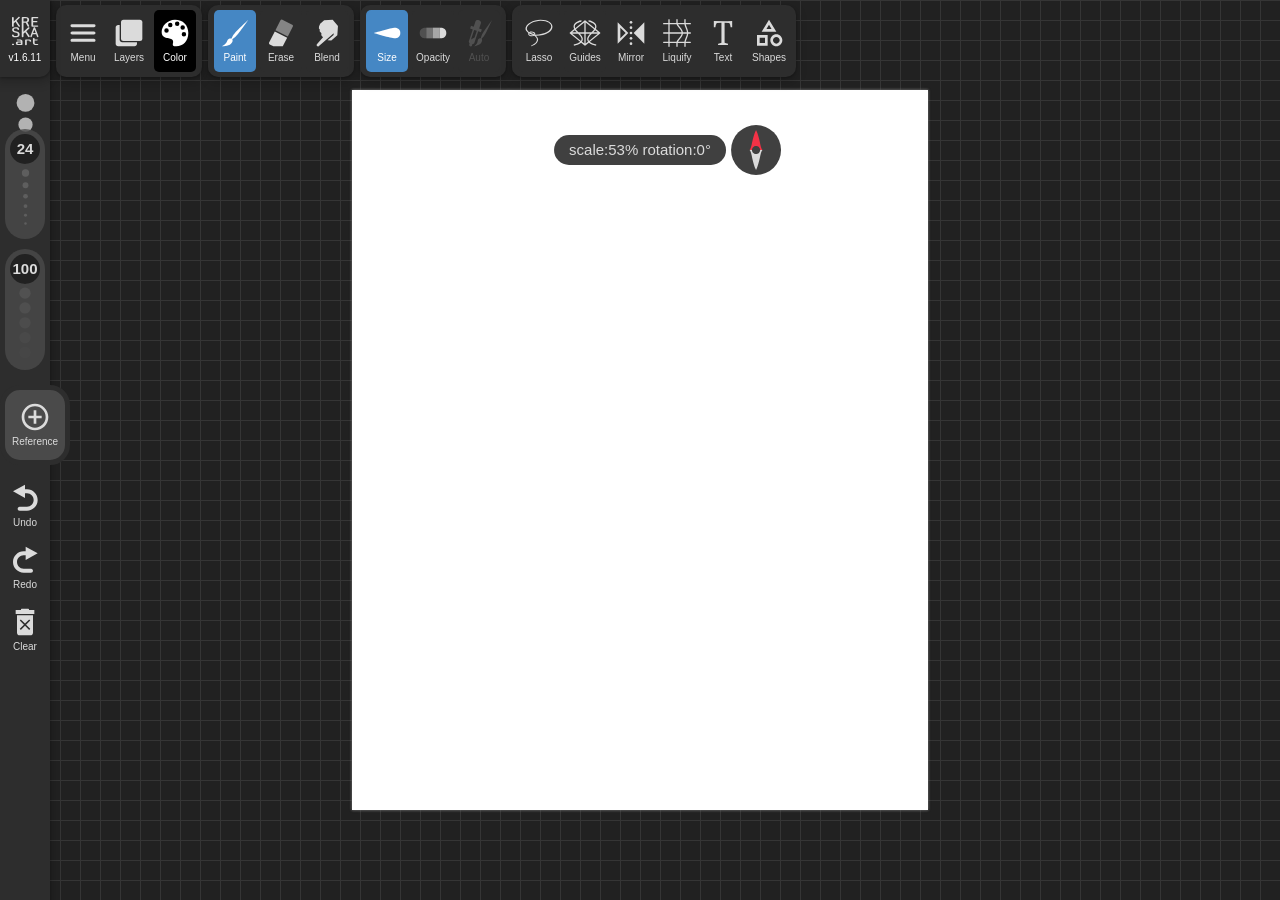
==== index.html @ fa2fbaab "Add KRESKA.art archive Co-authored-by: Perplexity <noreply@perplexity.ai>" ====
<!DOCTYPE html>
<html lang="en" translate="no">

<head>

    <meta name="viewport" content="width=device-width, initial-scale=1, maximum-scale=1, user-scalable=no" />

    <meta name="color-scheme" content="light">
    <meta content="text/html;charset=utf-8" http-equiv="Content-Type">
    <meta content="utf-8" http-equiv="encoding">

    <title>KRESKA.art - Drawing and Painting App</title>
    <meta name="description"
        content="Create stunning digital art with KRESKA.art using beautiful brushes and a simple interface. Ideal for artists of all levels on any device.">
    <meta name="keywords"
        content="KRESKA.art, drawing app, painting app, digital art, creativity, pro create, online painting, free, drawing, painting, painting application, like procreate, procreate alternative">

    <meta property="og:title" content="KRESKA.art - Drawing and Painting App">
    <meta property="og:description"
        content="Create stunning digital art with KRESKA.art using beautiful brushes and a simple interface. Ideal for artists of all levels on any device.">
    <meta property="og:image" content="https://kreska.art/kreska.png">
    <meta property="og:url" content="https://kreska.art/app/">
    <meta property="og:type" content="website">

    <meta name="author" content="Michal Bednarczyk">
    <meta name="robots" content="index, follow">
    <meta name="google" content="notranslate">

    <link rel="canonical" href="https://kreska.art/app/">

    <link rel="manifest" href="./site.webmanifest">

    <meta name="apple-mobile-web-app-capable" content="yes">
    <meta name="apple-mobile-web-app-status-bar-style" content="black-translucent">
    <meta name="apple-mobile-web-app-title" content="KRESKA.art">

    <link rel="apple-touch-icon" sizes="180x180" href="./apple-touch-icon.png">
    <link rel="icon" type="image/png" sizes="32x32" href="./favicon-32x32.png">
    <link rel="icon" type="image/png" sizes="16x16" href="./favicon-16x16.png">
    <link rel="shortcut icon" href="./favicon.ico">
    <link rel="mask-icon" href="./safari-pinned-tab.svg" color="#2d2d2d">

    <meta name="theme-color" content="#2d2d2d">
    <meta name="msapplication-TileImage" content="./192.png">
    <meta name="msapplication-TileColor" content="#2d2d2d">

    <meta name="format-detection" content="telephone=no">

    
    <style>
        
        
        
        @font-face {
            font-family: 'Anton';
            font-style: normal;
            font-weight: 400;
            src: url('./fonts/anton-regular-400.woff2') format('woff2');
            font-display: swap;
        }

        
        
        
        @font-face {
            font-family: 'Caveat';
            font-style: normal;
            font-weight: 400;
            src: url('./fonts/caveat-variable.woff2') format('woff2');
            font-display: swap;
        }

        @font-face {
            font-family: 'Caveat';
            font-style: normal;
            font-weight: 700;
            src: url('./fonts/caveat-variable.woff2') format('woff2');
            font-display: swap;
        }

        
        
        
        @font-face {
            font-family: 'Comic Relief';
            font-style: normal;
            font-weight: 400;
            src: url('./fonts/comic-relief-regular-400.woff2') format('woff2');
            font-display: swap;
        }

        @font-face {
            font-family: 'Comic Relief';
            font-style: normal;
            font-weight: 700;
            src: url('./fonts/comic-relief-regular-700.woff2') format('woff2');
            font-display: swap;
        }

        
        
        
        @font-face {
            font-family: 'Dancing Script';
            font-style: normal;
            font-weight: 400;
            src: url('./fonts/dancing-script-variable.woff2') format('woff2');
            font-display: swap;
        }

        @font-face {
            font-family: 'Dancing Script';
            font-style: normal;
            font-weight: 700;
            src: url('./fonts/dancing-script-variable.woff2') format('woff2');
            font-display: swap;
        }

        
        
        
        @font-face {
            font-family: 'Doto';
            font-style: normal;
            font-weight: 400;
            src: url('./fonts/doto-variable.woff2') format('woff2');
            font-display: swap;
        }

        @font-face {
            font-family: 'Doto';
            font-style: normal;
            font-weight: 700;
            src: url('./fonts/doto-variable.woff2') format('woff2');
            font-display: swap;
        }

        
        
        

        @font-face {
            font-family: 'Lobster Two';
            font-style: normal;
            font-weight: 400;
            src: url('./fonts/lobster-two-regular-400.woff2') format('woff2');
            font-display: swap;
        }

        @font-face {
            font-family: 'Lobster Two';
            font-style: italic;
            font-weight: 400;
            src: url('./fonts/lobster-two-italic-400.woff2') format('woff2');
            font-display: swap;
        }

        @font-face {
            font-family: 'Lobster Two';
            font-style: normal;
            font-weight: 700;
            src: url('./fonts/lobster-two-regular-700.woff2') format('woff2');
            font-display: swap;
        }

        @font-face {
            font-family: 'Lobster Two';
            font-style: italic;
            font-weight: 700;
            src: url('./fonts/lobster-two-italic-700.woff2') format('woff2');
            font-display: swap;
        }

        @font-face {
            font-family: 'Shadows Into Light';
            font-style: normal;
            font-weight: 400;
            src: url('./fonts/shadows-into-light-regular-400.woff2') format('woff2');
            font-display: swap;
        }

        @font-face {
            font-family: 'DynaPuff';
            font-style: normal;
            font-weight: 400;
            src: url('./fonts/dynapuff-variable.woff2') format('woff2');
            font-display: swap;
        }

        @font-face {
            font-family: 'DynaPuff';
            font-style: normal;
            font-weight: 700;
            src: url('./fonts/dynapuff-variable.woff2') format('woff2');
            font-display: swap;
        }



        html {
            visibility: hidden;
            
            
            
        }

        html,
        body {
            box-sizing: border-box
        }


        * {
            -webkit-user-select: none;
            user-select: none;
            touch-action: none;
            -webkit-tap-highlight-color: rgb(0 0 0 / 0%);
        }

        *,
        *:before,
        *:after {
            box-sizing: inherit;
            margin: 0;
            -webkit-tap-highlight-color: rgba(0, 0, 0, 0);
            -webkit-tap-highlight-color: transparent
        }


        
        
        

        body.app.safari .hide-safari {
            display: none;
        }

        
        
        

        body.app.light {
            background-color: #dbdbdb;
            background-image: url(body_light.png);
        }


        .light #logo_btn {
            color: #000000;
            
            
            background: rgb(255 255 255);
        }

        .light #color .toggle,
        .light #toggles .toggle {
            background-color: #dbdbdb;
        }

        .light .modal,
        .light #btn_add_layer {
            background-color: #dbdbdb;
        }


        .light .wrap {
            background-color: #ffffff;
            
        }

        .light .brushes-buttons {
            color: #000000;
            
            text-shadow: none;
            background-position-y: -100px;
        }

        .light .highlight {
            background-color: #7eb5e7;

        }

        .light .miniature.highlight {
            background-color: #7eb5e7;

        }

        .light .on {
            background-color: #7eb5e7;
        }

        .pebble:active .icon,
        .btn:active .icon,
        .selection:active .icon,
        #drawback:active .icon {
            transform: scale(0.6);
        }

        .pebble:not(:active) .icon,
        .btn:not(:active) .icon,
        #drawback:not(:active) .icon .selection:not(:active) .icon {
            transition: transform 0.2s linear;
        }

        

        

        .swatch.selected {
            
            
            
            transform: scale(1.3);
            border-radius: 10px;
            z-index: 1;
        }

        


        .light .toggle.off,
        .light .toggle {
            background-color: #bdbdbd;
        }

        .light .menu-button {
            background-color: #f9f9f9;
        }

        .light hr {
            background: #bdbdbd;
        }

        .light #ar_close,
        .light #snapshot,
        .light #ui_hide_btn,
        .light #add_still,
        .light #togglebgrcamera,
        .light.bgloaded .bgonly #peek_btn,
        .light.bgloaded #add_ref {
            background-color: #ffffff;
            
            
            
        }

        .light #altbtns [data-tool="add_ref"],
        .light #altbtns [data-tool="peekcontrol"],
        .light .bgonly #peek_btn,
        .light #add_ref {
            background-color: #ffffff;
            border: 5px solid #ffffff;
            
            box-shadow: none;
            box-shadow: inset 0px 0px 0px 4px rgb(219 219 219);
        }

        .light #brush_preview_wrapper {
            background-color: #ffffff;
        }

        .light #brush_icon {
            background-color: #000000;
        }

        
        .light .btn.tools,
        .light #drawback,
        .light #bgrtoolfloat,
        .light .selection,
        .light #vertical_flip,
        .light #horizontal_flip {
            background-color: rgb(255 255 255);
            color: #323232;
        }

        .light .toggle.off .togglethumb {
            background-color: #ffffff;
            color: #323232;
        }

        .light .layer-button {
            background-color: #ffffff;
        }

        .light .layer-button.highlight {
            background-color: #7eb5e7;
            box-shadow: 0px 0px 0px 3px #ffffff;
        }

        .light .miniature {
            text-shadow: none;
            background-color: #eaeaea;
            
        }

        .light .togglethumb {
            background-color: #7eb5e7;
            color: #ffffff;
        }

        .light .nav-group,
        .light #altbtns,
        .light #second_row,
        .light #modals {
            background-color: #ffffff;
        }


        .light .on.off {
            background-color: #ffffff;
        }

        .light .on.off .label {
            color: #000000;
        }

        .light #modals #values,
        .light #modals #wand,
        
        .light #modals #dropper,
        .light #modals #fill {
            background-color: #ffffff;
        }

        .light .horizontal-slider {
            background-color: #ffffff;
        }

        .light .slider-flame {
            background-color: rgb(189 189 189 / 50%);
        }

        .light .horizontal-slider .slider-flame {
            background-color: rgb(63 149 228 / 70%);
            
        }


        .light .slider-thumb,
        .light .horizontal-slider .slider-thumb {
            background-color: #ffffff;
            color: #323232;
        }

        .light #perspective_status,
        .light .perspective-handle .handle-label {
            background-color: #ffffff;
            color: #323232;
        }

        .light #blend_slider.horizontal-slider {
            background-color: #bdbdbd;
        }

        .light #stabilizer_slider.horizontal-slider,
        .light #dilution_slider.horizontal-slider,
        .light #min_size_slider.horizontal-slider {
            background-color: #ffffff;
        }



        .light .new-plain {
            background-color: #ffffff;
        }

        .light #colorfloat {
            background-color: #ffffff;
        }


        .light #imagefloat,
        .light #welcome {
            background-color: #ffffff;
        }

        .light #imagefloat_preview_canvas {
            background-color: #dbdbdb;
        }

        .light #modal_title,
        .light #modals,
        .light #welcome_title,
        .light #colorfloat_title,
        .light #imagefloat_title,
        .light .toggle,
        .light .toggle.off,
        .light .btn,
        .light .pebble {
            color: #323232;
        }


        .light .icon,
        .light .on.off .icon,
        .light .fav-icon,
        .light #controls .icon {
            fill: #323232;
        }

        



        .light #controls .pebble.on.off {
            background-color: #ffffff;
        }

        .light #controls .pebble.on {
            background-color: #7eb5e7;
        }

        .light #controls .pebble {
            background-color: #ffffff;
            
        }

        .light #controls #drag.pebble {
            background-color: #dbdbdb;
        }

        .light #controls .on.off .icon {
            fill: #323232;
        }

        .light #controls .on .icon {
            fill: #ffffff;
        }

        .light .key {
            background-color: #323232;
            color: #ffffff;
        }

        
        
        


        body {
            image-rendering: auto;
            background-color: #212121;
            padding: 0;
            margin: 0;
            overflow: hidden;
            font-family: 'Helvetica Neue', Helvetica, Arial, sans-serif;
            font-size: 15px;
            
            height: 100%;
            background-image: url(body_dark.png);
            background-repeat: repeat;
        }

        


        .crisp {
            
            
            image-rendering: pixelated;
            
            
        }


        #color_hex {
            
            border-bottom-width: 0px;
            border-bottom-left-radius: 0px;
            border-bottom-right-radius: 0px;
            cursor: pointer;
        }

        #last_color_hex {
            
            border-top-width: 0px;
            height: 35px;
            line-height: 32px;
            border-top-left-radius: 0px;
            border-top-right-radius: 0px;
            font-size: 15px;
            cursor: pointer;
        }

        .light .color_preview {
            border: 2px solid #ffffff;
        }

        .color_preview {
            border: 2px solid #444444;
            border-radius: 10px;
            
            margin: 0px 50px;
            display: block;
            width: 180px;
            font-size: 20px;
            font-weight: bold;
            
            text-align: center;
            height: 50px;
            line-height: 50px;
            color: #ffffff;
            text-shadow: -1px 0 black, 0 1px black, 1px 0 black, 0 -1px black;
            
        }

        textarea,
        input.text,
        input[type="text"],
        input[type="button"],
        input[type="submit"],
        .input-checkbox {
            -webkit-appearance: none;
            appearance: none;
            border-radius: 0;
        }

        body ::-webkit-scrollbar {
            width: 20px;
        }

        body ::-webkit-scrollbar-thumb {
            background: #8f8f8f;
            border: 0;
            border-radius: 10px;
        }

        #debug {
            float: right;
            position: fixed;
            right: 0px;
            top: 100px;
            font-size: 10px;
            font-family: monospace;
            
            
            display: none;
            padding: 9px;
            border-radius: 20px;
            touch-action: none;
            pointer-events: none;
        }


        .app #colorfloat {
            width: 280px;
            height: 230px;
        }



        #colorfloat,
        #imagefloat,
        #welcome {
            cursor: move;
            
            
            
            width: 300px;
            height: 300px;
            transform: translate(55px, 80px);
            
            
            border-radius: 10px;
            
            
            position: absolute;
            
            background-color: #2d2d2d;
            
            
            
            box-shadow: 0px 0px 5px 0px rgb(0 0 0 / 50%);
            
            
            
        }

        #colorfloat {
            transform: translate(227px, 80px);
        }



        #welcome_inner {
            top: 40px;
            left: 0px;
            right: 0px;
            bottom: 10px;
            position: absolute;
            overflow: hidden;
            background-color: #424242;
            padding: 10px;
            margin: 10px 0px;
            border-radius: 10px;
            color: #dedede;
            
        }



        


        input[type="file"] {
            display: none;
        }

        

        canvas {
            
            position: fixed;
            
            pointer-events: none;
            

            
            
            object-fit: contain;
        }

        #easel {
            
            transform-origin: top left;
            position: fixed;
            pointer-events: none;
            width: 0px;
            height: 0px;
            
            
            box-shadow: 0px 0px 5px 0px rgb(0 0 0 / 50%), 0px 0px 5px 0px rgb(255 255 255 / 50%);
            
        }

        #easel_layers {
            position: absolute;
            top: 0;
            left: 0;
            width: 100%;
            height: 100%;
            pointer-events: none;
            isolation: isolate;
            background-color: #FFFFFF;
        }

        #selectionBox {
            
            position: absolute;
            border: 1px solid #dbdbdb;
            box-shadow: 0px 0px 0px 1px rgb(45 45 45);
            background: rgb(255 255 0 / 30%);
            
            z-index: 10002;
            box-sizing: border-box;
            
            transform-origin: 0 0;
            
        }

        .light .if_handle {
            background: #ffffff;
        }

        .if_handle {
            position: absolute;
            width: 36px;
            height: 36px;
            background: #dbdbdb;
            
            box-shadow: 0px 0px 0px 3px rgb(45 45 45);
            
            
            
            border-bottom-right-radius: 18px;
            cursor: nw-resize;
            
            
            bottom: 6px;
            right: -4px;
        }

        .handle {
            position: absolute;
            width: 44px;
            height: 44px;
            
            border: 5px solid #dbdbdb;
            box-shadow: 0px 0px 0px 3px rgb(45 45 45);
            box-sizing: border-box;
            
            border-radius: 12px;
        }

        #perspectiveBox {
            position: absolute;
            top: 0;
            left: 0;
            width: 100%;
            height: 100%;
            pointer-events: none;
            z-index: 10002;
        }

        .perspective-handle {
            position: absolute;
            width: 0px;
            height: 0px;
            pointer-events: none;
        }

        .perspective-handle .handle-box {
            position: absolute;
            left: -22px;
            top: -22px;
            width: 44px;
            height: 44px;
            border: 5px solid #dbdbdb;
            box-shadow: 0px 0px 0px 3px rgb(45 45 45);
            box-sizing: border-box;
            border-radius: 50%;
            background: rgb(0 0 0 / 25%);
            display: flex;
            align-items: center;
            justify-content: center;
        }

        .perspective-handle .handle-dot {
            width: 8px;
            height: 8px;
            border-radius: 50%;
            background: #ffffff;
        }

        .perspective-handle .handle-label {
            position: absolute;
            left: 0px;
            top: -46px;
            transform: translateX(-50%);
            background: rgb(45 45 45);
            color: #dbdbdb;
            font-size: 11px;
            font-weight: bold;
            padding: 2px 6px;
            border-radius: 6px;
            white-space: nowrap;
            box-shadow: 0 2px 4px rgb(0 0 0 / 30%);
        }

        .perspective-handle[data-vp="1"] .handle-box {
            border-color: #00e5ff;
        }

        .perspective-handle[data-vp="1"] .handle-dot {
            background: #00e5ff;
        }

        .perspective-handle[data-vp="2"] .handle-box {
            border-color: #e91e63;
        }

        .perspective-handle[data-vp="2"] .handle-dot {
            background: #e91e63;
        }

        .perspective-handle[data-vp="3"] .handle-box {
            border-color: #00e676;
        }

        .perspective-handle[data-vp="3"] .handle-dot {
            background: #00e676;
        }

        .perspective-handle[data-vp="rot"] .handle-box {
            border-color: #ff9800;
        }

        .perspective-handle[data-vp="rot"] .handle-dot {
            background: #ff9800;
        }

        #perspective_status {
            position: fixed;
            left: 50%;
            bottom: 30px;
            transform: translateX(-50%);
            background-color: rgb(0 0 0 / 75%);
            color: white;
            padding: 10px 20px;
            border-radius: 8px;
            font-size: 20px;
            font-weight: bold;
            min-width: 230px;
        }

        #sizeLabel {
            position: fixed;
            left: 50%;
            bottom: 30px;
            transform: translateX(-50%);
            
            background-color: rgb(0 0 0 / 75%);
            color: white;
            padding: 10px 20px;
            border-radius: 8px;
            font-size: 20px;
            font-weight: bold;
        }






        button {
            
            
            border: 0px;
            outline: 0px;
            color: currentcolor;
            display: block;
        }

        span+span {
            margin-left: 4px;
        }

        span {
            display: inline-block;
            vertical-align: middle;
            
            
            line-height: normal;
            
            
            
            
            text-align: center;
            touch-action: none;
            pointer-events: none;
        }

        .light .collapsible {
            color: #323232;
        }


        .collapsible {
            
            
            
            
            color: #7eb5e7;
            cursor: pointer;
            padding: 7px 0px;
            
            
            
            
            
            font-size: 17px;
            font-weight: bold;
            
            
            
            
            
            
            
            
            border-bottom: 3px solid #4a4a4a;
            
            
        }

        .collapsible:after {
            
            content: '\002B';
            
            
            
            
            float: right;
            
            
            touch-action: none;
            pointer-events: none;
        }

        .active:after {
            
            
            
            content: "\2212";
            
            
        }


        .quick_inner {
            padding: 0px 0px 10px 0px;
            display: flex;
            overflow: hidden;
            justify-content: space-between;
        }

        .cat_inner {
            padding: 10px 0px 20px 0px;
            
            display: block;
            overflow: hidden;
            
            
            
            
        }


        .cat_container .layer-button {
            width: 114px;
            margin-left: 7px;
        }

        .light .layer-collapsible .cat_container {
            background-color: #ffffff;
        }

        .layer-collapsible .cat_container {
            float: left;
            position: relative;
            margin: 10px 5px;
            background-color: #2d2d2d;
            width: 253px;
            border-radius: 15px;
        }

        .cat_container {
            
            margin: 0px 5px;
            
            
            
            
            border-radius: 10px;
            
            
            
            
            
            
            
            
        }



        #toggles {
            position: relative;
            
            
            
            
            border-bottom-right-radius: 15px;
            border-bottom-left-radius: 15px;
            
            
            border-top-style: none;
            margin: 0px 5px;
            
            padding-bottom: 10px;
        }

        #color .toggle,
        #toggles .toggle {
            background-color: #212121;
        }

        .right #row_toggle {
            float: right;
        }


        #first_row .toggle {
            width: 89px;
            height: 50px;
            margin: 0px 0px;
            position: relative;
            float: left;
            background-color: #ffffff00;
        }

        #shapes .toggle,
        #crop .toggle,
        #perspective .toggle {
            width: 177px;
            margin: 4px 0px;
            height: 62px;
            margin: 5px;
        }

        #shapes .togglethumb,
        #crop .togglethumb,
        #perspective .togglethumb {
            width: 115px;
            height: 52px;
            line-height: 50px;
        }

        #menu .toggle {
            
            margin: 4px 0px;
            height: 50px;
        }

        #menu .togglethumb {
            width: 169px;
            height: 40px;
            line-height: 38px;
        }

        #menu p {
            margin: 5px 5px 5px 5px;
        }

        .toggle {
            
            
            
            
            height: 30px;
            background-color: #181818;
            border-radius: 50px;
            padding: 5px;
            margin: 7px 7px;
            cursor: pointer;
            
            
            
            
            color: white;
        }

        .togglethumb {
            width: 169px;
            height: 20px;
            background-color: #4587c4;
            
            border-radius: 50px;
            text-align: center;
            line-height: 17px;
            padding-top: 1px;
            font-weight: bold;
            float: right;
            
        }

        .toggle.off {
            
            color: #dbdbdb;
        }

        .toggle.off .togglethumb {
            float: left;
            background-color: #2d2d2d;
            
            
        }

        .toggle.off div:nth-child(2) {
            display: none;
        }

        .toggle:not(.off) div:nth-child(1) {
            display: none;
        }


        #altbtns {
            
            background-color: #2d2d2d;
            border-radius: 10px;
            
            margin: 0px 0px 5px 0px;
            box-shadow: 0 4px 8px 3px rgb(0 0 0 / 15%), 0 1px 3px rgb(0 0 0 / 30%);
        }

        .light.bgloaded .bgonly #refbtns {
            
            background-color: #ffffff;
            
            border: 5px solid #ffffff;
            
            
            
        }

        .bgloaded .bgonly #refbtns {
            position: fixed;
            bottom: 0px;
            width: 50px;
            height: 235px;
            display: flex;
            align-items: center;
            flex-direction: column;
            justify-content: center;
            left: 55px;
            width: 50px;
            background-color: #2d2d2d;
            border-radius: 50px;
            border: 5px solid #2d2d2d;
            margin: 0px 0px 5px 0px;
            box-shadow: 0 4px 8px 3px rgb(0 0 0 / 15%), 0 1px 3px rgb(0 0 0 / 30%);
        }

        #refbtns {
            display: none;
        }

        .bgloaded .bgonlycontrolls,
        .bgloaded .bgonly>div {
            opacity: 1;
            touch-action: auto;
            pointer-events: all;
        }

        .bgonly,
        .bgonlycontrolls {
            display: contents;
        }

        
        .bgonlycontrolls,
        .bgonly>div,
        .erase #magic_tgl_btn,
        .erase #magiccontrol,
        .erase #toggle-magic {
            opacity: 0.2;
            touch-action: none;
            pointer-events: none;
        }

        .btn[data-tool="bgrtogglecontrol"],
        .btn[data-tool="bgropacitycontrol"],
        .bgloaded [data-tool="add_ref"],
        .bgonly #peek_btn,
        .btn[data-tool="peekcontrol"],
        .bgloaded #add_ref {
            display: none;
        }


        .bgloaded [data-tool="peekcontrol"],
        .bgloaded .bgonly #peek_btn,
        .bgonly #add_ref {
            display: flex;
            width: 70px;
            border-radius: 20px;
            
        }


        .bgloaded [data-tool="bgrtogglecontrol"],
        .bgloaded [data-tool="bgropacitycontrol"] {
            display: flex;
        }

        .ar #second_row {
            width: 0px;
        }

        .ar.bgloaded .right .bgonly #refbtns {
            right: 10px;
            bottom: 10px;
        }

        .ar.bgloaded .bgonly #refbtns {
            left: 10px;
            bottom: 10px;
        }

        .ar #brush_size_slider,
        .ar #brush_opacity_slider,
        .ar #undo_btn,
        .ar #redo_btn,
        .ar #layer_clear_btn,
        .ar #nav_brushes,
        .ar #nav_toggle_sm,
        .ar #nav_toggles,
        .ar #nav_tools,
        .ar [data-tool="undocontrol"],
        .ar [data-tool="sizecontrol"],
        .ar [data-tool="penopacitycontrol"],
        .ar [data-tool="redocontrol"] {
            display: none;
        }

        .ar #altbtns {
            padding-left: 10px;
            padding-right: 10px;
            border-radius: 15px;
        }




        .right #ar_butons #ui_hide_btn {
            bottom: 235px;
            left: 0px;
        }

        .right #ar_butons #togglebgrcamera {
            bottom: 55px;
            left: 0px;
            
            
            
            
        }

        .right #ar_butons #add_still {
            bottom: 115px;
            left: 0px;
        }

        .right #ar_butons #snapshot {
            bottom: 175px;
            left: 0px;
        }

        .right #ar_butons #ar_close {
            bottom: -5px;
            left: 0px;
            
            
            border-bottom-right-radius: 10px;
            border-bottom-left-radius: 10px;
        }

        #ar_butons #ui_hide_btn {
            bottom: 235px;
            
            
            
            right: 0px;
            border-top-left-radius: 10px;
            border-top-right-radius: 10px;
        }

        #ar_butons #togglebgrcamera {
            bottom: 55px;
            right: 0px;
            
            
        }

        #ar_butons #add_still {
            bottom: 115px;
            right: 0px;
        }

        #ar_butons #snapshot {
            bottom: 175px;
            right: 0px;
        }


        #ar_butons #ar_close {
            bottom: -5px;
            right: 0px;
            border-bottom-right-radius: 10px;
            border-bottom-left-radius: 10px;
            
            
            
        }

        #ar_close,
        #snapshot,
        #ui_hide_btn,
        #add_still,
        #togglebgrcamera {
            background-color: #2d2d2d;
            
            position: absolute;
            margin: 10px;
            padding: 0px;
            
            width: 55px;
            height: 60px;
            border-radius: 0px;
            line-height: 10px;
            
            
        }

        #capture,
        #cursor {
            width: 100%;
            height: 100%;
            top: 0px;
            left: 0px;
            position: fixed;
            touch-action: none;
            cursor: crosshair;
        }

        #crsr {
            width: 200px;
            height: 200px;
            touch-action: none;
            display: none;
        }

        #svg {
            position: absolute;
            top: 0;
            left: 0;
            width: 100%;
            height: 100%;
            
        }

        .light .menu_group {
            background-color: #f9f9f9;
        }

        .menu_group {
            
            
            background-color: #2d2d2d;
            
            margin-top: 5px;
            padding: 4px 8px;
            border-radius: 30px;
            
            
            border-bottom-left-radius: 15px;
            
        }

        a {
            touch-action: auto;
            pointer-events: all;
            color: #03A9F4;
            
            text-decoration: none;
        }

        .delayed-text {
            opacity: 0;
            animation: showText 1s forwards;
            animation-delay: 10s;
        }

        @keyframes showText {
            to {
                opacity: 1;
            }
        }




        .notouch {
            touch-action: none;
            pointer-events: none;
        }

        #brush_preview_wrapper {
            position: absolute;
            
            margin: 82px 55px;
            width: 200px;
            height: 200px;
            background-color: rgb(0 0 0);
            border-radius: 10px;
            box-shadow: 0 4px 8px 3px rgb(0 0 0 / 15%), 0 1px 3px rgb(0 0 0 / 30%);
            text-shadow: -1px 0 black, 0 1px black, 1px 0 black, 0 -1px black;
            pointer-events: none;
            
            
            color: #ffffff;
        }

        #brush_pe_size {
            position: absolute;
            top: 15px;
            left: 145px;
        }

        #brush_px_size {
            position: absolute;
            top: 15px;
            left: 20px;
        }

        #brush_pe_opacity {
            position: absolute;
            top: 165px;
            left: 20px;
        }




        #brush_preview {
            position: absolute;
            
            
            
            
            
            
            
            
            
            pointer-events: none;
            
            
            
            
            
            
        }

        #brush_icon {
            position: relative;
            
            
            
            
            pointer-events: none;
            width: 200px;
            height: 200px;
            background-color: #ffffff;
            
            border-radius: 50%;
            
            box-shadow: 0px 0px 20px 0px rgb(0 0 0 / 50%);
        }

        #pin {
            cursor: move;
            position: absolute;
            transform: translate(100px, 100px);
            
            
            
            
            
            
            width: 70px;
            height: 70px;
            
            background-color: rgb(0 0 0 / 60%);
            border-radius: 50px;
            
            
        }

        #pin .icon {
            width: 100%;
            height: 100%;
            bottom: 0px;
            fill: rgb(255 255 255);
        }

        #pin .label {
            background-color: rgb(33 33 33);
            top: 77px;
            left: -46px;
            color: #ffffff;
            padding: 4px 10px;
            width: 162px;
            height: 33px;
            justify-content: center;
            box-shadow: 0 4px 8px 3px rgb(0 0 0 / 15%), 0 1px 3px rgb(0 0 0 / 30%);
        }

        .light #pin .label {
            background-color: rgb(255 255 255);
            color: #323232;
        }


        #keyboard_ui {
            position: absolute;
            border-radius: 25px;
            bottom: 20px;
            left: 50%;
            transform: translate(-50%, -50%);
            width: 0px;
            height: 0px;
            background-color: #ff7272;
            pointer-events: none;
        }

        #keyboard_ui .pebble {
            pointer-events: none;
            top: -90px;
            left: -30px;
            background-color: rgb(45 45 45);
            
            box-shadow: 0 4px 8px 3px rgb(0 0 0 / 15%), 0 1px 3px rgb(0 0 0 / 30%);
        }

        .light #keyboard_ui .pebble {
            background-color: rgb(255 255 255);
        }



        .hidden,
        .pebble.hidden,
        .btn.hidden,
        #adjust.hidden,
        #selection.hidden,
        #liquify.hidden,
        #crop.hidden,
        #text.hidden,
        #shapes.hidden,
        #perspective.hidden,
        #perspectiveBox.hidden {
            display: none;
        }


        .disabled {
            
            opacity: 0.2;
            pointer-events: none;
            touch-action: none;
        }

        


        .thumb_alternate .slider-flame {
            
            box-shadow: 0px 0px 0px 3px #ff5722;
        }

        #modals.hide-icons #color {
            top: 40px;
        }

        #modals.hide-icons #color_hex {
            width: auto;
        }

        #modals.hide-icons #last_color_hex {
            width: auto;
        }

        #modals.hide-icons #values,
        #modals.hide-icons #wand,
        #modals.hide-icons #dropper,
        #modals.hide-icons #fill {
            display: none;
        }

        #modals {
            color: #dbdbdb;
            width: 300px;
            
            cursor: move;
            top: 80px;
            bottom: 0px;
            border-radius: 10px;
            position: absolute;
            background-color: #2d2d2d;
            
            
            
            
            
            left: 55px;
            
            
            box-shadow: 0 4px 8px 3px rgb(0 0 0 / 15%), 0 1px 3px rgb(0 0 0 / 30%);
            
        }

        #modal_menu {
            padding-left: 15px;
        }

        #modals #modal_menu .btn {
            height: 42px;
        }

        #modals #modal_menu .icon {
            bottom: 1px;
        }

        h2 {
            border-bottom: 5px solid #4a4a4a;
            margin-bottom: 15px;
            padding: 10px 0px;
            
            
            
            
            
            
            
            
            
        }


        .modal {
            top: 110px;
            left: 0px;
            cursor: ns-resize;
            right: 0px;
            bottom: 10px;
            position: absolute;
            overflow: hidden;
            background-color: #212121;
            
            border-radius: 15px;
            box-shadow: 0px 0px 2px 0px rgb(0 0 0 / 50%);
            
        }

        .modal_flame {
            position: absolute;
            left: 10px;
            right: 10px;
            padding-bottom: 200px;
        }

        #colorfloat #colorfloat_title {
            width: 40px;
        }

        #colorfloat_title,
        #imagefloat_title {
            width: 100px;
            height: 50px;
            
            float: left;
            line-height: 50px;
            color: #dbdbdb;
            
        }

        h1,
        h3 {
            font-size: 18px;
        }

        .light #font_title,
        .light #guides_title {
            color: #323232;
        }

        #font_title,
        #guides_title {
            
            line-height: 50px;
            color: #dbdbdb;
            text-transform: capitalize;
            
            height: 40px;
            width: 100%;
            margin-top: 0px;
            text-align: center;
        }

        .light #font_inner,
        .light #guides_inner {
            background-color: #dbdbdb;
            color: #323232;
        }

        #font_inner,
        #guides_inner {
            top: 10px;
            
            
            
            position: relative;
            
            
            background-color: #212121;
            padding: 10px;
            border-radius: 15px;
            box-shadow: 0px 0px 2px 0px rgb(0 0 0 / 50%);
            
            margin-bottom: 20px;
            display: flex;
            flex-direction: row;
            flex-wrap: wrap;
            justify-content: space-between;
        }

        #modal_title,
        #welcome_title {
            
            
            
            width: 200px;
            height: 50px;
            
            float: left;
            line-height: 50px;
            
            
            border-radius: 0px;
            
            color: #dbdbdb;
            
            
            
            
            
            
            
            text-transform: capitalize;
        }

        .icon {
            vertical-align: text-bottom;
            width: 32px;
            height: 32px;
            fill: #dbdbdb;
            touch-action: none;
            pointer-events: none;
            position: relative;
            bottom: 8px;
        }

        #modals .icon.link {
            width: 24px;
            height: 24px;
        }


        .on .icon {
            fill: #ffffff;
        }

        .on.off .icon {
            fill: #dbdbdb;
        }

        .new-icon {
            width: 60px;
            touch-action: none;
            pointer-events: none;
            fill: black;
        }

        .fav-icon {
            position: relative;
            width: 30px;
            height: 20px;
            touch-action: none;
            pointer-events: none;
            fill: #ffffff;
        }

        .div {
            float: left;
            width: 12px;
            height: 50px;
            background-color: #000000;
            border: 5px solid #212121;
        }

        .on {
            background-color: #4587c4;
            
            
            
            
        }

        .on.off {
            background-color: #2d2d2d;
            
            
        }



        .tgl {
            border: 5px solid #212121;
            
            height: 50px;
            background-color: #4a4a4a;
            border-radius: 10px;
            
            
            cursor: pointer;
            position: relative;
            float: left;
        }

        .tgl.off .tglthumb {
            left: 0px;
            background-color: #212121;
            
        }

        #tgl-draw-erase .icon {
            top: 8px;
            width: 40px;
            height: 25px;
            
            float: left;
        }

        .tglthumb {
            margin: 5px;
            width: 31px;
            height: 31px;
            background-color: #ff5722;
            position: absolute;
            
            left: 40px;
            border-radius: 5px;
        }


        .menu-icon {
            
            
            
            
            touch-action: none;
            pointer-events: none;
            right: 0px;
            padding: 0px;
            margin-top: -6px;
            margin-right: 36px;
            margin-left: 5px;
            float: right;
            
            
            
            border-radius: 50px;
        }

        #controls .icon {
            fill: #ffffff;
        }



        .btn.right,
        .right {
            right: 0px;
            float: right;
        }

        .btn.left,
        .left {
            left: 0px;
            float: left;

        }


        .btn.move,
        .move {
            cursor: move;
            
            
        }




        #btn_add_layer {
            
            float: left;
            width: 220px;
            height: 40px;
            text-align: center;
            line-height: 40px;
            background-color: #4a4a4a;
            border-radius: 50px;
            margin: 10px 10px 10px 15px;
            cursor: pointer;
        }

        .light .quick-btn,
        .light .round-btn {
            background-color: #f9f9f9;
        }

        .round-btn {
            position: relative;
            margin: 10px 0px 10px 0px;
            border-radius: 40px;
            float: left;
            width: 40px;
            height: 40px;
            cursor: pointer;
            background-color: #444444;
            display: flex;
            justify-content: center;
            align-items: center;
        }

        #menu_inner .quick-btn .icon {
            bottom: 0px;
            
            height: 34px;
            width: 34px;
        }

        .quick-btn {
            position: relative;
            
            border-radius: 5px;
            float: left;
            width: 42px;
            height: 42px;
            cursor: pointer;
            background-color: #2d2d2d;
            display: flex;
            align-items: center;
            justify-content: center;
        }

        #checkers,
        #checkerboard-btn,
        #checkerboard-color-btn {
            background-color: #ededed;
            background-image: linear-gradient(45deg, #bfbfbf 26%, transparent 26%, transparent 74%, #bfbfbf 74%, #bfbfbf), linear-gradient(45deg, #bfbfbf 26%, transparent 26%, transparent 74%, #bfbfbf 74%, #bfbfbf);
            background-size: 40px 40px;
            background-position: 0 0, 20px 20px;
        }

        .light #checkers,
        .light #checkerboard-color-btn {
            background-color: #ffffff;
        }

        .light #checkers,
        .light #checkerboard-btn {
            background-color: #ededed;
        }

        .light #cflt-dual-color-btn,
        .light #dual-color-btn {
            border: 2px solid #ffffff;
        }

        #dual-color-btn {
            float: right;
            border: 2px solid #444444;
        }

        #cflt-dual-color-btn {
            pointer-events: auto;
            float: right;
            border: 2px solid #444444;
            margin: 8px 25px 0px 0px;
            
            
        }

        .round-btn .color-label {
            position: absolute;
            font-family: inherit;
            font-weight: bold;
            color: #ffffff;
            pointer-events: none;
            user-select: none;
            
            
            text-shadow: -1px 0 black, 0 1px black, 1px 0 black, 0 -1px black;
        }

        #dual-color-btn .color-label {
            font-size: 15px;
        }

        #dual-color-btn .left-label {
            left: 6px;
        }

        #dual-color-btn .right-label {
            right: 6px;
        }

        #cflt-dual-color-btn .color-label {
            font-size: 15px;
        }

        #cflt-dual-color-btn .left-label {
            left: 6px;
        }

        #cflt-dual-color-btn .right-label {
            right: 6px;
        }

        .clf-label {
            font-size: 13px;
            text-align: center;
            font-weight: bold;
        }

        #clf-color-btn {
            position: absolute;
            
            bottom: 0px;
            right: 0px;
            
            
            cursor: pointer;
        }

        #menu,
        #layers,
        #color {
            top: 100px;
            left: 0px;
            
            right: 0px;
            position: absolute;
            bottom: 0px;
        }

        #menu_inner {
            top: 10px;
        }

        #layers_inner {
            top: 60px;
        }

        #brushes_inner {
            top: 0px;
        }

        #color_inner {
            top: 10px;
        }

        #colorfloat_inner {
            top: 50px;
            cursor: unset;
        }

        .row {
            display: flex;
            min-height: 10px;
            position: relative;
            
            width: 100%;
            justify-content: space-between;
            align-items: center;
            
            margin: 10px 0px;
            align-content: center;
            flex-wrap: wrap;
        }

        .col {
            display: flex;
            
            
            
            
            
            padding: 7px;
            margin: 10px 0px;
            text-align: center;
            float: left;
            width: 122px;
            height: 180px;
            align-content: flex-start;
            flex-wrap: wrap;
            justify-content: center;
            align-items: stretch;
            
            font-size: 14px;
        }

        #history,
        #custom-palettes {
            display: inline-block;
            cursor: pointer;
            
            
        }


        #palettes {
            padding: 0px 5px;
        }

        .swatch {
            position: relative;
            float: left;
            width: 54px;
            height: 54px;
            cursor: pointer;
            
            
            
            box-shadow: 3px 3px 0px 0px rgb(0 0 0 / 20%);
            
        }


        



        .swatch:not([data-color])::before,
        .swatch:not([data-color])::after {
            content: '';
            position: absolute;
            background: #999999;
            transform: translate(-50%, -50%);
            left: 28px;
            top: 28px;
        }


        .swatch:not([data-color])::before {
            width: 16px;
            height: 4px;
        }

        .swatch:not([data-color])::after {
            width: 4px;
            height: 16px;
        }



        #brushes {
            top: 110px;
            left: 0px;
            
            right: 0px;
            position: absolute;
            bottom: 0px;
            
        }

        #brushes_toggles {
            position: absolute;
            width: 100%;
            top: 50px;
            
            
            
        }

        .brushes-buttons {
            position: relative;
            background-position-y: 5px;
            background-position-x: 10px;
            
            
            height: 100px;
            
            
            
            
            
            
            font-size: 15px;
            
            
            padding: 10px;
            color: #efefef;
            
            
            cursor: pointer;
            text-shadow: -1px 0 black, 0 1px black, 1px 0 black, 0 -1px black;
        }

        .highlight .fav,
        .highlight .tune {
            display: block;
        }

        .fav {
            position: relative;
            
            float: right;
            height: 20px;
            width: 30px;
            
            
            display: none;
        }

        .brushes-buttons .tune {
            position: absolute;
            
            
            height: 20px;
            width: 30px;
            top: 70px;
            right: 10px;
            
            
            
        }

        .tune {
            display: none;
        }

        .miniature .tune {
            position: absolute;
            bottom: 5px;
            right: 10px;
        }


        #miniatures,
        #brushes_lineup,
        #menu_lineup,
        #color_lineup {
            
            
            
            
            
            position: relative;
            
            
        }

        #brushes_lineup img {
            position: absolute;
            width: 196px;
            background-color: aqua;
            
        }

        .padding-10 {
            padding: 10px;
        }

        .padding-20 {
            padding: 20px;
        }

        #min_preview_bgr {
            background-color: unset;
            border: 2px solid #999999;
        }

        #min_bgr {
            background-color: unset;
            cursor: auto;
            padding-bottom: 20px;
            
        }

        #min_bgr .layer-button {
            background-color: #444444;
            margin: 0px 0px 10px 0px;
            height: 38px;
            line-height: 31px;
            width: 240px;
            padding: 4px 4px 0px 0px;
            left: 50%;
            transform: translate(-50%, 0%);
            
            font-weight: unset;
        }

        .light #min_bgr .layer-button {
            background-color: #ffffff;
            
        }


        .miniature {
            
            
            
            background-color: #2d2d2d;
            
            margin: 0px 0px 10px 0px;
            cursor: pointer;
            border-radius: 10px;
            
            
            
            user-select: none;
            position: relative;
            
            text-shadow: -1px 0 black, 0 1px black, 1px 0 black, 0 -1px black;
        }

        .wrap {
            border-radius: 10px;
            background-color: #2d2d2d;
            
            margin-top: 10px;
            
            
            
            
        }


        .brushes-buttons.highlight {
            border-bottom-right-radius: 0px;
            border-bottom-left-radius: 0px;
            border-bottom-style: none;
        }

        .highlight {
            
            
            
            background-color: #4587c4;
            
            
            
            border: 0px;
        }

        

        

        

        #min_bgr .layer-name {
            margin-bottom: 5px;
            
            float: left;
            left: 50%;
            transform: translate(-50%, 0%);
            
            
            width: 100%;
        }

        .layer-name {
            position: relative;
            text-align: center;
            
            
            
            
            
            
            line-height: 18px;
            
            
            
            
            padding: 0px 10px 5px 10px;
            
            word-break: break-word;
        }

        .layer-opacity {
            position: absolute;
            
            height: 30px;
            
            
            
            
            
            
            
            
            padding: 5px 15px;
            right: 0px;
        }

        .layer-blend-mode {
            position: relative;
            text-align: center;
            
            
            padding: 5px 60px;
            
            user-select: none;
            word-break: break-word;
        }

        .highlight .layer-blend-mode {
            
        }

        .light .layer-blend-mode {
            color: #2d2d2d;
        }

        .layer-blend-warning {
            
            text-align: center;
            font-size: 14px;
            
            padding: 4px 10px 8px 10px;
            color: #999999;
            user-select: none;
            word-break: break-word;
            clear: both;
        }

        .light .layer-blend-warning {
            
        }

        .layer-collapsible {
            position: relative;
            width: 100%;
            padding: 0px 8px;
            
            
            
            display: none;
            overflow: hidden;
        }

        .layer-bgr-actions {
            position: relative;
            width: 100%;
            padding: 0px 8px;
            overflow: hidden;
        }

        .settings .layer-collapsible {
            display: inline-block;
        }

        .layer-collapsible .cat_inner {
            display: none;
            padding: 0px 0px 5px 0px;
        }

        .settings.mode .layer-collapsible .cat_inner {
            display: block;
        }

        .settings.mode .layer-collapsible .collapsible:after {
            content: "\2212";
        }

        .layer-collapsible .collapsible {
            color: #dbdbdb;
            padding: 5px 15px;
            border-bottom: unset;
            text-align: center;
            font-weight: normal;
            font-size: 15px;
        }

        .light .layer-collapsible .collapsible {
            color: #323232;
        }

        

        .collapsible-toggle {
            position: relative;
            width: 100%;
            line-height: 33px;
            float: left;
            text-align: center;
            height: 35px;
            background-color: #ff7272;
            border-radius: 50px;
            
        }




        .mini_canvas {
            position: relative;
            
            left: 50%;
            transform: translate(-50%, 0%);
            background-color: white;
            border-radius: 10px;
            
            padding: 0px;
            border: 2px solid #dbdbdb;
        }

        .mini_canvas.horizontal {
            width: 80%;
            
        }

        .mini_canvas.vertical {
            height: 100%;
        }

        .highlight .preview {
            padding-bottom: 5px;
        }

        #min_bgr .preview {
            padding-bottom: 10px;
        }

        .preview {
            position: relative;
            
            
            
            
            
            
            
            
            
            
            padding: 0px 10px;
            padding-bottom: 5px;
        }

        #imagefloat_menu {
            position: absolute;
            bottom: 10px;
            right: 0px;
            text-shadow: -1px 0 black, 0 1px black, 1px 0 black, 0 -1px black;
            left: 50%;
            
            transform: translateX(-50%);
            width: 170px;
            
            
            
        }

        #imagefloat_preview_canvas {
            width: 280px;
            height: 280px;
            position: absolute;
            bottom: 10px;
            
            
            
            background-color: #212121;
            border-radius: 15px;
            box-shadow: 0px 0px 2px 0px rgb(0 0 0 / 50%);
            left: 0px;
            
            
        }

        


        .layer-button {
            cursor: pointer;
            width: 121px;
            
            position: relative;
            padding: 4px;
            background-color: #2d2d2d;
            
            
            border-radius: 50px;
            text-align: center;
            float: left;
            margin: 5px;
            
        }


        .layer-button.highlight {
            background-color: #4587c4;
            
            box-shadow: 0px 0px 0px 3px #2d2d2d;
            color: #ffffff;
        }


        hr {
            border: 0;
            height: 3px;
            background: #444444;
            margin: 15px 90px;
        }

        .menu-button {
            cursor: pointer;
            width: 100%;
            text-align: center;
            
            
            background-color: #2d2d2d;
            
            
            border-radius: 30px;
            
            margin: 5px 0px;
            
            
            font-size: 16px;
            
            line-height: 40px;
        }

        .menu-button.small,
        .toggle.small,
        .small {
            font-size: 14px;
        }

        .primary {
            background-color: #4587c4;
            border: 5px solid #4587c4;
            font-weight: bold;
        }

        .light .primary {
            background-color: #7eb5e7;
            border: 5px solid #7eb5e7;
            color: white;
            font-weight: bold;
        }

        .light .primary .icon {
            fill: #ffffff;
        }


        .secondary {
            
            border: 5px solid #4587c4;
        }

        .light .secondary.red,
        .secondary.red {
            border: 5px solid #e74c3c;
        }


        .light .secondary {
            
            border: 5px solid #7eb5e7;
        }

        .tertiary {
            
            border: 5px solid #4a4a4a;
        }

        .light .tertiary {
            
            border: 5px solid #bdbdbd;
        }

        .quaternary,
        .menu-button.quaternary,
        .container-button.quaternary {
            background-color: transparent;
            border: 5px solid #2d2d2d;
        }

        .light .quaternary,
        .light .menu-button.quaternary,
        .light .container-button.quaternary {
            background-color: transparent;
            border: 5px solid #f9f9f9;
        }

        .menu-button.donate {
            border: 5px solid #7bb0e0;
        }

        .left-float {
            float: left;
        }

        .right-float {
            float: right;
        }

        .clear {
            clear: both;
        }




        #controls {
            
            width: 300px;
            height: 300px;
            position: absolute;
            
            
            
            
            
        }

        #controls.forimage {
            
            touch-action: none;
            pointer-events: none;
        }


        #controls.forimage .pebble {
            opacity: 0.1;
            
            pointer-events: none;
            display: none;
        }

        #controls.forimage .pebble.forimage {
            
            
            opacity: 1;
            pointer-events: auto;
            display: flex;
        }

        #controls.forimage #drag.forimage {
            
            
            opacity: 1;
            width: 259px;
            height: 190px;
            top: 82px;
            left: 24px;
            
            align-items: start;
        }

        .pebble {
            position: absolute;
            font-size: 10px;
            border-radius: 10px;
            width: 65px;
            height: 65px;
            
            
            
            
            
            padding: 2px;
            
            
            cursor: pointer;
            color: #ffffff;
            display: flex;
            justify-content: center;
            
            
            align-items: center;
        }


        #drag {
            cursor: move;
            top: -58px;
            left: -47px;
            background-color: rgb(33 33 33);
            
            width: 400px;
            height: 400px;
            
            border-radius: 5%;
            
            box-shadow: 0 4px 8px 3px rgb(0 0 0 / 15%), 0 1px 3px rgb(0 0 0 / 30%);
        }

        #drag .icon {
            top: 0px;
        }

        #controls.forimage #drag .icon {
            top: 42px;
            left: 0px;
        }

        #pancontrol {
            cursor: move;
            top: 180px;
            left: 190px;
            
            background-color: orange;
        }

        #scalecontrol {
            top: 180px;
            left: 50px;
            
            background-color: orange;
            cursor: n-resize;
        }

        #rotatecontrol {
            top: 180px;
            left: 120px;
            background-color: orange;
        }

        #peekcontrol {
            top: -30px;
            left: 120px;
            background-color: purple;
        }

        #bgrtogglecontrol {
            top: -30px;
            left: 190px;
            background-color: purple;
        }

        #bgropacitycontrol {
            top: -30px;
            left: 50px;
            background-color: purple;
            cursor: n-resize;
        }

        #undocontrol {
            top: 250px;
            left: 50px;
            background-color: red;
        }

        #clearcontrol {
            top: 250px;
            left: 120px;
            background-color: red;
        }

        #redocontrol {
            top: 250px;
            left: 190px;
            background-color: red;
        }

        #blendcontrol {
            top: 40px;
            left: 120px;
            
        }

        #pressurecontrol {
            top: 40px;
            left: 190px;
            
        }

        #opacitycontrol {
            top: 40px;
            left: 260px;
            
        }

        #paintcontrol {
            top: 40px;
            left: -20px;
            
            
        }

        #erasecontrol {
            top: 40px;
            left: 50px;
            
            
        }

        #magiccontrol {
            top: -30px;
            left: 260px;
            
        }

        #sizecontrol {
            top: 110px;
            left: 260px;
            background-color: blue;
            cursor: n-resize;
        }

        #penopacitycontrol {
            top: 180px;
            left: 260px;
            background-color: blue;
            cursor: n-resize;
        }

        #mirrorcontrol {
            top: 180px;
            left: -20px;
            background-color: #009688;
        }

        #guidescontrol {
            top: 250px;
            left: -20px;
            
        }

        #liquifycontrol {
            top: 250px;
            left: 260px;
            background-color: #E91E63;
        }

        #lassocontrol {
            top: 110px;
            left: -20px;
            
        }

        #valuescontrol {
            top: 110px;
            left: 50px;
            background-color: #009688;
        }

        #modals #values,
        #modals #wand,
        
        #modals #dropper,
        #modals #fill {
            position: absolute;
            right: 0px;
            background-color: #4a4a4a;
            border-radius: 10px;
            height: 40px;
            width: 40px;
            
        }

        #modals #values {
            top: 0px;
            left: 0px;
        }

        #modals #wand {
            top: 44px;
            left: 0px;
        }

        #modals #fill {
            top: 44px;
        }

        

        #eyedroppercontrol {
            top: 110px;
            left: 190px;
            background-color: #795548;
        }

        #quicksavecontrol {
            top: 250px;
            left: 260px;
            background-color: #E65100;
        }

        #hideuicontrol {
            top: -30px;
            left: -20px;
            background-color: #00BCD4;
        }

        #controls_close_btn {
            top: -70px;
            left: 325px;
            background-color: #2d2d2d;
            border-radius: 50%;
            height: 40px;
            width: 40px;
        }

        #controls.forimage #controls_close_btn {
            top: 70px;
            left: 255px;
        }

        .nolabels .label {
            display: none;
        }

        .nolabels .btn {
            height: 45px;
        }

        .nolabels #ui_show_btn,
        .nolabels #logo_btn {
            height: 60px;
        }

        .nolabels .icon {
            bottom: 0px;
        }



        .key,
        .label {
            
            padding: 2px 0px;
            
            width: max-content;
            touch-action: none;
            pointer-events: none;
            position: absolute;
            
            display: flex;
            
            align-items: center;
            position: absolute;
            
            border-radius: 30px;
            
        }

        .key {
            left: -5px;
            top: -5px;
            min-width: 20px;
            
            
            background-color: #000000;
            
            padding: 2px 6px;
        }



        .label {
            
            
            
            top: 40px;
        }


        .on .label {
            color: #ffffff;
        }

        .on.off .label {
            color: #dbdbdb;
        }

        #rotation,
        #panx,
        #pany,
        #scale {
            position: relative;
            width: 100px;
            top: 300px
        }


        .new-plain {
            display: flex;
            
            background-color: #9d9d9d;
            border-radius: 5px;
            
            
            
            box-shadow: 0px 0px 4px 0px rgb(0 0 0 / 20%);
            align-items: center;
            
            justify-content: center;
            cursor: pointer;
            margin-bottom: 5px;
        }

        #new_a4 {
            width: 96px;
            height: 126px;
        }

        #new_720 {
            width: 44px;
            height: 74px;
        }

        #new_1280 {
            width: 100px;
            height: 40px;
        }

        .new_square {
            width: 83px;
            height: 100px;
            
        }

        .new_custom {
            
            width: 150px;
            height: 40px;
            
        }

        #loadimage {
            position: absolute;
            overflow: hidden;
            display: inline-block;
            left: 100px;
            top: 90px;
            background-color: coral;
            width: 150px;
        }

        #stickers {
            width: 100%;
            
            
            position: fixed;
            bottom: 10px;
            right: 10px;
        }

        .right #mem {
            left: 10px;
        }

        #mem {
            position: fixed;
            bottom: 6px;
            right: 10px;
            color: white;
            text-shadow: -1px 0 black, 0 1px black, 1px 0 black, 0 -1px black;
        }

        #loading,
        #saving {
            
            width: 30px;
            display: none;
            position: fixed;
            bottom: 30px;
            right: 10px;
        }

        #stickers .show {
            display: inline-block
        }


        #feedback {
            top: 150px;
            border-radius: 30px;
            position: fixed;
            left: 50%;
            transform: translate(-50%, -50%);
            padding: 0px 10px;
            background-color: rgb(0 0 0 / 75%);
            color: #dbdbdb;
            
            
            
        }

        #selection,
        #adjust,
        #liquify,
        #crop,
        #text,
        #shapes,
        #perspective {
            position: absolute;
            width: 100%;
            display: flex;
            
            
            top: 5px;
            
            flex-wrap: wrap;
            justify-content: center;
            height: 0px;
        }

        #text_apply,
        #shapes_apply {
            margin-right: 0px;
            
            width: 155px;
        }

        #text_reset.selection>.icon,
        #shapes_clear.selection>.icon,
        #shapes_reset.selection>.icon {
            width: 40px;
            
        }

        #text_reset,
        #shapes_clear,
        #shapes_reset {
            height: 62px;
            width: 50px;
        }

        #selectionstamp {
            background-color: #4587c4;
            
            color: white;
        }

        .light #selectionstamp .icon {
            fill: white;
        }


        #liquify_reset {
            height: 62px;
            width: 62px;
        }

        #liquify_reset.selection>.icon {
            width: 52px;
        }

        #crop_reset,
        #perspective_clear {
            height: 62px;
            width: 60px;
        }

        #selection_stabilizer,
        #selectionreset {
            
            
            
            
            height: 62px;
            
            
            width: 60px;
            
        }

        .selection {
            
            
            
            
            font-size: 13px;
            float: left;
            border-radius: 5px;
            background-color: rgb(45 45 45);
            color: #dbdbdb;
            width: 162px;
            text-align: left;
            line-height: 15px;
            margin: 5px 0px 5px 5px;
            box-shadow: 0 4px 8px 3px rgb(0 0 0 / 15%), 0 1px 3px rgb(0 0 0 / 30%);
        }

        .selection>.icon {
            
            bottom: 0px;
            top: 10px;
            height: 40px;
            width: 50px;
            float: left;
            margin: 0px;
            left: 5px;
            
        }

        #drawback {
            
            
            
            
            border-radius: 5px;
            background-color: rgb(45 45 45);
            color: #dbdbdb;
            width: 210px;
            text-align: left;
            font-size: 13px;
            line-height: 17px;
            
            box-shadow: 0 4px 8px 3px rgb(0 0 0 / 15%), 0 1px 3px rgb(0 0 0 / 30%);
        }

        #drawback>.icon {
            
            bottom: 0px;
            top: 10px;
            height: 40px;
            width: 50px;
            float: left;
            margin: 0px;
            left: 5px;
            
        }

        #drawback p {
            overflow: hidden;
            padding: 13px;
        }

        .selection p {
            overflow: hidden;
            padding: 8px;
        }

        .icon.rotate-90 {
            transform: rotate(90deg);
        }

        .icon.rotate-180 {
            transform: rotate(180deg);
        }

        .nolabels .btn.tools,
        .nolabels #bgrtoolfloat,
        .nolabels #vertical_flip,
        .nolabels #horizontal_flip {
            height: 61px;
        }


        .btn.tools,
        #bgrtoolfloat,
        #vertical_flip,
        #horizontal_flip {
            background-color: rgb(45 45 45);
            line-height: 12px;
            margin: 5px 0px 5px 5px;
            box-shadow: 0 4px 8px 3px rgb(0 0 0 / 15%), 0 1px 3px rgb(0 0 0 / 30%);
        }

        #shapes .btn.tools,
        #perspective .btn.tools {
            width: 60px;
        }

        .perspective-limit {
            opacity: 0.35;
        }

        #feedback_text {
            
            padding: 5px;
            
            
            
            line-height: 20px;
            
            
            
            
            
            text-align: center;
        }

        #preloader {
            position: fixed;
            top: 0;
            left: 0;
            width: 100%;
            height: 100%;
            background-color: rgb(33 33 33);
            color: white;
            display: flex;
            align-items: center;
            z-index: 9999;
            flex-direction: column;
            justify-content: center;
            opacity: 1;
            transition: opacity 1s ease;
            background-image: url(body_dark.png);
            background-repeat: repeat;
        }

        #preloader svg {
            margin-bottom: 30px;
            fill: #ffffff;
        }

        #restore,
        #glrestore,
        #errorRestore {
            display: flex;
            font-size: large;
            font-weight: bold;
            width: 240px;
            height: 40px;
            border-radius: 50px;
            background-color: #212121;
            align-items: center;
            justify-content: center;
            border: 2px dashed rgb(55 55 55);
        }

        #restore,
        #glrestore {
            bottom: 100px;
            position: absolute;
        }

        #errorRestore {
            margin: 15px auto 0 auto;
            position: relative;
        }

        #errorRestore a,
        #errorRestore a:link,
        #errorRestore a:visited,
        #restore a,
        #restore a:link,
        #restore a:visited {
            color: #03A9F4 !important;
            text-decoration: none;
        }

        .bevel {
            
            text-shadow: -1px 0 black, 0 1px black, 1px 0 black, 0 -1px black;
        }


        #needle {
            position: absolute;
            height: 50px;
            width: 50px;
            right: -55px;
            top: -10px;
            float: right;
            
            padding: 5px;
            background-color: rgb(0 0 0 / 75%);
            border-radius: 50%;
        }

        .centered {
            position: absolute;
            top: 50%;
            left: 50%;
            transform: translate(-50%, -50%);
        }

        #modals .btn {
            height: 50px;
            margin: 0px;
        }


        #modals .icon {
            bottom: 0px;
            width: 32px;
        }

        #menu_inner .icon {
            bottom: 1px;
            width: 32px;
        }

        #modals #min_bgr .icon {
            bottom: 2px;
            margin: 0px 6px 0px 0px;
            width: 28px;
        }

        #colorfloat .btn,
        #imagefloat .btn {
            height: 50px;
            color: #d5d5d5;
            margin: 0px;
        }

        #colorfloat .icon,
        #imagefloat .icon,
        #font_close_btn .icon,
        #guides_close_btn .icon {
            bottom: 0px;
        }

        #modal_paint_btn,
        #modal_erase_btn,
        #modal_blend_btn {
            float: right;
        }

        .modal_toggle #modal_paint_btn.on:not(.off),
        .modal_toggle #modal_erase_btn.on:not(.off),
        .modal_toggle #modal_blend_btn.on:not(.off) {
            background-color: #4a4a4a;
        }

        .light .modal_toggle #modal_paint_btn.on:not(.off),
        .light .modal_toggle #modal_erase_btn.on:not(.off),
        .light .modal_toggle #modal_blend_btn.on:not(.off) {
            background-color: #323232;
        }

        #modals #modal_blend_btn.btn {
            margin-right: 15px;
        }


        .btn {
            display: flex;
            text-align: center;
            
            
            
            cursor: pointer;
            width: 42px;
            height: 62px;
            padding: 0px;
            margin: 3px 2px;
            
            
            
            border-radius: 5px;
            
            
            
            position: relative;
            
            
            
            float: left;
            
            color: #dbdbdb;
            font-size: 10px;
            
            justify-content: center;
            align-items: center;
        }

        .btn-thumb {
            width: 40px;
            height: 28px;
            padding-top: 12px;
            position: absolute;
            
            
            font-weight: bold;
            border-radius: 50px;
            pointer-events: none;
            text-align: center;
        }

        

        .vertical-slider.cursor {
            cursor: n-resize;
        }

        .horizontal-slider.cursor {
            cursor: e-resize;
        }


        




        .vertical-slider {
            width: 50px;
            min-height: 80px;
            
            
            
            
            
            
            
        }

        .horizontal-slider {
            height: 50px;
            
            
            
            width: 242px;
            border-radius: 30px;
            margin: 5px;
            background-color: #2d2d2d;
        }

        .slider-container {
            position: relative;
            float: left;
            
            padding: 5px;
            
            
            
            
            
            
            
            
            border-radius: 40px;
            
            
            
            
            
        }

        .slider-thumb {
            position: absolute;
            background-color: #212121;
            color: #dbdbdb;
            font-weight: bold;
            border-radius: 50px;
            pointer-events: none;
            text-align: center;
            
            
            
        }

        .slider-flame {
            position: absolute;
            box-shadow: none;
            background-color: rgb(74 74 74 / 80%);
            border-radius: 50px;
            pointer-events: none;
            
        }

        .vertical-slider .slider-flame {
            bottom: 5px;
            
            width: 40px;
        }

        .horizontal-slider .slider-flame {
            
            
            
            
            height: 40px;
            
            
            
            background-color: rgb(80 170 255 / 70%);
            
        }

        .vertical-slider .slider-thumb {
            width: 30px;
            margin-top: 10px;
            margin-left: 5px;
            height: 30px;
            line-height: 30px;
            
        }

        .horizontal-slider .slider-thumb {
            width: 30px;
            margin-left: 10px;
            margin-top: 5px;
            height: 30px;
            
            line-height: 30px;
            
        }


        .ar.bgloaded .right .bgonly #peek_btn {
            left: -70px;
        }

        .right #peek_btn {
            left: -20px;
        }

        .bgloaded .right .bgonly #peek_btn {
            left: -20px;
        }

        .right #add_ref {
            left: -20px;
        }

        .bgloaded .right .bgonly #refbtns {
            right: 55px;
            left: auto;
        }

        .right .bgonly #peek_btn {
            left: 0px;
        }

        

        #add_ref {
            width: 70px;
            height: 80px;
            line-height: 20px;
            background-color: #4a4a4a;
            border-radius: 20px;
            border: 5px solid #2d2d2d;
            margin: 10px 0px 10px 0px;
            left: 0px;
            
        }


        .nolabels #altbtns [data-tool="add_ref"],
        .nolabels #altbtns [data-tool="peekcontrol"] {
            height: 65px;
        }


        #altbtns [data-tool="add_ref"],
        #altbtns [data-tool="peekcontrol"] {
            margin: -8px 0px 0px 0px;
            width: 70px;
            height: 75px;
            line-height: 15px;
            background-color: #4a4a4a;
            border-radius: 20px;
            border: 5px solid #2d2d2d;
        }


        #peek_btn {
            width: 70px;
            height: 80px;
            line-height: 20px;
            background-color: #4a4a4a;
            border-radius: 20px;
            border: 5px solid #2d2d2d;
            margin: 10px 0px 10px 0px;
            left: 0px;
            
        }

        #font_close_btn,
        #guides_close_btn {
            right: 0px;
            float: right;
            height: 40px;
            top: 2px;
            position: absolute;
        }


        #colorfloat_close_btn,
        #imagefloat_close_btn,
        #welcome_close_btn {
            right: 0px;
            float: right;
            
        }

        

        .transparent {
            background-color: #ffffff00;
            box-shadow: 0px 0px 0px rgb(0 0 0 / 0%);
        }


        #third_row {
            display: none;
            position: absolute;
            
            width: 100%;
            left: 0px;
            right: 0px;
            bottom: 0px;
            
            
            
            
            
            
            
        }

        #first_row {
            
            
            
            
            
            
            
            
            
            margin-left: 50px;
            
            
            
        }

        #first_row.right {
            margin-right: 55px;
            margin-left: 0px;
        }

        #second_row {
            
            position: fixed;
            
            
            
            
            background-color: #2d2d2d;
            
            height: 100%;
            width: 50px;
            padding-top: 80px;
            
            
            
            
            
            box-shadow: 0 4px 8px 3px rgb(0 0 0 / 15%), 0 1px 3px rgb(0 0 0 / 30%);
        }

        #redo_btn,
        #undo_btn,
        #layer_clear_btn {
            margin: 0px;
            width: 50px;
            
            
            
        }

        #ui_show_btn {
            
            float: left;
            margin: 0px;
            width: 50px;
            height: 77px;
            opacity: 0.6;
            border-radius: 0px;
            
            
            
            
            
            
            
            
            
            
        }

        #ui {
            
            opacity: 1;
            
            
            
            
            
        }

        
        #ui.hide,
        #pin.hide,
        #controls.hide {
            pointer-events: none;
            display: none;
            
        }

        .right #logo_btn {
            border-bottom-right-radius: 0px;
            border-bottom-left-radius: 10px;
        }

        #logo_btn {
            position: absolute;
            width: 50px;
            
            border-radius: 0px;
            margin: 0px;
            margin-bottom: 0px;
            height: 77px;
            line-height: 32px;
            
            border-bottom-right-radius: 10px;
            border-bottom-left-radius: 0px;
            background: rgb(45 45 45);
            box-shadow: 0 4px 8px 3px rgb(0 0 0 / 15%), 0 1px 3px rgb(0 0 0 / 30%);
            
            color: #ffffff;
            
        }

        #nav_toggle_sm {
            display: none;
        }


        

        #main_slider,
        #brush_size_slider,
        #brush_opacity_slider {
            background-size: contain;
            background-repeat: no-repeat;
            background-position: center;
            background-position-y: center;
            background-origin: content-box;
        }

        #main_slider.vertical-slider {
            background-image: url(icons/opacity_img.svg);
            height: auto;
            min-height: 150px;
            background-color: #2d2d2d;
        }

        .light #main_slider.vertical-slider {
            background-color: #ffffff;
        }

        #brush_size_slider.vertical-slider {
            background-image: url(icons/dots.svg);
            
            height: 20%;
        }

        #brush_opacity_slider.vertical-slider {
            background-image: url(icons/opacity_dots.svg);
            height: 16%;
        }

        #min_size_slider.horizontal-slider,
        #dilution_slider.horizontal-slider,
        #stabilizer_slider.horizontal-slider {
            height: 50px;
            width: 245px;
            margin: 0px 7px;
            float: none;
            display: inline-block;
        }

        

        .slider-label {
            position: absolute;
            top: 50%;
            left: 50%;
            transform: translate(-50%, -50%);
            text-align: center;
            font-weight: bold;
            width: 100%;
        }


        #layer_slider.horizontal-slider {
            width: 254px;
            margin: 0px 12px;
            
            float: none;
            display: none;
            margin-bottom: 20px;
        }

        .settings #layer_slider.horizontal-slider {
            display: inline-block;
        }

        #reference_slider.horizontal-slider {
            width: 240px;
            margin: 10px 20px;
            
            
            
            background-color: rgb(24 24 24);
        }

        .light #reference_slider.horizontal-slider {
            background-color: rgb(255 255 255);
        }

        #reference_slider.horizontal-slider .slider-flame {
            background-color: rgb(112 112 112 / 50%);
        }

        .light #reference_slider.horizontal-slider .slider-flame {
            background-color: rgb(190 190 190 / 50%);
        }


        #blend_slider.horizontal-slider {
            width: 100%;
            margin: 5px 0px;
            
            float: none;
            
            
            background-color: #181818;
        }

        
        #liquify .horizontal-slider,
        #perspective .horizontal-slider {
            width: 150px;
            margin-top: 12px;
            color: #b2b2b2;
            box-shadow: 0 4px 8px 3px rgb(0 0 0 / 15%), 0 1px 3px rgb(0 0 0 / 30%);
        }

        #liquify .slider-label,
        #perspective .slider-label {
            font-weight: normal;
        }

        .light #liquify .horizontal-slider,
        .light #perspective .horizontal-slider {
            color: #b2b2b2;
        }

        #liquify .horizontal-slider .slider-flame,
        #perspective .horizontal-slider .slider-flame {
            background-color: rgb(189 189 189 / 50%);
        }

        .nav-group {
            background-color: #2d2d2d;
            margin: 5px 0px 0px 6px;
            
            padding: 2px 4px;
            border-radius: 10px;
            
            box-shadow: 0 4px 8px 3px rgb(0 0 0 / 15%), 0 1px 3px rgb(0 0 0 / 30%);
            position: relative;
            float: left;
        }

        .light #font,
        .light #guides {
            background-color: #ffffff;
        }

        
        .nolabels #guides {
            top: 58px;
        }

        .container-button.half {
            width: 107px;
            border-radius: 10px;
            margin-bottom: 10px;
        }

        .container-button[data-font] {
            font-size: 22px;
        }

        .container-button[data-font="0"] {
            font-family: "Arial";
        }

        .container-button[data-font="1"] {
            font-family: "Courier New";
        }

        .container-button[data-font="2"] {
            font-family: "Times New Roman";
        }

        .container-button[data-font="3"] {
            font-family: "Anton";
        }

        .container-button[data-font="4"] {
            font-family: "Caveat";
        }

        .container-button[data-font="5"] {
            font-family: "Comic Relief";
        }

        .container-button[data-font="6"] {
            font-family: "Dancing Script";
        }

        .container-button[data-font="7"] {
            font-family: "Doto";
        }

        .container-button[data-font="8"] {
            font-family: "DynaPuff";
        }

        .container-button[data-font="9"] {
            font-family: "Lobster Two";
        }

        .container-button[data-font="10"] {
            font-family: "Shadows Into Light";
        }






        #font,
        #guides {
            top: 73px;
            
            position: absolute;
            width: 240px;
            
            
            background-color: #2d2d2d;
            color: #dbdbdb;
            
            
            
            border-radius: 10px;
            
            box-shadow: 0 4px 8px 3px rgb(0 0 0 / 15%), 0 1px 3px rgb(0 0 0 / 30%);
        }

        #font_container,
        #guides_container {
            position: relative;
            display: flex;
            
            float: left;
            justify-content: center;
        }

        .light .container-button {
            background-color: #ffffff;
            color: #323232;
            
        }


        .container-button {
            cursor: pointer;
            width: 100%;
            
            
            
            background-color: #2d2d2d;
            
            
            border-radius: 50px;
            text-align: center;
            
            margin: 0px 0px 5px 0px;
            
            line-height: 36px;
        }


        video {
            display: none; 
            position: fixed;
            top: 0;
            left: 0;
            width: 100vw;
            height: 100vh;
            object-fit: cover;
            
            
            
            z-index: -1;
        }

        body.ar video {
            display: block;
        }

        #magic_tgl_btn.once {
            padding-top: 10px;
        }

        #magiccontrol.once {
            padding-top: 10px;
        }

        .once::before {
            content: "once";
            position: absolute;
            top: 0px;
            
            
            
            
            background: #000000;
            
            color: #ffffff;
            
            font-weight: normal;
            
            padding-top: 2px;
            width: 100%;
            height: 16px;
            
            
            
            text-align: center;
            
            border-top-left-radius: 4px;
            border-top-right-radius: 4px;
        }

        #brushes .new::before {
            
            position: relative;
            margin-right: 5px;
        }

        .collapsible.new::before {
            position: relative;
            right: unset;
        }


        .new::before {
            content: "New";
            position: absolute;
            
            
            
            
            right: 0px;
            background: #D32F2F;
            
            color: #ffffff;
            font-size: 14px;
            font-weight: normal;
            padding: 2px 4px 2px 4px;
            transform: translate(-10px, 0px) rotate(10deg);
            border-radius: 4px;
            
            text-shadow: none;
            height: 18px;
            line-height: 14px;
        }

        .tilt::after {
            content: "Tilt";
            
            top: 0;
            
            margin-left: 6px;
            margin-right: 6px;
            
            background: #212121;
            
            color: #ffffff;
            font-size: 15px;
            font-style: italic;
            padding: 2px 8px 2px 4px;
            
            border-radius: 4px;
            
            text-shadow: none;
        }


        .nolabels .btn.new::before {
            transform: translate(10px, -21px) rotate(15deg);
        }

        .btn.new::before {
            position: absolute;
            font-size: 12px;
            height: 18px;
            line-height: 14px;
            transform: translate(10px, -30px) rotate(15deg);
        }

        .menu-button.new::before {
            
            
            
            
            
            
            transform: translate(-14px, 0px) rotate(15deg);
        }


        .overlay {
            display: none;
            position: fixed;
            top: 0;
            left: 0;
            width: 100%;
            height: 100%;
            z-index: 999999;
            background-color: rgba(0, 0, 0, 0.9);
            color: #fff;
            font-family: Arial, sans-serif;
            text-align: center;
            padding: 20px;
            box-sizing: border-box;
        }


        .overlay.is-visible {
            display: flex;
            flex-direction: column;
            align-items: center;
            justify-content: center;
        }

        .overlay .msg {
            
            margin-bottom: 20px;
            line-height: 1.4;
        }

        .overlay button {
            padding: 12px 24px;
            font-size: 16px;
            color: #fff;
            border-radius: 6px;
            cursor: pointer;
            border: 2px dashed rgb(55 55 55);
        }

        #errorOverlay {
            z-index: 10000000 !important;
            overflow-y: auto;
            -webkit-overflow-scrolling: touch;
            pointer-events: auto !important;
            touch-action: auto !important;
            user-select: auto !important;
            -webkit-user-select: auto !important;
            background-color: rgb(33, 33, 33);
            background-image: url(body_dark.png);
            background-repeat: repeat;
        }

        #errorOverlay .error-details {
            width: 100%;
            max-width: 620px;
            max-height: 180px;
            overflow-y: auto;
            -webkit-overflow-scrolling: touch;
            background: #1e1e1e;
            color: #ff8080;
            border-radius: 6px;
            padding: 12px;
            margin-bottom: 20px;
            font-family: monospace, Courier, sans-serif;
            font-size: 13px;
            text-align: left;
            white-space: pre-wrap;
            word-break: break-all;
            user-select: text !important;
            -webkit-user-select: text !important;
            box-sizing: border-box;
            border: 2px dashed rgb(55 55 55);
        }

        #errorOverlay .overlay-actions {
            display: flex;
            gap: 10px;
            flex-wrap: wrap;
            justify-content: center;
            margin-bottom: 15px;
        }

        #errorOverlay .overlay-actions button {
            background: #212121;
            color: #fff;
            padding: 10px 18px;
            font-size: 15px;
            border-radius: 50px;
            cursor: pointer;
            border: 2px dashed rgb(55 55 55);
        }

        #errorOverlay .overlay-actions button:hover {
            color: #03A9F4;
        }















        #errorOverlay #errorReloadBtn:hover {
            color: #ff5555;
        }

        @media (max-width: 650px) {




            #nav_panels.disp {
                display: none;
            }

            #nav_brushes.disp {
                display: none;
            }

            #second_row {
                
                display: none;
            }

            #brush_preview_wrapper {
                margin: 82px 5px;
            }

            #third_row {
                
                display: flex;
                justify-content: center;
            }

            #nav_tools.disp {
                display: block;
            }

            #nav_tools {
                display: none;
            }

            #nav_toggle_sm .icon {
                bottom: 0px;
            }

            .light #nav_toggle_sm {
                background-color: #ffffff;
            }

            .right #nav_toggle_sm {
                right: 0px;
                left: auto;
                
                border-bottom-right-radius: 0px;
                border-bottom-left-radius: 10px;
            }

            .nolabels #nav_toggle_sm {
                height: 110px;
            }

            #nav_toggle_sm {
                position: absolute;
                top: 0px;
                
                width: 50px;
                height: 130px;
                
                
                padding-bottom: 10px;
                
                left: 0px;
                display: flex;
                align-items: flex-end;
                justify-content: center;
                background-color: #2d2d2d;
                
                box-shadow: 0 4px 8px 3px rgb(0 0 0 / 15%), 0 1px 3px rgb(0 0 0 / 30%);
                cursor: pointer;
                
                border-bottom-right-radius: 10px;
                border-bottom-left-radius: 0px;
            }

            #needle {
                visibility: hidden;
            }

            #feedback {
                top: 170px;
                min-width: 220px;
            }

            .nolabels #font,
            #font,
            .nolabels #guides,
            #guides {
                top: 5px;
                z-index: 1;
                position: fixed;
            }

            #imagefloat_title,
            #imagefloat_100_btn {
                display: none;
            }

            #imagefloat_menu {
                width: 135px;
            }
        }

        
        @media (max-width: 760px) {

            #nav_toggles,
            #liquify_strength_slider {
                display: none;
            }

            

            


            .right .nav-group {
                float: right;
            }

            
        }

        
        @media (min-width: 500px) {


            

            .right .nav-group {
                float: right;
                position: relative;
            }

            



        }

        @media (min-height: 950px) {

            .bgloaded .right .bgonly #refbtns {
                right: 10px;
            }

            .bgloaded .bgonly #refbtns {
                left: 10px;
                bottom: 10px;
                
            }

        }

        @media (max-width: 360px) {
            

            

            #altbtns [data-tool="peekcontrol"] {
                width: 50px;
            }

            .nav-group {
                margin: 4px -9px 0px 5px;
                border-radius: 0;
                box-shadow: none;
                padding: 2px 2px;
                box-shadow: 3px 3px 0px 0px rgb(33 33 33);
            }

            .light .nav-group {
                box-shadow: 3px 3px 0px 0px rgb(178 178 178);
            }

            .right .nav-group {
                margin: 4px 0px 0px -4px;
            }

            .light .right .nav-group {
                box-shadow: -3px 3px 0px 0px rgb(178 178 178);
            }

            .right .nav-group {
                box-shadow: -3px 3px 0px 0px rgb(33 33 33);
            }

        }

        

        .cflt-wrapper {
            position: relative;
            
            
            
            
            margin: 60px 0px 0px 5px;
            
            
            
            
        }

        .cflt-column {
            float: left;
            margin: 10px 0px 0px 5px;
            width: 40px;
        }

        .cflt-slider {
            position: relative;
            pointer-events: auto;
            
            height: 30px;
            width: 220px;
            border-radius: 5px;
            cursor: pointer;
            user-select: none;
            background-repeat: no-repeat;
            
            float: left;
            margin: 0px 15px 0px 0px;
            
        }

        #cflthue {
            background-image:
                linear-gradient(to right,
                    #ff0000 0%,
                    #ffff00 16.6%,
                    #00ff00 33.3%,
                    #00ffff 50%,
                    #0000ff 66.6%,
                    #ff00ff 83.3%,
                    #ff0000 100%);
            border-bottom-left-radius: 0px;
            border-bottom-right-radius: 0px;
        }


        #cfltsaturation {
            background-image: linear-gradient(to right, #888, transparent);
            border-radius: 0px;
        }

        #cfltvalue {
            background-image: linear-gradient(to right, #000, transparent, #fff);
            border-top-left-radius: 0px;
            border-top-right-radius: 0px;
        }

        .cflt-handle {
            position: absolute;
            
            width: 10px;
            height: 30px;
            margin-left: -5px;
            border: 3px solid #fff;
            border-radius: 30px;
            pointer-events: none;
            box-shadow: 0px 0px 3px rgb(0 0 0 / 30%);
            
        }

        .cflt-preview-column {
            pointer-events: auto;
            
            position: relative;
            float: right;
            
            margin: 8px 12px 0px 0px;
            
            
            
            
            
            
            
        }


        #cflt-previous-preview {
            
            border-left-width: 0px;
            width: 80px;
            border-top-left-radius: 0px;
            border-bottom-left-radius: 0px;
        }

        #cflt-preview {
            
            width: 90px;
            border-right-width: 0px;
            border-top-right-radius: 0px;
            border-bottom-right-radius: 0px;
        }

        .light .cfl-label {
            color: #323232;
        }

        .cfl-label {
            width: 30px;
            height: 30px;
            float: left;
            text-align: center;
            line-height: 30px;
        }

        .light .cflt-preview-part {
            border: 2px solid #ffffff;
        }

        .cflt-preview-part {
            
            border-radius: 7px;
            
            
            float: left;
            position: relative;
            width: 80px;
            height: 40px;
            border: 2px solid #444444;
            font-size: 15px;
            font-weight: bold;
            text-align: center;
            line-height: 37px;
            color: #ffffff;
            text-shadow: -1px 0 black, 0 1px black, 1px 0 black, 0 -1px black;
        }

        #cflt-previous-preview {
            
            cursor: pointer;
            position: relative;
            margin-left: -1px;
        }

        .cflt-basic-colors {
            display: flex;
            flex-wrap: wrap;
            gap: 6px;
            justify-content: center;
            width: 200px;
            margin: 0 auto 10px;
        }

        

        .container_color_picker {
            
            
            
            
            margin: 20px 0px 0px 0px;
            
            
        }

        .picking_color {
            height: 100%;
            width: 100%;
            display: block;
            
            
            
            
            
        }

        .saturation,
        .hue {
            height: 100%;
            cursor: pointer;
            display: block;
            position: absolute;
            
            user-select: none;
            border-radius: 6px;
            
            
            
            
            
        }

        .saturation {
            width: 130px;
            height: 130px;
            
            
            
            top: 75px;
            left: 75px;
            
        }

        

        .hue {
            position: relative;
            width: 280px;
            
            height: 280px;
            border-radius: 50%;
            background: conic-gradient(red, yellow, lime, cyan, blue, magenta, red);
            cursor: pointer;
        }

        .center-cover {
            position: absolute;
            cursor: ns-resize;
            top: 50%;
            left: 50%;
            width: 200px;
            height: 200px;
            background: #212121;
            border-radius: 50%;
            transform: translate(-50%, -50%);
        }

        .light .center-cover {
            background: #dbdbdb;
        }

        .pointer {
            position: absolute;
            width: 20px;
            height: 20px;
            
            border: 3px solid #ffffff;
            border-radius: 50%;
            transform-origin: center center;
            pointer-events: none;
            left: 50%;
            top: 0%;
            transform: translate(-50%, -50%);
            box-shadow: 0 4px 8px 3px rgb(0 0 0 / 15%), 0 1px 3px rgb(0 0 0 / 30%);
            transition: width 0.2s cubic-bezier(0.68, -0.55, 0.27, 1.55), height 0.2s cubic-bezier(0.68, -0.55, 0.27, 1.55);
        }




        .bw_g {
            border-radius: 5px;
            width: 100%;
            height: 100%;
            background: linear-gradient(to bottom, rgba(255, 255, 255, 00), black), linear-gradient(to left, rgba(255, 255, 255, 00), white) !important;
            
            
        }

        

        .pointer[id="hue_pointer"] {
            left: 50%;
            background: #F00;
            border-radius: 50px;
            height: 40px;
            width: 40px;
        }


        :root {
            color-scheme: light dark;
        }

        @media (prefers-color-scheme: dark) {
            body {
                background: #212121;
                color: #fff;
                background-color: #212121;
                background-image: url(body_dark.png);
                background-repeat: repeat;
            }
        }


        

        .dot {
            position: relative;
        }

        .dot::after {
            content: '';
            position: absolute;
            top: 0px;
            right: 0px;
            width: 10px;
            height: 10px;
            background-color: #d32f2f;
            border-radius: 50%;
            
        }
    </style>

    <script type="text/javascript">
        (function () {
            document.documentElement.style.visibility = 'hidden';
            try {
                if (self !== top) {
                    top.location = self.location;
                } else {
                    document.documentElement.style.visibility = 'visible';
                }
            } catch (e) {
                document.documentElement.style.visibility = 'hidden';
            }
        })();
    </script>

</head>

<body class="app notranslate" translate="no">
    <video id="cameraPreview"></video>

    <svg display="none" version="1.1" xmlns="http://www.w3.org/2000/svg" xmlns:xlink="http://www.w3.org/1999/xlink">
        <defs>
            <symbol id="logo" viewbox="0 0 24 24">
                <path d="M0 0h24v24H0z" fill="none" />
                <g>
                    <path
                        d="m10.217 1.5132c-0.47429 0-0.65345 0.21742-0.6523 0.49705l-7.84e-5 14.135c0.00699 0.26918 0.18003 0.49665 0.65432 0.49665 0.46074 0 0.6507-0.22817 0.6507-0.49745v-2.0299l1.2737-1.1911 2.182 3.3662c0.16262 0.26928 0.48746 0.45576 0.92109 0.29005 0.43363-0.16571 0.42008-0.4765 0.24391-0.74578l-2.4796-3.7285 2.2357-2.0404c0.24392-0.22785 0.35268-0.52843-0.0132-0.76664-0.37943-0.23821-0.75893-0.093133-0.98929 0.12436l-3.1845 3.014c-0.05419 0.04146-0.18975 0.18655-0.18975 0.18655l-0.0023-6.8332h1.6937l1.3688 2.7135c0.12196 0.24856 0.40674 0.43526 0.82682 0.32134 0.4472-0.12429 0.47419-0.425 0.35223-0.67357l-1.3283-2.6305c0.82662-0.32107 1.2741-1.0046 1.2741-1.8021v-0.30048c0-1.1496-0.86736-1.9056-2.5884-1.9056zm0.6503 0.95278h1.5991c0.89438 0 1.2737 0.35208 1.2737 0.95278v0.30048c0 0.62142-0.37933 1.1185-1.2737 1.1185h-1.5991z" />
                    <path
                        d="m7.0055 8.5145c0.16261 0.26928 0.48784 0.45571 0.92148 0.29 0.43363-0.16571 0.42008-0.47642 0.24392-0.7457l-2.4799-3.7285 2.2359-2.0403c0.24392-0.22785 0.35232-0.52821-0.013586-0.76642-0.37943-0.23821-0.75886-0.093213-0.98923 0.12428l-3.1845 3.0139c-0.054187 0.041424-0.13551 0.12428-0.18972 0.18643v-2.9414c0-0.27964-0.18972-0.49714-0.65045-0.49714-0.4743 0-0.65046 0.2175-0.65046 0.49714v6.4628c0 0.26929 0.17616 0.49714 0.65046 0.49714 0.46074 0 0.65045-0.22785 0.65045-0.49714v-2.03l1.2738-1.1911z" />
                    <path
                        d="m21.383 8.763c0.35233 0 0.62336-0.13464 0.62336-0.47642s-0.27103-0.47642-0.62336-0.47642h-3.2794v-2.3096h2.6289c0.35234 0 0.62336-0.13464 0.62336-0.47642 0-0.33142-0.27102-0.47642-0.62336-0.47642h-2.6289v-2.0818h3.2794c0.35233 0 0.62336-0.13464 0.62336-0.47642 0-0.34178-0.27103-0.47642-0.62336-0.47642h-3.9298c-0.4743 0-0.65046 0.2175-0.65046 0.49714v6.2556c0 0.27964 0.17616 0.49713 0.65046 0.49713z" />
                    <path
                        d="m5.3522 16.642c1.721 0 2.5747-0.75606 2.5747-1.916v-0.34178c0-0.88034-0.52849-1.5432-1.5584-1.8228l-2.0191-0.54892c-0.47429-0.13464-0.70465-0.42464-0.70465-0.86998v-0.145c0-0.6007 0.39298-0.85963 1.2874-0.85963h0.46074c0.54205 0 0.90793 0.17607 0.90793 0.56963 0 0.27964 0.17617 0.49714 0.65046 0.49714 0.47428 0 0.65045-0.2175 0.65045-0.49714 0-1.0771-0.84017-1.5225-2.2088-1.5225h-0.46074c-1.721 0-2.5883 0.65249-2.5883 1.8125v0.145c0 0.69392 0.28457 1.4603 1.4635 1.7814l2.1953 0.59035c0.40654 0.11392 0.62336 0.43499 0.62336 0.86998v0.34178c0 0.61106-0.37944 0.9632-1.2738 0.9632h-0.89438c-0.5556 0-0.90793-0.17607-0.90793-0.57998 0-0.27964-0.17616-0.49714-0.65045-0.49714-0.47429 0-0.65046 0.2175-0.65046 0.49714 0 1.0771 0.84017 1.5328 2.2088 1.5328z" />
                    <path
                        d="m21.016 16.28c0.09678 0.24857 0.33876 0.42464 0.68961 0.33142 0.35085-0.10357 0.45973-0.37285 0.36295-0.62142l-2.4197-6.442c-0.096791-0.24857-0.25407-0.36249-0.58073-0.36249h-0.0605c-0.33876 0-0.48394 0.11392-0.58072 0.36249l-2.4197 6.442c-0.09679 0.25892-0.01212 0.51785 0.36296 0.62142 0.36294 0.09321 0.59282-0.08286 0.6896-0.33142l0.66542-1.7607h2.6132zm-1.0163-2.7239h-1.9236l0.7622-2.0403c0.08468-0.22786 0.12098-0.34178 0.18147-0.59035h0.01213c0.0605 0.24857 0.09678 0.36249 0.18148 0.59035z" />
                    <path
                        d="m3.7667 22.098c0-0.25216-0.20327-0.44917-0.75887-0.44917-0.58269 0-0.75886 0.19701-0.75886 0.44917v0.0788c0 0.25217 0.17617 0.44129 0.75886 0.44129 0.5556 0 0.75887-0.18912 0.75887-0.44129z" />
                    <path
                        d="m9.4582 22.539c0.46074 0 0.65046-0.16548 0.65046-0.37824v-2.4822c0-0.73285-0.84017-1.2372-2.2088-1.2372h-1.45c-0.35232 0-0.6369 0.09455-0.6369 0.3546 0 0.26005 0.28457 0.3546 0.6369 0.3546h1.45c0.56915 0 0.93503 0.14973 0.93503 0.54373v0.17336h-1.5313c-1.3687 0-2.1411 0.3546-2.1411 1.1663v0.33885c0 0.8274 0.77242 1.1662 2.1411 1.1662zm-0.62335-0.7092h-1.5313c-0.55559 0-0.86728-0.14184-0.86728-0.45705v-0.33097c0-0.30733 0.31168-0.46493 0.86728-0.46493h1.5313z" />
                    <path
                        d="m12.06 22.24c0 0.20488 0.16261 0.37824 0.6369 0.37824 0.46074 0 0.6369-0.17336 0.6369-0.37824v-3.089h1.1383c0.5556 0 0.92148 0.14973 0.92148 0.44917 0 0.21276 0.16262 0.37825 0.6369 0.37825 0.4743 0 0.6369-0.16549 0.6369-0.37825 0-0.81952-0.82662-1.1584-2.1953-1.1584h-1.7752c-0.47429 0-0.6369 0.16548-0.6369 0.37824z" />
                    <path
                        d="m21.343 22.539c0.35232 0 0.62335-0.10244 0.62335-0.3546 0-0.26004-0.27103-0.3546-0.62335-0.3546h-0.81307c-0.89437 0-1.3145-0.37036-1.3145-0.85893v-1.8203h1.7345c0.35233 0 0.62335-0.09455 0.62335-0.3546 0-0.26004-0.27102-0.3546-0.62335-0.3546h-1.7345v-0.72498c0-0.21276-0.16262-0.37824-0.6369-0.37824-0.47429 0-0.6369 0.16548-0.6369 0.37824v3.2545c0 0.89833 0.86727 1.5681 2.5883 1.5681z" />
                </g>
            </symbol>
            <symbol id="icon-rotate" viewBox="0 0 24 24">
                <path
                    d="m12 2v2a8 8 0 0 0-8 8 8 8 0 0 0 2.3438 5.6562l1.4297-1.4297a6 6 0 0 1-1.7734-4.2266 6 6 0 0 1 6-6v2l5-3-5-3zm5.6562 4.3438-1.416 1.416a6 6 0 0 1 1.7598 4.2402 6 6 0 0 1-6 6v-2l-5 3 5 3v-2a8 8 0 0 0 8-8 8 8 0 0 0-2.3438-5.6562z" />
            </symbol>
            <symbol id="icon-cross" viewbox="0 0 24 24">
                <path
                    d="M19 6.41L17.59 5 12 10.59 6.41 5 5 6.41 10.59 12 5 17.59 6.41 19 12 13.41 17.59 19 19 17.59 13.41 12z" />
            </symbol>
            <symbol id="icon-drag2" viewBox="0 0 24 24">
                <path d="m12 2-4 4h3v5h-5v-3l-4 4 4 4v-3h5v5h-3l4 4 4-4h-3v-5h5v3l4-4-4-4v3h-5v-5h3z" />
            </symbol>
            <symbol id="icon-flip" viewbox="0 0 24 24">
                <path
                    d="m11 2c-0.554 0-1 0.446-1 1v2h-7c-0.554 0-1 0.446-1 1v15c0 0.554 0.446 1 1 1h10c0.554 0 1-0.446 1-1v-2h7c0.554 0 1-0.446 1-1v-15c0-0.554-0.446-1-1-1h-10zm0 1h10v15h-6.168c1.206-1.274 2.006-2.9497 2.1621-4.834l1.9922 0.16406-2.5762-5.2305-3.4043 4.7344 1.9941 0.16602c-0.18818 2.2719-1.6185 4.1426-3.5684 5h-0.43164v-15z" />
            </symbol>
            <symbol id="icon-copy" viewbox="0 0 24 24">
                <path
                    d="m11 2c-0.554 0-1 0.446-1 1v2h-7c-0.554 0-1 0.446-1 1v15c0 0.554 0.446 1 1 1h10c0.554 0 1-0.446 1-1v-2h7c0.554 0 1-0.446 1-1v-15c0-0.554-0.446-1-1-1zm0 1h10v15l-10-2e-5v-15z" />
                <path
                    d="m16 6.5c-0.554 0-1 0.446-1 1v2h-2c-0.554 0-1 0.446-1 1s0.446 1 1 1h2v2c0 0.554 0.446 1 1 1s1-0.446 1-1v-2h2c0.554 0 1-0.446 1-1s-0.446-1-1-1h-2v-2c0-0.554-0.446-1-1-1z" />
            </symbol>
            <symbol id="icon-guides" viewbox="0 0 24 24">
                <path
                    d="m11.689 2.6211-7.0273 5.75c-0.12492-0.29173-0.2026-0.56114-0.24219-0.80859-0.15986-0.99912 0.23814-1.7102 0.91016-2.3262 1.344-1.232 3.7656-1.7559 3.7656-1.7559 0.26566-0.052403 0.43816-0.31071 0.38477-0.57617-0.052403-0.26566-0.31071-0.43816-0.57617-0.38477 0 0-2.5784 0.47616-4.2344 1.9941-0.82799 0.75899-1.43 1.8605-1.2148 3.2051 0.066364 0.41477 0.20362 0.8449 0.42188 1.2949l-3.1875 2.6074c-0.35882 0.29246-0.33736 0.48905 0 0.75782l7.6387 6.25c-0.044019 0.03692-0.084793 0.07513-0.13086 0.11133-1.5996 1.2568-4.2852 1.7793-4.2852 1.7793-0.26518 0.04882-0.44079 0.30307-0.39258 0.56836 0.048821 0.26518 0.30307 0.44079 0.56836 0.39258 0 0 2.8144-0.47753 4.7148-1.9707 0.10139-0.07966 0.19888-0.16478 0.29492-0.25195l2.5918 2.1211c0.28475 0.21802 0.34669 0.21094 0.62109 0l2.5918-2.1211c0.09604 0.08717 0.19353 0.17229 0.29492 0.25195 1.9004 1.4932 4.7148 1.9707 4.7148 1.9707 0.26529 0.04821 0.51954-0.1274 0.56836-0.39258 0.04821-0.26529-0.1274-0.51954-0.39258-0.56836 0 0-2.6856-0.52248-4.2852-1.7793-0.04606-0.03619-0.08684-0.07441-0.13086-0.11133l7.6387-6.25c0.35267-0.32573 0.26314-0.52826 0-0.75807l-3.1875-2.6074c0.21826-0.44977 0.35551-0.8799 0.42188-1.2947 0.21514-1.3446-0.38686-2.4461-1.2148-3.2051-1.656-1.518-4.2344-1.9941-4.2344-1.9941-0.26546-0.053389-0.52377 0.11911-0.57617 0.38477-0.05339 0.26546 0.11911 0.52377 0.38477 0.57617 0 0 2.4216 0.52384 3.7656 1.7559 0.67201 0.61601 1.07 1.3271 0.91016 2.3262-0.03959 0.24745-0.11727 0.51686-0.24219 0.80859l-7.0273-5.75c-0.30845-0.20163-0.31445-0.20703-0.62109 0zm-0.17773 1.4121v7.4785h-4.3242c-0.94498-0.84268-1.6047-1.5991-2.0449-2.2676zm0.97656 0 6.3691 5.2109c-0.44019 0.66846-1.0999 1.4249-2.0449 2.2676h-4.3242zm-8.1113 5.8379c0.35221 0.51934 0.81128 1.0664 1.3848 1.6406h-3.3906zm15.246 0 2.0059 1.6406h-3.3906c0.57349-0.57426 1.0326-1.1213 1.3848-1.6406zm-17.252 2.6172h4.4414c1.8454 1.6482 2.529 2.9539 2.6055 3.9102 0.046598 0.58248-0.11246 1.0775-0.41602 1.5156zm5.8613 0h3.2793v7.4785l-1.7578-1.4375c0.44138-0.61777 0.70875-1.3575 0.64062-2.209-0.091346-1.1418-0.74861-2.4002-2.1621-3.832zm4.2559 0h3.2793c-1.4135 1.4318-2.0708 2.6902-2.1621 3.832-0.06812 0.85152 0.19924 1.5912 0.64062 2.209l-1.7578 1.4375zm4.6992 0h4.4414l-6.6309 5.4258c-0.30356-0.43814-0.46261-0.93314-0.41602-1.5156 0.07649-0.95623 0.76011-2.262 2.6055-3.9102z" />
            </symbol>
            <symbol id="icon-menu" viewbox="0 0 48 48">
                <path
                    d="M7.55 37.25q-.95 0-1.625-.65T5.25 35q0-1 .675-1.65.675-.65 1.625-.65H40.5q.9 0 1.575.675.675.675.675 1.575 0 1.05-.675 1.675t-1.575.625Zm0-10.95q-.95 0-1.625-.675T5.25 24q0-1 .675-1.625t1.625-.625H40.5q.9 0 1.575.625.675.625.675 1.625t-.675 1.65q-.675.65-1.575.65Zm0-11q-.95 0-1.625-.675T5.25 13q0-1 .675-1.65.675-.65 1.625-.65H40.5q.9 0 1.575.65.675.65.675 1.65 0 1-.675 1.65-.675.65-1.575.65Z" />
            </symbol>
            <symbol id="icon-draw" viewbox="0 0 48 48">
                <path
                    d="M28.6 42.8q-.65 0-1.175-.525T26.9 41.05q0-.8.525-1.25.525-.45 1.175-.45 2.8 0 4.8-1.125t2-2.675q0-.9-1.375-1.975Q32.65 32.5 30.25 31.9l2.6-2.65q3.1 1.05 4.55 2.65 1.45 1.6 1.45 3.65 0 3.5-3.125 5.375T28.6 42.8ZM11.05 26.75q-3.35-.8-4.7-2.3Q5 22.95 5 21.3q0-1.85 1.2-3.35t6.2-3.1q3.2-.95 4.15-1.7.95-.75.95-1.8 0-1.1-1.075-1.975T13.15 8.5q-1.4 0-2.275.35t-1.575 1q-.5.6-1.2.625-.7.025-1.2-.425-.65-.45-.65-1.125T6.6 7.7q.95-1.05 2.65-1.825 1.7-.775 3.9-.775 3.45 0 5.6 1.675Q20.9 8.45 20.9 11.35q0 2.35-1.5 3.85T13.75 18q-3.45 1.1-4.4 1.85-.95.75-.95 1.45 0 .75 1.225 1.4 1.225.65 4.175 1.25Zm27-7.7-7.1-7.1 2.2-2.15q1-1.05 2.3-1.05 1.3 0 2.35 1.05l2.4 2.4q1.05 1.05 1.05 2.35t-1.05 2.3ZM11.5 38.5h1.45L29.8 21.6l-1.4-1.4-16.9 16.85Zm-2.8 3.95q-.45 0-.8-.35-.35-.35-.35-.8v-5.45q0-.2.35-.85l20.5-20.5 7.1 7.1L15 42.15q-.15.15-.85.3ZM28.4 20.2l1.4 1.4Z" />
            </symbol>
            <symbol id="icon-undo" viewbox="0 0 24 24">
                <path
                    d="m12 2-9 5 9 5v-3.5039h1.5c2.7959 0 5 2.204 5 5 0 2.7959-2.2041 5-5 5h-5.5c-2 0-2 3 0 3h5.5c4.406 0 8-3.594 8-8 0-4.4061-3.594-8-8-8h-1.5v-3.4961z" />
            </symbol>
            <symbol id="icon-redo" viewbox="0 0 24 24">
                <path
                    d="m12.5 2 9 5-9 5v-3.5039h-1.5c-2.7959 0-5 2.204-5 5 0 2.7959 2.2041 5 5 5h5.5c2 0 2 3 0 3h-5.5c-4.406 0-8-3.594-8-8 0-4.4061 3.594-8 8-8h1.5z" />
            </symbol>
            <symbol id="icon-clear" viewbox="0 0 24 24">
                <path
                    d="m6 7v13c0 1.108 0.892 2 2 2h8c1.108 0 2-0.892 2-2v-13h-12zm2.8574 3.0723 3.1426 3.1426 3.1426-3.1426 0.78516 0.78516-3.1426 3.1426 3.1426 3.1426-0.78516 0.78516-3.1426-3.1426-3.1426 3.1426-0.78516-0.78516 3.1426-3.1426-3.1426-3.1426 0.78516-0.78516z" />
                <path d="m9.5 2c-0.277 0-0.5 0.223-0.5 0.5v0.5h-4v3h14v-3h-4v-0.5c0-0.277-0.223-0.5-0.5-0.5z" />
            </symbol>
            <symbol id="icon-hide" viewbox="0 0 24 24">
                <rect x="4" y="4" width="4" height="4" ry="1" />
                <path d="m9 6 7 4v-3h5c1 0 1-2 0-2h-5v-3z" />
                <path d="m6 9-4 7h3v5c0 1 2 1 2 0v-5h3z" />
            </symbol>
            <symbol id="icon-eyedropper" viewbox="0 0 24 24">
                <path
                    d="m16.65 2.6497-3.3682 3.8671-1.9335-1.6841-1.6841 1.9335 1.9335 1.6841-7.5784 8.7009 0.12472 1.8088-0.84203 0.96675c-0.84203 0.96675 1.0915 2.6508 1.9335 1.6841l0.84203-0.96675 1.8088-0.12472 7.5784-8.7009 1.9335 1.6841 1.6841-1.9335-1.9335-1.6841 3.3682-3.8671c1.6841-1.9335-2.1831-5.3017-3.8671-3.3682zm-2.152 8.3267-4.2102 4.8338-3.6176 0.24944 5.8943-6.7673z" />
            </symbol>
            <symbol id="icon-color" viewbox="0 0 48 48">
                <path
                    d="M24.05 45.05q-4.35 0-8.15-1.65-3.8-1.65-6.725-4.55t-4.55-6.725Q3 28.3 3 24q0-4.45 1.675-8.275t4.6-6.65Q12.2 6.25 16.1 4.575 20 2.9 24.4 2.9q4.15 0 7.9 1.4t6.575 3.9q2.825 2.5 4.525 5.95 1.7 3.45 1.7 7.4 0 5.6-3.1 9.225T33.25 34.4H30.2q-.9 0-1.475.65-.575.65-.575 1.5 0 1.25.525 1.775.525.525.525 1.625 0 2.2-1.475 3.65-1.475 1.45-3.675 1.45ZM24 24Zm-11.1 1.25q.95 0 1.675-.725.725-.725.725-1.725t-.725-1.725q-.725-.725-1.675-.725-1.05 0-1.75.725t-.7 1.725q0 1 .7 1.725.7.725 1.75.725Zm6.05-8.15q1 0 1.725-.7.725-.7.725-1.75t-.725-1.725Q19.95 12.25 19 12.25q-1.1 0-1.775.675-.675.675-.675 1.675 0 1.1.675 1.8t1.725.7Zm10.2 0q1 0 1.725-.7.725-.7.725-1.75t-.725-1.725q-.725-.675-1.675-.675-1.1 0-1.775.675-.675.675-.675 1.675 0 1.1.675 1.8t1.725.7Zm6.2 8.15q1 0 1.725-.725.725-.725.725-1.725t-.725-1.725q-.725-.725-1.675-.725-1.1 0-1.775.725-.675.725-.675 1.725t.675 1.725q.675.725 1.725.725ZM23.9 40.5q.3 0 .525-.15.225-.15.225-.65 0-.65-.75-1.15-.75-.5-.75-2.4 0-2.45 1.625-4.375Q26.4 29.85 28.9 29.85h4.35q3.65 0 5.45-2.25 1.8-2.25 1.8-5.75 0-6.6-4.9-10.475T24.45 7.5q-7.1 0-12 4.8T7.55 24q0 6.9 4.8 11.7 4.8 4.8 11.55 4.8Z" />
            </symbol>
            <symbol id="icon-close" viewbox="0 0 48 48">
                <path
                    d="m24 27.2-9.9 9.9q-.7.7-1.625.7t-1.575-.7q-.7-.65-.7-1.575 0-.925.7-1.575L20.8 24l-9.9-9.9q-.65-.65-.65-1.6 0-.95.65-1.6.6-.65 1.55-.65.95 0 1.65.65l9.9 9.95 9.95-10q.65-.65 1.575-.65.925 0 1.625.65.65.7.65 1.625t-.65 1.575l-9.95 9.9 9.9 9.95q.7.7.7 1.625t-.7 1.575q-.65.7-1.6.7-.95 0-1.55-.7Z" />
            </symbol>
            <symbol id="icon-drag" viewbox="0 0 48 48">
                <path
                    d="M17 41.15q-1.6 0-2.85-1.225T12.9 37.1q0-1.75 1.225-2.925Q15.35 33 17 33t2.825 1.15Q21 35.3 21 37.05q0 1.65-1.175 2.875T17 41.15Zm14.1 0q-1.65 0-2.875-1.225T27 37.1q0-1.75 1.225-2.925Q29.45 33 31.1 33t2.825 1.15q1.175 1.15 1.175 2.9 0 1.65-1.175 2.875T31.1 41.15ZM17 28.05q-1.6 0-2.85-1.225T12.9 23.95q0-1.7 1.225-2.85Q15.35 19.95 17 19.95t2.825 1.15Q21 22.25 21 23.95q0 1.65-1.175 2.875T17 28.05Zm14.1 0q-1.65 0-2.875-1.225T27 23.95q0-1.7 1.225-2.85 1.225-1.15 2.875-1.15t2.825 1.15q1.175 1.15 1.175 2.85 0 1.65-1.175 2.875T31.1 28.05ZM17 15q-1.6 0-2.85-1.225T12.9 10.9q0-1.7 1.225-2.875T17 6.85q1.65 0 2.825 1.175Q21 9.2 21 10.9q0 1.65-1.175 2.875T17 15Zm14.1 0q-1.65 0-2.875-1.225T27 10.9q0-1.7 1.225-2.875T31.1 6.85q1.65 0 2.825 1.175Q35.1 9.2 35.1 10.9q0 1.65-1.175 2.875T31.1 15Z" />
            </symbol>
            <symbol id="icon-peek" viewbox="0 0 24 24">
                <path
                    d="m12 6c-6 0-9.9902 6.4863-9.9902 6.4863s3.9902 6.5137 9.9902 6.5137 9.9961-6.498 9.9961-6.498-3.9961-6.502-9.9961-6.502zm-0.013672 1.0742a5.3979 5.3979 0 0 1 5.3984 5.3984 5.3979 5.3979 0 0 1-5.3984 5.3984 5.3979 5.3979 0 0 1-5.3984-5.3984 5.3979 5.3979 0 0 1 5.3984-5.3984z" />
            </symbol>
            <symbol id="icon-onoff" viewbox="0 0 48 48">
                <path
                    d="M21.65 26.1V4.5h4.7v21.6Zm2.3 17.25q-3.95 0-7.45-1.5t-6.125-4.125Q7.75 35.1 6.25 31.6t-1.5-7.5q0-4.25 1.75-7.975Q8.25 12.4 11.45 9.65l3.4 3.35q-2.5 2.1-3.95 4.95-1.45 2.85-1.45 6.15 0 6.05 4.25 10.3 4.25 4.25 10.3 4.25 6.05 0 10.3-4.25 4.25-4.25 4.25-10.3 0-3.35-1.425-6.25t-3.975-5l3.45-3.4q3.2 2.75 4.95 6.575t1.75 8.125q0 3.95-1.525 7.45t-4.15 6.125Q35 40.35 31.5 41.85t-7.55 1.5Z" />
            </symbol>
            <symbol id="icon-off" viewbox="0 0 48 48">
                <path
                    d="M14 37.15q-5.5 0-9.325-3.85Q.85 29.45.85 24q0-5.5 3.825-9.325Q8.5 10.85 14 10.85h20q5.5 0 9.325 3.85 3.825 3.85 3.825 9.3 0 5.5-3.825 9.325Q39.5 37.15 34 37.15ZM14 33h20q3.75 0 6.375-2.625T43 24q0-3.75-2.625-6.375T34 15H14q-3.75 0-6.375 2.625T5 24q0 3.75 2.625 6.375T14 33Zm-.05-3.95q2.1 0 3.575-1.475T19 24q0-2.1-1.475-3.575T13.95 18.95q-2.1 0-3.575 1.475T8.9 24q0 2.1 1.475 3.575t3.575 1.475ZM24 24Z" />
            </symbol>
            <symbol id="icon-question" viewbox="0 0 48 48">
                <path
                    d="M24.2 35.65q.8 0 1.35-.55t.55-1.35q0-.8-.55-1.35t-1.35-.55q-.8 0-1.35.55t-.55 1.35q0 .8.55 1.35t1.35.55Zm-1.75-7.3h2.95q0-1.3.325-2.375T27.75 23.5q1.55-1.3 2.2-2.55.65-1.25.65-2.75 0-2.65-1.725-4.25t-4.575-1.6q-2.45 0-4.325 1.225T17.25 16.95l2.65 1q.55-1.4 1.65-2.175 1.1-.775 2.6-.775 1.7 0 2.75.925t1.05 2.375q0 1.1-.65 2.075-.65.975-1.9 2.025-1.5 1.3-2.225 2.575-.725 1.275-.725 3.375ZM24 44q-4.1 0-7.75-1.575-3.65-1.575-6.375-4.3-2.725-2.725-4.3-6.375Q4 28.1 4 24q0-4.15 1.575-7.8 1.575-3.65 4.3-6.35 2.725-2.7 6.375-4.275Q19.9 4 24 4q4.15 0 7.8 1.575 3.65 1.575 6.35 4.275 2.7 2.7 4.275 6.35Q44 19.85 44 24q0 4.1-1.575 7.75-1.575 3.65-4.275 6.375t-6.35 4.3Q28.15 44 24 44Zm0-3q7.1 0 12.05-4.975Q41 31.05 41 24q0-7.1-4.95-12.05Q31.1 7 24 7q-7.05 0-12.025 4.95Q7 16.9 7 24q0 7.05 4.975 12.025Q16.95 41 24 41Zm0-17Z" />
            </symbol>
            <symbol id="icon-erase" viewbox="0 0 48 48">
                <path
                    d="m41.622 39.957h-17.216l18.023-18.023a4.1905 4.1905 0 0 0-1.93e-4 -5.9195l-8.6103-8.6103a4.1856 4.1856 0 0 0-5.9193 0l-10.762 10.762-8.78e-4 8.43e-4 -7.55e-4 8.78e-4 -10.762 10.762a4.1903 4.1903 0 0 0 0 5.9195l7.0566 7.0564a1.1415 1.1415 0 0 0 0.80712 0.33426h27.384a1.1416 1.1416 0 0 0 0-2.2831zm-12.108-30.938a1.9051 1.9051 0 0 1 2.6908 0l8.6103 8.6103a1.9053 1.9053 0 0 1 0 2.691l-9.9557 9.9556-11.301-11.301zm-14.803 30.938-6.7223-6.722a1.9051 1.9051 0 0 1 0-2.6908l9.9557-9.9557 11.301 11.301-8.0676 8.0674z" />
            </symbol>
            <symbol id="icon-photocam" viewbox="0 0 48 48">
                <g transform="translate(-30.228 -136.87)" stroke-width=".80444">
                    <path
                        d="m67.787 154.7v2.4133h3.7975v24.133h-24.133v-12.654h-2.4133v12.654c0 0.64356 0.24006 1.2063 0.72274 1.689 0.48266 0.48266 1.047 0.72432 1.6906 0.72432h24.133c0.64355 0 1.2063-0.24178 1.689-0.72432 0.48266-0.48269 0.72431-1.0454 0.72431-1.689v-24.133c0-0.64355-0.24166-1.208-0.72431-1.6906-0.48266-0.4827-1.0455-0.72272-1.689-0.72272zm-4.3286 14.761-5.309 6.877-3.741-5.1079-4.7057 6.1134h19.67z" />
                    <path
                        d="m49.983 160.95q2.896 0 4.8669-1.9709 1.9709-1.9709 1.9709-4.9071 0-2.896-1.9709-4.8468-1.9709-1.9507-4.8669-1.9507-2.9362 0-4.887 1.9507-1.9508 1.9508-1.9508 4.8468 0 2.9362 1.9508 4.9071 1.9508 1.9709 4.887 1.9709zm0-2.4133q-1.9307 0-3.1775-1.267-1.2469-1.267-1.2469-3.1977 0-1.8904 1.2469-3.1373 1.2469-1.2468 3.1775-1.2468 1.8904 0 3.1574 1.2468 1.267 1.2469 1.267 3.1373 0 1.9307-1.267 3.1977-1.267 1.267-3.1574 1.267zm-13.675 8.2857q-0.96533 0-1.6893-0.72398-0.724-0.72402-0.724-1.6893v-20.634q0-0.92511 0.724-1.6692 0.724-0.74409 1.6893-0.74409h5.9126l2.9362-3.4993h9.6533l2.9362 3.4993h5.9126q0.9251 0 1.6692 0.74409 0.74411 0.74412 0.74411 1.6692v20.634q0 0.96532-0.74411 1.6893-0.74411 0.72398-1.6692 0.72398zm27.351-2.4133v-20.634h-7.0389l-2.9362-3.4993h-7.4009l-2.9362 3.4993h-7.0389v20.634z" />
                </g>
            </symbol>
            <symbol id="icon-fav" viewBox="0 -960 960 960">
                <path
                    d="m480-121-41-37q-105.768-97.121-174.884-167.561Q195-396 154-451.5T96.5-552Q80-597 80-643q0-90.155 60.5-150.577Q201-854 290-854q57 0 105.5 27t84.5 78q42-54 89-79.5T670-854q89 0 149.5 60.423Q880-733.155 880-643q0 46-16.5 91T806-451.5Q765-396 695.884-325.561 626.768-255.121 521-158l-41 37Zm0-79q101.236-92.995 166.618-159.498Q712-426 750.5-476t54-89.135q15.5-39.136 15.5-77.72Q820-709 778-751.5T670.225-794q-51.524 0-95.375 31.5Q531-731 504-674h-49q-26-56-69.85-88-43.851-32-95.375-32Q224-794 182-751.5t-42 108.816Q140-604 155.5-564.5t54 90Q248-424 314-358t166 158Zm0-297Z" />
            </symbol>
            <symbol id="icon-tune" viewBox="0 -960 960 960">
                <path
                    d="M450-130v-220h60v80h320v60H510v80h-60Zm-320-80v-60h220v60H130Zm160-160v-80H130v-60h160v-80h60v220h-60Zm160-80v-60h380v60H450Zm160-160v-220h60v80h160v60H670v80h-60Zm-480-80v-60h380v60H130Z" />
            </symbol>
            <symbol id="icon-fav-fill" viewBox="0 -960 960 960">
                <path
                    d="m480-121-41-37q-106-97-175-167.5t-110-126Q113-507 96.5-552T80-643q0-90 60.5-150.5T290-854q57 0 105.5 27t84.5 78q42-54 89-79.5T670-854q89 0 149.5 60.5T880-643q0 46-16.5 91T806-451.5q-41 55.5-110 126T521-158l-41 37Z" />
            </symbol>
            <symbol id="pressure" viewBox="0 0 24 24">
                <g>
                    <path d="m2 12s13 4 16 4c0 0 4 0 4-4s-4-4-4-4c-3 0-16 4-16 4z" />
                </g>
            </symbol>
            <symbol id="opacity" viewBox="0 0 24 24">
                <g fill-rule="evenodd">
                    <path d="m22 12c0-4.045-4-4-4-4h-1v8h1s4 0.04504 4-4z" />
                    <path d="m12 16h5v-8h-5z" fill-opacity=".7" />
                    <path d="m7 16h5v-8h-5z" fill-opacity=".4" />
                    <path d="m6 8s-4 0-4 4 4 4 4 4h1v-8z" fill-opacity=".2" />
                </g>
            </symbol>
            <symbol id="palete" viewBox="0 0 24 24">
                <path
                    d="m12 2c-6 0-10 5-10 9 0 6 6 4 8 6s-2 5 3 5 9-4 9-10-4-10-10-10zm1.6406 1.4473a1.671 1.671 0 0 1 1.6699 1.6719 1.671 1.671 0 0 1-1.6699 1.6699 1.671 1.671 0 0 1-1.6719-1.6699 1.671 1.671 0 0 1 1.6719-1.6719zm-5.1875 0.80859a1.671 1.671 0 0 1 1.6719 1.6699 1.671 1.671 0 0 1-1.6719 1.6719 1.671 1.671 0 0 1-1.6719-1.6719 1.671 1.671 0 0 1 1.6719-1.6699zm9.3086 1.9414a1.671 1.671 0 0 1 1.6719 1.6699 1.671 1.671 0 0 1-1.6719 1.6719 1.671 1.671 0 0 1-1.6719-1.6699 1.671 1.671 0 0 1 1.6719-1.6699zm-12.127 2.1875a1.671 1.671 0 0 1 1.6719 1.6699 1.671 1.671 0 0 1-1.6719 1.6719 1.671 1.671 0 0 1-1.6699-1.6699 1.671 1.671 0 0 1 1.6699-1.6699zm13.057 2.9043a1.671 1.671 0 0 1 1.6699 1.6719 1.671 1.671 0 0 1-1.6699 1.6699 1.671 1.671 0 0 1-1.6719-1.6699 1.671 1.671 0 0 1 1.6719-1.6719z" />
            </symbol>
            <symbol id="brush" viewBox="0 0 24 24">
                <path
                    d="m22 2c-10.899 10.44-10.924 10.433-12.567 14.153 0 0-2.5096-0.82786-3.312 1.8981-0.80238 2.7259-4.1212 3.949-4.1212 3.949s5 0 7-2 0.92356-3.3567 0.92356-3.3567c3.3375-2.3058 3.3499-2.3114 12.076-14.643z" />
            </symbol>
            <symbol id="stamp-brush" viewBox="0 0 24 24">
                <path
                    d="M 22 2 C 11.101 12.44 11.0766 12.4323 9.43359 16.1523 C 9.43359 16.1523 6.92349 15.3248 6.12109 18.0508 C 5.31871 20.7767 2 22 2 22 C 2 22 7 22 9 20 C 11 18 9.92383 16.6426 9.92383 16.6426 C 13.2613 14.3368 13.2739 14.3316 22 2 Z M 5.36133 2.5918 C 4.93405 2.58847 4.50941 2.65116 4.125 2.7793 C 3.09183 3.12369 2.22136 3.94647 2.33594 5.125 C 2.40588 5.84445 2.86505 6.52518 3.60938 6.66992 C 4.07646 6.76075 4.95163 6.61264 5 6 C 4.75539 5.95495 4.495 5.89088 4.28516 5.75391 C 3.43739 5.2005 3.44174 4.15213 4.28516 3.60156 C 4.87401 3.21718 5.75272 3.32755 6.29297 3.74023 C 6.50539 3.90252 6.65937 4.12475 6.75781 4.36914 C 7.31229 5.74578 6.31041 6.91928 5.49805 7.92773 C 5.30129 8.17199 5.10763 8.42254 4.93359 8.68359 C 4.6725 9.07524 4.54297 9.50543 4.54297 9.97656 C 4.54297 10.0619 4.53684 10.3488 4.60938 10.4043 C 4.73116 10.4976 5.22152 10.4141 5.37891 10.4141 C 5.4823 9.10441 6.51368 8.39703 7.34766 7.51172 C 7.97071 6.85033 8.37292 6.19048 8.46094 5.28516 C 8.48615 5.02579 8.45707 4.70129 8.37305 4.44922 C 7.95953 3.20867 6.64315 2.60177 5.36133 2.5918 Z M 5.01562 12.3125 C 4.71311 12.3125 4.42299 12.4327 4.20908 12.6466 C 3.99517 12.8605 3.875 13.1506 3.875 13.4531 C 3.875 13.7556 3.99517 14.0458 4.20908 14.2597 C 4.42299 14.4736 4.71311 14.5938 5.01562 14.5938 C 5.31814 14.5937 5.60826 14.4736 5.82217 14.2597 C 6.03608 14.0458 6.15625 13.7556 6.15625 13.4531 C 6.15625 13.1506 6.03608 12.8605 5.82217 12.6466 C 5.60826 12.4327 5.31814 12.3125 5.01562 12.3125 Z" />
            </symbol>
            <symbol id="erase_collapse" viewBox="0 0 24 24">
                <path d="m2 3 1-1 3 2 3-2 1 1-4 3z" />
                <path d="m2 10 4-3 4 3-1 1-3-2-3 2z" />
                <path
                    d="m9.6082 11.935-3.8341 7.5248c-0.23601 0.4632-0.053119 1.0261 0.41008 1.2622l2.5083 1.278h6.3076l2.9691-5.8048z" />
                <path
                    d="m14.704 4c-0.4632-0.23601-1.0261-0.053121-1.2622 0.41008l-3.4081 6.6888 8.3609 4.2602 3.4081-6.6888c0.23602-0.4632 0.05312-1.0261-0.41008-1.2622z"
                    fill-opacity=".5" />
            </symbol>
            <symbol id="blend_collapse" viewBox="0 0 24 24">
                <path d="m2 3 1-1 3 2 3-2 1 1-4 3z" />
                <path d="m2 10 4-3 4 3-1 1-3-2-3 2z" />
                <path
                    d="m9.975 21.76 10.242-8.9687-0.08486 1.2806-4.0965 3.5875 2.5613 0.1697 4.0965-3.5875 0.42426-6.4034-3.5875-4.0965-5.8055 0.25851-2.7311 2.3917-0.76761 1.8785-0.08485 1.2806 0.59791 0.68276-0.08485 1.2806 1.1958 1.3655-0.08486 1.2806 1.1958 1.3655-4.1814 4.8681c-0.68276 0.59791 0.51306 1.9634 1.1958 1.3655z" />
            </symbol>
            <symbol id="icon-liquify" viewBox="0 0 24 24">
                <path
                    d="m6 1.5117a0.489 0.489 0 0 0-0.48828 0.48828v2.5117h-3.5117a0.489 0.489 0 0 0-0.48828 0.48828 0.489 0.489 0 0 0 0.48828 0.48828h3.5117v6.0234h-3.5117a0.489 0.489 0 0 0-0.48828 0.48828 0.489 0.489 0 0 0 0.48828 0.48828h3.5117v6.0234h-3.5117a0.489 0.489 0 0 0-0.48828 0.48828 0.489 0.489 0 0 0 0.48828 0.48828h3.5117v2.5117a0.489 0.489 0 0 0 0.48828 0.48828 0.489 0.489 0 0 0 0.48828-0.48828v-2.5117h5.0234v2.5117a0.489 0.489 0 0 0 0.48828 0.48828 0.489 0.489 0 0 0 0.48828-0.48828v-2.5117h5.0234v2.5117a0.489 0.489 0 0 0 0.48828 0.48828 0.489 0.489 0 0 0 0.48828-0.48828v-2.5117h3.5117a0.489 0.489 0 0 0 0.48828-0.48828 0.489 0.489 0 0 0-0.48828-0.48828h-3.4492c0.13975-0.67964 0.50806-1.6249 0.9043-2.6191 0.4388-1.101 0.90028-2.2743 1.0098-3.4043h1.5352a0.489 0.489 0 0 0 0.48828-0.48828 0.489 0.489 0 0 0-0.48828-0.48828h-1.5352c-0.10863-1.1309-0.56648-2.3109-1.0039-3.416-0.39281-0.99241-0.76158-1.9351-0.90625-2.6074h3.4453a0.489 0.489 0 0 0 0.48828-0.48828 0.489 0.489 0 0 0-0.48828-0.48828h-3.5137c-0.007537-1.3929 0.001953-2.5059 0.001953-2.5059a0.489 0.489 0 0 0-0.48242-0.49414 0.489 0.489 0 0 0-0.49414 0.48242s-0.009485 1.1185-0.001953 2.5176h-5.0215v-2.5117a0.489 0.489 0 0 0-0.48828-0.48828 0.489 0.489 0 0 0-0.48828 0.48828v2.5117h-5.0234v-2.5117a0.489 0.489 0 0 0-0.48828-0.48828zm0.48828 3.9766h5.1465c0.36233 0.99508 1.279 1.9499 2.1133 3.0117 0.79944 1.0174 1.509 2.0805 1.707 3.0117h-8.9668v-6.0234zm6.2539 0h4.8125c0.1332 0.90459 0.57682 1.9075 0.99609 2.9668 0.41798 1.056 0.80991 2.1468 0.92383 3.0566h-3.0234c-0.18444-1.3123-1.0714-2.518-1.9336-3.6152-0.71288-0.90722-1.4081-1.7756-1.7754-2.4082zm-6.2539 7h8.9668c-0.19803 0.93123-0.90759 1.9943-1.707 3.0117-0.83432 1.0618-1.7509 2.0166-2.1133 3.0117h-5.1465v-6.0234zm9.9629 0h3.0234c-0.11487 0.90699-0.51002 1.9899-0.92969 3.043-0.42152 1.0577-0.86671 2.0642-0.99414 2.9805h-4.8086c0.36728-0.63262 1.0625-1.501 1.7754-2.4082 0.86217-1.0972 1.7492-2.3029 1.9336-3.6152z" />
            </symbol>
            <symbol id="brush_collapse" viewBox="0 0 24 24">
                <path
                    d="m22 2c-10.899 10.44-10.924 10.433-12.567 14.153 0 0-2.5096-0.82786-3.312 1.8981-0.80238 2.7259-4.1212 3.949-4.1212 3.949s5 0 7-2 0.92356-3.3567 0.92356-3.3567c3.3375-2.3058 3.3499-2.3114 12.076-14.643z" />
                <path d="m2 3 1-1 3 2 3-2 1 1-4 3z" />
                <path d="m2 10 4-3 4 3-1 1-3-2-3 2z" />
            </symbol>
            <symbol id="icon-layers" viewBox="0 0 24 24">
                <path
                    d="m3.8828 6c-1.0428 0-1.8828 0.83999-1.8828 1.8828v12.234c0 1.0428 0.83999 1.8828 1.8828 1.8828h12.234c1.0428 0 1.8828-0.83999 1.8828-1.8828v-1.1172h-11.117c-1.0428 0-1.8828-0.83999-1.8828-1.8828v-11.117h-1.1172z" />
                <rect x="6" y="2" width="16" height="16" ry="1.8824" />
            </symbol>
            <symbol id="icon-eraser" viewBox="0 0 24 24">
                <path
                    d="m7.3443 10.806-4.255 8.3508c-0.26192 0.51404-0.058951 1.1387 0.45509 1.4007l2.7836 1.4183h7l3.295-6.442z"
                    stroke-width="1.0414" />
                <path
                    d="m13 2c-0.51404-0.26192-1.1387-0.058952-1.4007 0.45509l-3.7822 7.423 9.2787 4.7278 3.7822-7.423c0.26192-0.51404 0.05895-1.1387-0.45509-1.4007z"
                    fill-opacity=".5" fill-rule="evenodd" stroke-linecap="square" stroke-linejoin="round"
                    stroke-width="1.0414" />
            </symbol>
            <symbol id="icon-smudge" viewBox="0 0 24 24">
                <path
                    d="m5.738 22 11.285-9.8822-0.09349 1.4111-4.5138 3.9529 2.8222 0.18699 4.5138-3.9529 0.46747-7.0556-3.9529-4.5138-6.3968 0.28484-3.0092 2.6353-0.8458 2.0699-0.093495 1.4111 0.65881 0.75231-0.093495 1.4111 1.3176 1.5046-0.093495 1.4111 1.3176 1.5046-4.6073 5.364c-0.75231 0.65881 0.56532 2.1634 1.3176 1.5046z"
                    fill-rule="evenodd" />
            </symbol>
            <symbol id="icon-layer-opacity" viewBox="0 0 24 24">
                <rect x="9.5" y="2" width="5" height="6" ry=".5" />
                <rect x="9.5" y="9" width="5" height="6" ry=".5" fill-opacity=".6" fill-rule="evenodd" />
                <rect x="9.5" y="16" width="5" height="6" ry=".5" fill-opacity=".3" fill-rule="evenodd" />
            </symbol>
            <symbol id="icon-brush-opacity" viewBox="0 0 24 24">
                <path
                    d="m22 1.9995c-7.549 10.512-7.5712 10.51-8.3722 13.904 0 0-2.2456-0.3039-2.4941 2.1201-0.24846 2.424-2.8543 3.9761-2.8543 3.9761s4.2151-0.78499 5.5871-2.785c1.372-2 0.25159-2.9748 0.25159-2.9748 2.4516-2.4678 2.4611-2.4745 7.8814-14.24z" />
                <circle cx="5" cy="19" r="3" fill-opacity=".29536" />
                <circle cx="5" cy="12" r="3" fill-opacity=".6962" />
                <circle cx="5" cy="5" r="3" />
            </symbol>
            <symbol id="icon-brush-size" viewBox="0 0 24 24">
                <path
                    d="m22 1.9995c-7.549 10.512-7.5712 10.51-8.3722 13.904 0 0-2.2456-0.3039-2.4941 2.1201-0.24846 2.424-2.8543 3.9761-2.8543 3.9761s4.2151-0.78499 5.5871-2.785c1.372-2 0.25159-2.9748 0.25159-2.9748 2.4516-2.4678 2.4611-2.4745 7.8814-14.24z" />
                <circle cx="6" cy="6" r="4" />
                <circle cx="6" cy="14" r="2" />
                <circle cx="6" cy="19" r="1" />
            </symbol>
            <symbol id="icon-mirror" viewBox="0 0 24 24">
                <path d="m13 4a1 1 0 0 1-1 1 1 1 0 0 1-1-1 1 1 0 0 1 1-1 1 1 0 0 1 1 1z" />
                <path d="m13 8a1 1 0 0 1-1 1 1 1 0 0 1-1-1 1 1 0 0 1 1-1 1 1 0 0 1 1 1z" />
                <path d="m13 12a1 1 0 0 1-1 1 1 1 0 0 1-1-1 1 1 0 0 1 1-1 1 1 0 0 1 1 1z" />
                <path d="m13 16a1 1 0 0 1-1 1 1 1 0 0 1-1-1 1 1 0 0 1 1-1 1 1 0 0 1 1 1z" />
                <path d="m13 20a1 1 0 0 1-1 1 1 1 0 0 1-1-1 1 1 0 0 1 1-1 1 1 0 0 1 1 1z" />
                <path d="m14 12 8-8v16z" />
                <path d="m2 4v16l8-8-8-8zm2 4 4 4-4 4v-8z" />
            </symbol>
            <symbol id="icon-mirror-h" viewBox="0 0 24 24">
                <g transform="rotate(90 12 12)">
                    <path d="m13 4a1 1 0 0 1-1 1 1 1 0 0 1-1-1 1 1 0 0 1 1-1 1 1 0 0 1 1 1z" />
                    <path d="m13 8a1 1 0 0 1-1 1 1 1 0 0 1-1-1 1 1 0 0 1 1-1 1 1 0 0 1 1 1z" />
                    <path d="m13 12a1 1 0 0 1-1 1 1 1 0 0 1-1-1 1 1 0 0 1 1-1 1 1 0 0 1 1 1z" />
                    <path d="m13 16a1 1 0 0 1-1 1 1 1 0 0 1-1-1 1 1 0 0 1 1-1 1 1 0 0 1 1 1z" />
                    <path d="m13 20a1 1 0 0 1-1 1 1 1 0 0 1-1-1 1 1 0 0 1 1-1 1 1 0 0 1 1 1z" />
                    <path d="m14 12 8-8v16z" />
                    <path d="m2 4v16l8-8-8-8zm2 4 4 4-4 4v-8z" />
                </g>
            </symbol>
            <symbol id="icon-save" viewBox="0 0 24 24">
                <path
                    d="m5 2-3 3v16c0 0.554 0.446 1 1 1h18c0.554 0 1-0.446 1-1v-18c0-0.554-0.446-1-1-1h-3v6c0 0.554-0.446 1-1 1h-9c-0.554 0-1-0.446-1-1v-6zm7 8.5c1.3807 0 2.5 1.1193 2.5 2.5s-1.1193 2.5-2.5 2.5-2.5-1.1193-2.5-2.5 1.1193-2.5 2.5-2.5z" />
                <path d="m8 3h3v5h-3z" />
            </symbol>
            <symbol id="icon-zoom" viewBox="0 0 24 24">
                <path
                    d="m11 2a9 9 0 0 0-9 9 9 9 0 0 0 9 9 9 9 0 0 0 5.2695-1.7305l3.7305 3.7305c1 1 3-1 2-2l-3.7305-3.7305a9 9 0 0 0 1.7305-5.2695 9 9 0 0 0-9-9zm0 2a7 7 0 0 1 7 7 7 7 0 0 1-7 7 7 7 0 0 1-7-7 7 7 0 0 1 7-7z" />
                <path d="m10 6v4h-4v2h4v4h2v-4h4v-2h-4v-4h-2z" />
            </symbol>
            <symbol id="icon-download" viewBox="0 0 24 24">
                <path
                    d="m7 2c-1.108 0-2 0.892-2 2v16c0 1.108 0.892 2 2 2h10c1.108 0 2-0.892 2-2v-12l-6-6zm6 1 5 5h-5zm-3 6h4v5h3l-5 6-5-6h3z" />
            </symbol>
            <symbol id="icon-lasso" viewBox="0 0 24 24">
                <path
                    d="m13.088 2c-6.9565 0-15.175 5.6522-9.0879 10-0.86957 2.6087 3.0031 2.643 4.5391 2.1328 3.7106 2.7829 1.7252 5.3084-2.4941 7.4199-0.20739 0.10379-0.17453 0.3641 0.12109 0.33203 3.4907-0.44998 7.4922-4.8965 3.4922-7.8965 15.391-0.043479 16.473-11.988 3.4297-11.988zm0.33678 0.87217c12.059 0.40689 9.4583 10.047-4.3329 10.395 0.86956-1.7391-2.2141-2.9645-4.4913-1.9182-5.3954-3.961 3.2688-8.6647 8.8242-8.4772zm-5.0262 10.206c-0.92104-0.54801-1.7946-0.65999-3.2484-1.3634 1.5111-0.44641 3.6051 0.10876 3.2484 1.3634zm-3.7031-0.66406c1.1394 0.62306 2.0839 0.76164 3.0156 1.1875-1.2194 0.42324-3.4464-0.08015-3.0156-1.1875z" />
            </symbol>
            <symbol id="icon-lasso-brush" viewBox="0 0 24 24">
                <path
                    d="m10.293 2c-5.2225 0-11.392 4.2433-6.8226 7.5074-0.65282 1.9584 2.2545 1.9842 3.4077 1.6012 2.7857 2.0892 1.2952 3.9852-1.8724 5.5704-0.1557 0.07792-0.13103 0.27334 0.090907 0.24927 2.6206-0.33782 5.6247-3.676 2.6217-5.9282 11.555-0.032641 12.367-8.9998 2.5748-8.9998zm0.25283 0.65477c9.0531 0.30547 7.1007 7.5426-3.2529 7.8039 0.65281-1.3056-1.6622-2.2256-3.3718-1.4401-4.0505-2.9737 2.454-6.5049 6.6246-6.3641zm-3.7734 7.662c-0.69146-0.41141-1.3473-0.49548-2.4387-1.0236 1.1344-0.33514 2.7065 0.08165 2.4387 1.0236zm-2.7801-0.49853c0.85539 0.46775 1.5645 0.57179 2.2639 0.8915-0.91545 0.31774-2.5873-0.060171-2.2639-0.8915z"
                    opacity=".5" stroke-width=".75074" />
                <path
                    d="m21.636 2.1999c-7.5018 10.406-7.5237 10.404-8.3239 13.767 0 0-2.2254-0.30529-2.476 2.097-0.25066 2.4022-2.8364 3.9361-2.8364 3.9361s4.1795-0.77049 5.5431-2.7505c1.3636-1.98 0.25475-2.9482 0.25475-2.9482 2.4345-2.4417 2.444-2.4483 7.8379-14.101z" />
            </symbol>
            <symbol id="icon-preview" viewBox="0 0 24 24">
                <path
                    d="M19,3H5C3.89,3,3,3.9,3,5v14c0,1.1,0.89,2,2,2h14c1.1,0,2-0.9,2-2V5C21,3.9,20.11,3,19,3z M19,19H5V7h14V19z M12,10.5 c1.84,0,3.48,0.96,4.34,2.5c-0.86,1.54-2.5,2.5-4.34,2.5S8.52,14.54,7.66,13C8.52,11.46,10.16,10.5,12,10.5 M12,9 c-2.73,0-5.06,1.66-6,4c0.94,2.34,3.27,4,6,4s5.06-1.66,6-4C17.06,10.66,14.73,9,12,9L12,9z M12,14.5c-0.83,0-1.5-0.67-1.5-1.5 s0.67-1.5,1.5-1.5s1.5,0.67,1.5,1.5S12.83,14.5,12,14.5z" />
            </symbol>
            <symbol id="icon-autocolor" viewBox="0 0 24 24">
                <path
                    d="m21.761 2.2329c-7.5018 10.406-7.5237 10.404-8.3239 13.767 0 0-2.2254-0.30529-2.476 2.097-0.25066 2.4022-2.8364 3.9361-2.8364 3.9361s4.1795-0.77049 5.5431-2.7505c1.3636-1.98 0.25475-2.9482 0.25475-2.9482 2.4345-2.4417 2.444-2.4483 7.8379-14.101z" />
                <path
                    d="m9.385 3.2506-1.3578 4.0617-2.0308-0.6789-0.6789 2.0308 2.0308 0.6789-3.0551 9.1388 0.67597 1.3549-0.33945 1.0154c-0.33945 1.0154 1.6914 1.6943 2.0308 0.6789l0.33945-1.0154 1.3549-0.67597 3.0551-9.1388 2.0308 0.6789 0.6789-2.0308-2.0308-0.67891 1.3578-4.0617c0.6789-2.0308-3.3828-3.3886-4.0617-1.3578zm1.0095 7.1109-1.6973 5.0771-2.7097 1.3519 2.3762-7.1079z"
                    stroke-width=".96463" />
            </symbol>
            <symbol id="icon-tools" viewBox="0 0 24 24">
                <path d="m8.5 7v-2l3.5-2.5 3.5 2.5v2l-3.5-2.5z" />
                <path d="m8.5 19v-2l3.5 2.5 3.5-2.5v2l-3.5 2.5z" />
            </symbol>
            <symbol id="icon-share" viewBox="0 0 24 24">
                <path
                    d="M18 16.08c-.76 0-1.44.3-1.96.77L8.91 12.7c.05-.23.09-.46.09-.7s-.04-.47-.09-.7l7.05-4.11c.54.5 1.25.81 2.04.81 1.66 0 3-1.34 3-3s-1.34-3-3-3-3 1.34-3 3c0 .24.04.47.09.7L8.04 9.81C7.5 9.31 6.79 9 6 9c-1.66 0-3 1.34-3 3s1.34 3 3 3c.79 0 1.5-.31 2.04-.81l7.12 4.16c-.05.21-.08.43-.08.65 0 1.61 1.31 2.92 2.92 2.92s2.92-1.31 2.92-2.92c0-1.61-1.31-2.92-2.92-2.92zM18 4c.55 0 1 .45 1 1s-.45 1-1 1-1-.45-1-1 .45-1 1-1zM6 13c-.55 0-1-.45-1-1s.45-1 1-1 1 .45 1 1-.45 1-1 1zm12 7.02c-.55 0-1-.45-1-1s.45-1 1-1 1 .45 1 1-.45 1-1 1z" />
            </symbol>
            <symbol id="icon-values" viewBox="0 0 24 24">
                <g>
                    <path d="m19 3h3l-7 18h-3z" fill-opacity=".2" />
                    <path d="m16 3h3l-7 18h-3z" fill-opacity=".4" />
                    <path d="m5 3h3l6 18h-3z" fill-opacity=".6" />
                    <path d="m2 3h3l6 18h-3z" fill-opacity=".8" />
                </g>
            </symbol>
            <symbol id="icon-float" viewBox="0 0 24 24">
                <rect x="4" y="4" width="4" height="4" ry=".8" />
                <rect x="10" y="4" width="4" height="4" ry=".8" />
                <rect x="16" y="4" width="4" height="4" ry=".8" />
                <rect x="4" y="10" width="4" height="4" ry=".8" />
                <rect x="10" y="10" width="4" height="4" ry=".8" />
                <rect x="16" y="10" width="4" height="4" ry=".8" />
                <rect x="4" y="16" width="4" height="4" ry=".8" />
                <rect x="10" y="16" width="4" height="4" ry=".8" />
                <rect x="16" y="16" width="4" height="4" ry=".8" />
            </symbol>
            <symbol id="icon-bucket" viewBox="0 0 24 24">
                <path
                    d="m13.738 2.1602c-0.1924 0.0043376-0.38511 0.063573-0.55469 0.18359l-3.4063 2.4102-3.0547-1.5625c-0.49318-0.25236-1.0933-0.057636-1.3457 0.43555-0.25236 0.49318-0.059589 1.0933 0.43359 1.3457l2.123 1.0859-5.3613 3.7949c-0.4522 0.32006-0.55834 0.94234-0.23828 1.3945l5.7773 8.1621c0.32006 0.4522 0.94234 0.55834 1.3945 0.23828l10.611-7.5098c0.45219-0.32006 0.55834-0.94234 0.23828-1.3945l-5.7773-8.1621c-0.20004-0.28262-0.51918-0.4291-0.83984-0.42188zm0.023438 1 5.7773 8.1621-16.389-0.65234 5.7891-4.0957 5.7734 2.9531c0.49318 0.25236 1.0933 0.059589 1.3457-0.43359s0.059589-1.0933-0.43359-1.3457l-4.8438-2.4785 2.9805-2.1094z" />
                <path d="m20 16s-2 2.17-2 3.5c0 1.1 0.9 2 2 2s2-0.9 2-2c0-1.33-2-3.5-2-3.5z" />
            </symbol>
            <symbol id="icon-video" viewBox="0 0 24 24">
                <path
                    d="M 3 5 C 2.41944 5 2 5.48442 2 6.1543 L 2 18.8457 C 2 19.5155 2.41944 20 3 20 L 17 20 C 17.5806 20 18 19.5155 18 18.8457 L 18 15.3848 L 22 18.8457 L 22 6.1543 L 18 9.61523 L 18 6.1543 C 18 5.48442 17.5806 5 17 5 Z M 13.6284 7.89273 C 13.6284 7.89273 16.3148 7.78114 16.2886 10.6056 C 16.2725 12.3428 14.8257 12.8107 14.8257 12.8107 C 14.8257 12.8107 15.2054 12.9908 15.6148 13.7072 C 16.0243 14.4238 16.6851 17.133 16.6851 17.133 L 14.2163 17.133 C 14.2163 17.133 13.8517 14.6331 13.4819 13.9767 C 13.1122 13.3203 12.4468 13.4553 12.4468 13.4553 L 12.4468 17.133 L 8.13794 17.1265 L 7.68461 15.6011 L 5.69257 15.6232 L 5.36272 17.1265 L 3.15765 17.1265 L 5.40338 7.93371 L 8.05181 7.93371 L 10.1982 16.3308 L 10.2203 7.90051 Z M 12.4468 9.59392 L 12.4468 11.8342 C 12.4468 11.8342 14.1305 12.1092 14.1382 10.7053 C 14.1448 9.37717 12.4468 9.59392 12.4468 9.59392 Z M 6.71197 10.2893 L 5.93397 13.9397 L 7.44125 13.9286 L 6.73541 10.2893 Z" />
            </symbol>
            <symbol id="icon-plus" viewBox="0 0 24 24">
                <path
                    d="M13 7h-2v4H7v2h4v4h2v-4h4v-2h-4V7zm-1-5C6.48 2 2 6.48 2 12s4.48 10 10 10 10-4.48 10-10S17.52 2 12 2zm0 18c-4.41 0-8-3.59-8-8s3.59-8 8-8 8 3.59 8 8-3.59 8-8 8z" />
            </symbol>
            <symbol id="icon-minus" viewBox="0 0 24 24">
                <path
                    d="M7 11v2h10v-2H7zm5-9C6.48 2 2 6.48 2 12s4.48 10 10 10 10-4.48 10-10S17.52 2 12 2zm0 18c-4.41 0-8-3.59-8-8s3.59-8 8-8 8 3.59 8 8-3.59 8-8 8z" />
            </symbol>
            <symbol id="icon-crop" viewBox="0 0 24 24">
                <path d="M0 0h24v24H0V0z" fill="none" />
                <path d="M17 15h2V7c0-1.1-.9-2-2-2H9v2h8v8zM7 17V1H5v4H1v2h4v10c0 1.1.9 2 2 2h10v4h2v-4h4v-2H7z" />
            </symbol>
            <symbol id="icon-aim" viewBox="0 0 24 24">
                <path
                    d="m11.188 24v-5.1024l-1.5207 1.5114-1.1428-1.1428 3.4757-3.49 3.4903 3.49-1.1428 1.1428-1.5294-1.5114v5.1024zm-6.4539-8.5243-1.1428-1.1428 1.5114-1.5207h-5.1024v-1.6302h5.1024l-1.5114-1.5294 1.1428-1.1428 3.49 3.4903zm14.532 0-3.4754-3.4757 3.4754-3.4903 1.1574 1.1428-1.5114 1.5294h5.0879v1.6302h-5.0879l1.5114 1.5207zm-7.2661-2.101q-0.57594 0-0.97533-0.3994-0.3994-0.3994-0.3994-0.97533t0.3994-0.97534q0.3994-0.3994 0.97533-0.3994 0.57594 0 0.97534 0.3994 0.3994 0.3994 0.3994 0.97534t-0.3994 0.97533q-0.3994 0.3994-0.97534 0.3994zm0-5.1654-3.4757-3.4754 1.1428-1.1574 1.5207 1.5114v-5.0879h1.6302v5.0879l1.5294-1.5114 1.1428 1.1574z" />
            </symbol>
            <symbol id="icon-kreska-file" viewBox="0 0 24 24">
                <path
                    d="m3.9785 4.5682c-0.37682 0-0.7036 0.14109-0.98242 0.41992s-0.41992 0.60542-0.41992 0.98242v12.059c0 0.377 0.14109 0.7036 0.41992 0.98242s0.6056 0.41992 0.98242 0.41992h16.043c0.37682 0 0.7036-0.14109 0.98242-0.41992s0.41992-0.60542 0.41992-0.98242v-12.059c0-0.377-0.14109-0.7036-0.41992-0.98242s-0.6056-0.41992-0.98242-0.41992zm0.00195 1.0977h16.039c0.07683 0 0.14677 0.031702 0.21094 0.095702 0.06417 0.064167 0.0957 0.1341 0.0957 0.21094v12.055c0 0.07683-0.03154 0.14677-0.0957 0.21094-0.06417 0.064-0.1341 0.0957-0.21094 0.0957h-16.039c-0.076832 0-0.14677-0.0317-0.21094-0.0957-0.064167-0.06417-0.095702-0.1341-0.095702-0.21094v-12.055c0-0.076833 0.031535-0.14677 0.095702-0.21094 0.064167-0.064 0.1341-0.095702 0.21094-0.095702z" />
                <path
                    d="m10.685 6.8156c-0.3208 0-0.442 0.14706-0.44122 0.3362l-5e-5 9.561c0.0047 0.18208 0.12177 0.33592 0.44258 0.33592 0.31165 0 0.44012-0.15434 0.44012-0.33648v-1.373l0.86152-0.80568 1.4759 2.2769c0.11 0.18214 0.32972 0.30828 0.62302 0.19619 0.2933-0.11209 0.28415-0.3223 0.16498-0.50445l-1.6772-2.522 1.5122-1.3801c0.16499-0.15412 0.23856-0.35742-0.0089-0.51855-0.25665-0.16112-0.51335-0.06299-0.66915 0.08412l-2.154 2.0387c-0.03665 0.02804-0.12835 0.12618-0.12835 0.12618l-0.0016-4.622h1.1456l0.92585 1.8354c0.08249 0.16813 0.27512 0.2944 0.55928 0.21736 0.3025-0.08407 0.32075-0.28748 0.23825-0.4556l-0.89846-1.7793c0.55912-0.21717 0.8618-0.67952 0.8618-1.219v-0.20324c0-0.7776-0.58668-1.289-1.7508-1.289zm0.43988 0.64448h1.0816c0.60495 0 0.86152 0.23815 0.86152 0.64448v0.20324c0 0.42032-0.25658 0.75655-0.86152 0.75655h-1.0816z" />
                <path
                    d="m8.513 11.551c0.10999 0.18214 0.32998 0.30825 0.6233 0.19616 0.2933-0.11209 0.28415-0.32225 0.16499-0.5044l-1.6774-2.522 1.5124-1.3801c0.16499-0.15412 0.23831-0.35728-0.00919-0.5184-0.25665-0.16112-0.5133-0.06305-0.66912 0.084062l-2.154 2.0386c-0.036653 0.02802-0.09166 0.084062-0.12833 0.1261v-1.9896c0-0.18915-0.12833-0.33628-0.43998-0.33628-0.32082 0-0.43997 0.14712-0.43997 0.33628v4.3715c0 0.18215 0.11916 0.33628 0.43997 0.33628 0.31165 0 0.43998-0.15412 0.43998-0.33628v-1.3731l0.8616-0.80567z" />
                <path
                    d="m18.238 11.719c0.23832 0 0.42165-0.09107 0.42165-0.32225s-0.18332-0.32225-0.42165-0.32225h-2.2182v-1.5622h1.7782c0.23832 0 0.42165-0.09107 0.42165-0.32225 0-0.22418-0.18332-0.32225-0.42165-0.32225h-1.7782v-1.4082h2.2182c0.23832 0 0.42165-0.09107 0.42165-0.32225s-0.18332-0.32225-0.42165-0.32225h-2.6582c-0.32082 0-0.43998 0.14712-0.43998 0.33628v4.2312c0 0.18915 0.11916 0.33625 0.43998 0.33625z" />
                <path
                    d="m7.3948 17.049c1.1641 0 1.7415-0.5114 1.7415-1.296v-0.23118c0-0.59548-0.35748-1.0438-1.0541-1.233l-1.3657-0.3713c-0.3208-0.09107-0.47662-0.28722-0.47662-0.58845v-0.09808c0-0.40633 0.26582-0.58145 0.8708-0.58145h0.31165c0.36665 0 0.61412 0.11909 0.61412 0.3853 0 0.18915 0.11916 0.33628 0.43998 0.33628 0.3208 0 0.43998-0.14712 0.43998-0.33628 0-0.72855-0.5683-1.0298-1.494-1.0298h-0.31165c-1.1641 0-1.7507 0.44135-1.7507 1.226v0.09808c0 0.46938 0.19248 0.98775 0.98992 1.205l1.4849 0.39932c0.27498 0.07705 0.42165 0.29422 0.42165 0.58845v0.23118c0 0.41332-0.25665 0.6515-0.8616 0.6515h-0.60495c-0.3758 0-0.61412-0.1191-0.61412-0.3923 0-0.18915-0.11916-0.33628-0.43998-0.33628s-0.43998 0.14712-0.43998 0.33628c0 0.72855 0.5683 1.0368 1.494 1.0368z" />
                <path
                    d="m17.99 16.804c0.06546 0.16814 0.22914 0.28722 0.46645 0.22418 0.23732-0.07005 0.31098-0.2522 0.2455-0.42032l-1.6367-4.3575c-0.06547-0.16814-0.17186-0.24519-0.3928-0.24519h-0.04092c-0.22914 0-0.32735 0.07705-0.3928 0.24519l-1.6367 4.3575c-0.06547 0.17514-0.0082 0.35028 0.24551 0.42032 0.2455 0.06305 0.40098-0.05605 0.46645-0.22418l0.4501-1.191h1.7676zm-0.68742-1.8424h-1.3011l0.51555-1.3801c0.05728-0.15412 0.08183-0.23118 0.12275-0.39932h0.0082c0.04092 0.16814 0.06546 0.24519 0.12276 0.39932z" />
            </symbol>
            <symbol id="icon-png-file" viewBox="0 0 24 24">
                <path
                    d="m3.9785 4.5682c-0.37682 0-0.7036 0.14109-0.98242 0.41992s-0.41992 0.60542-0.41992 0.98242v12.059c0 0.377 0.14109 0.7036 0.41992 0.98242s0.6056 0.41992 0.98242 0.41992h16.043c0.37682 0 0.7036-0.14109 0.98242-0.41992s0.41992-0.60542 0.41992-0.98242v-12.059c0-0.377-0.14109-0.7036-0.41992-0.98242s-0.6056-0.41992-0.98242-0.41992zm0.00195 1.0977h16.039c0.07683 0 0.14677 0.031702 0.21094 0.095702 0.06417 0.064167 0.0957 0.1341 0.0957 0.21094v12.055c0 0.07683-0.03154 0.14677-0.0957 0.21094-0.06417 0.064-0.1341 0.0957-0.21094 0.0957h-16.039c-0.076832 0-0.14677-0.0317-0.21094-0.0957-0.064167-0.06417-0.095702-0.1341-0.095702-0.21094v-12.055c0-0.076833 0.031535-0.14677 0.095702-0.21094 0.064167-0.064 0.1341-0.095702 0.21094-0.095702z" />
                <path
                    d="m7.8745 10.97c0 0.5431-0.25345 0.93235-0.85088 0.93235h-1.1315v-2.2177h1.1315c0.59742 0 0.85088 0.30778 0.85088 0.83278zm-2.8512 3.8742c0 0.23535 0.11768 0.4345 0.4345 0.4345 0.30775 0 0.4345-0.19914 0.4345-0.4345v-2.1091h1.1315c1.1496 0 1.7198-0.7513 1.7198-1.7651v-0.4526c0-1.0048-0.57028-1.6656-1.7198-1.6656h-1.566c-0.31682 0-0.4345 0.19009-0.4345 0.4345z" />
                <path
                    d="m12.762 14.962c0.12672 0.25345 0.2625 0.31682 0.44355 0.31682 0.30775 0 0.4345-0.19914 0.4345-0.4345v-5.6482c0-0.2444-0.12672-0.4345-0.4345-0.4345-0.31682 0-0.4345 0.19009-0.4345 0.4345v3.3672c0 0.2444 0.0181 0.46165 0.03621 0.62458h-0.0091l-2.091-4.1095c-0.13578-0.2625-0.2625-0.31682-0.44355-0.31682-0.31683 0-0.4345 0.19009-0.4345 0.4345v5.6482c0 0.23535 0.11768 0.4345 0.4345 0.4345 0.30775 0 0.4345-0.19914 0.4345-0.4345v-3.3672c0-0.2444-0.0181-0.46165-0.03621-0.62458h0.0091z" />
                <path
                    d="m17.134 15.279c1.1496 0 1.7289-0.80562 1.7289-1.8104v-1.5388c0-0.2444-0.12672-0.4345-0.4345-0.4345h-1.4121c-0.23535 0-0.41638 0.12672-0.41638 0.41638 0 0.2987 0.18104 0.41638 0.41638 0.41638h0.9776v1.1405c0 0.53405-0.25345 0.9776-0.85992 0.9776h-0.4526c-0.59742 0-0.85088-0.44355-0.85088-0.9776v-2.8965c0-0.5431 0.25345-0.9776 0.85088-0.9776h0.525c0.37112 0 0.60648 0.15388 0.60648 0.49785 0 0.2444 0.12672 0.4345 0.44355 0.4345 0.30775 0 0.4345-0.19009 0.4345-0.4345 0-0.9414-0.57028-1.3306-1.4845-1.3306h-0.525c-1.1496 0-1.7198 0.80562-1.7198 1.8104v2.8965c0 1.0048 0.57028 1.8104 1.7198 1.8104z" />
            </symbol>
            <symbol id="icon-psd-file" viewBox="0 0 24 24">
                <path
                    d="m3.9785 4.5684c-0.37682 0-0.7036 0.14109-0.98242 0.41992-0.27882 0.27882-0.41992 0.60542-0.41992 0.98242v12.058c0 0.377 0.14109 0.7036 0.41992 0.98242 0.27882 0.27882 0.6056 0.41992 0.98242 0.41992h16.043c0.37682 0 0.7036-0.14109 0.98242-0.41992 0.27882-0.27882 0.41992-0.60542 0.41992-0.98242v-12.058c0-0.377-0.14109-0.7036-0.41992-0.98242-0.27882-0.27882-0.6056-0.41992-0.98242-0.41992zm0.00195 1.0976h16.039c0.07683 0 0.14677 0.031702 0.21094 0.095702 0.06417 0.064167 0.0957 0.1341 0.0957 0.21094v12.055c0 0.07683-0.03154 0.14677-0.0957 0.21094-0.06417 0.064-0.1341 0.0957-0.21094 0.0957h-16.039c-0.076832 0-0.14677-0.0317-0.21094-0.0957-0.064168-0.064169-0.095702-0.1341-0.095702-0.21094v-12.055c0-0.076833 0.031535-0.14677 0.095702-0.21094 0.064168-0.064 0.13411-0.095702 0.21094-0.095702z" />
                <path
                    d="m8.007 10.971c0 0.5587-0.26072 0.9591-0.8753 0.9591h-1.164v-2.2814h1.164c0.61458 0 0.8753 0.3166 0.8753 0.85668zm-2.9332 3.9855c0 0.2421 0.12105 0.44695 0.44695 0.44695 0.3166 0 0.44695-0.20486 0.44695-0.44695v-2.1696h1.164c1.1826 0 1.7692-0.77288 1.7692-1.8158v-0.46558c0-1.0336-0.58665-1.7134-1.7692-1.7134h-1.6109c-0.3259 0-0.44695 0.19554-0.44695 0.44695z" />
                <path
                    d="m11.946 15.403c1.1826 0 1.7692-0.67975 1.7692-1.7227v-0.30728c0-0.7915-0.36315-1.3874-1.0708-1.6388l-1.3874-0.49352c-0.3259-0.12105-0.4842-0.38178-0.4842-0.78218v-0.13036c0-0.54008 0.27005-0.77288 0.8846-0.77288h0.31165c0.37248 0 0.62388 0.1583 0.62388 0.51215 0 0.25142 0.12105 0.44695 0.44695 0.44695 0.3259 0 0.44695-0.19554 0.44695-0.44695 0-0.96842-0.57732-1.3688-1.5178-1.3688h-0.31165c-1.1826 0-1.7785 0.58665-1.7785 1.6296v0.13036c0 0.62388 0.19554 1.313 1.0057 1.6016l1.5085 0.53078c0.27935 0.10243 0.42835 0.3911 0.42835 0.78218v0.30728c0 0.5494-0.26072 0.866-0.8753 0.866h-0.61458c-0.38178 0-0.62388-0.1583-0.62388-0.52145 0-0.25142-0.12105-0.44695-0.44695-0.44695-0.3259 0-0.44695 0.19554-0.44695 0.44695 0 0.96842 0.57732 1.3781 1.5178 1.3781z" />
                <path
                    d="m16.704 15.31c1.3595 0 2.1324-0.99635 2.1324-2.2441v-2.4117c0-1.0429-0.59595-1.8624-1.7785-1.8624h-1.7413c-0.3259 0-0.44695 0.19554-0.44695 0.44695v5.6242c0 0.25142 0.12105 0.44695 0.44695 0.44695zm1.2384-2.2441c0 0.76355-0.41902 1.3874-1.2384 1.3874h-0.94048v-4.8048h1.2943c0.62388 0 0.8846 0.44695 0.8846 1.0057z" />
            </symbol>
            <symbol id="icon-text" viewBox="0 0 24 24">
                <path
                    d="m 6.2995524,7.6140089 -0.6438153,0.026826 q -0.3487332,0 -0.5365126,-0.026826 V 3 q 3.5409835,0.1073021 8.1013405,0.1073021 4.587184,0 5.66021,-0.1073021 v 4.6140089 q -0.187781,0.026826 -0.590165,0.026826 -0.375558,0 -0.590165,-0.026826 Q 17.512667,5.6825633 16.734724,4.5290611 14.991058,4.3412816 13.19374,4.314456 v 14.968703 q 0.938896,0.509687 2.628911,0.724293 Q 15.715343,20.651266 15.68852,21 H 8.230998 l 0.1609537,-0.992548 q 1.5827125,-0.18778 2.4411323,-0.724293 V 4.314456 Q 8.7675106,4.3412816 7.3189264,4.5022354 6.3532036,5.843517 6.2995524,7.6140089 Z" />
            </symbol>
            <symbol id="icon-text-input" viewBox="0 0 24 24">
                <path
                    d="M 11.090909,15.636364 V 10.181819 H 8.3636364 V 8.363636 h 7.2727276 v 1.818183 h -2.727272 v 5.454545 z M 2,22 V 16.545454 H 3.8181819 V 7.4545453 H 2 V 2 H 7.4545454 V 3.8181813 H 16.545454 V 2 H 22 V 7.4545453 H 20.181819 V 16.545454 H 22 V 22 H 16.545454 V 20.181819 H 7.4545454 V 22 Z m 5.4545454,-3.636364 h 9.0909086 v -1.818182 h 1.818182 V 7.4545453 H 16.545454 V 5.636364 H 7.4545454 V 7.4545453 H 5.6363636 V 16.545454 H 7.4545454 Z M 3.8181819,5.636364 H 5.6363636 V 3.8181813 H 3.8181819 Z m 14.5454541,0 h 1.818183 V 3.8181813 h -1.818183 z m 0,14.545455 h 1.818183 v -1.818183 h -1.818183 z m -14.5454541,0 H 5.6363636 V 18.363636 H 3.8181819 Z M 5.6363636,5.636364 Z m 12.7272724,0 z m 0,12.727272 z m -12.7272724,0 z" />
            </symbol>
            <symbol id="icon-bold" viewBox="0 0 24 24">
                <path
                    d="M 4.571429,22 V 2 h 7.892858 q 2.321428,0 4.285714,1.428572 1.964286,1.42857 1.964286,3.964286 0,1.821428 -0.82143,2.80357 -0.821428,0.982144 -1.535714,1.410714 0.892858,0.392858 1.982144,1.464286 1.089284,1.07143 1.089284,3.214286 0,3.178572 -2.321428,4.446428 Q 14.785715,22 12.750001,22 Z m 4.321428,-4 h 3.714286 q 1.714286,0 2.089286,-0.875 0.375,-0.875 0.375,-1.267858 0,-0.392856 -0.375,-1.267856 -0.375,-0.875 -2.196428,-0.875 H 8.892857 Z m 0,-8.142858 h 3.32143 q 1.17857,0 1.714284,-0.607142 0.535716,-0.607142 0.535716,-1.357142 0,-0.857144 -0.607144,-1.392858 Q 13.250001,5.964286 12.285715,5.964286 H 8.892857 Z" />
            </symbol>
            <symbol id="icon-italic" viewBox="0 0 24 24">
                <path
                    d="M 2.7142865,22 V 18.428572 H 8.4285722 L 12.714287,5.571428 H 7.0000008 V 2 H 21.285713 v 3.571428 h -5 L 12,18.428572 h 4.999999 V 22 Z" />
            </symbol>
            <symbol id="icon-font-family" viewBox="0 0 24 24">
                <path
                    d="m 4.900002,21.999996 q -1.3499995,0 -1.9999993,-0.549999 -0.6499997,-0.550002 -0.6499997,-1.650001 0,-1.449999 1.2249995,-1.849998 1.2249996,-0.4 2.899999,-0.4 h 0.5249997 v -1.4 q 0,-0.85 -0.024999,-1.3875 -0.025,-0.537499 -0.1500001,-0.887499 -0.1250003,-0.35 -0.2875001,-0.4875 -0.1624999,-0.1375 -0.4374999,-0.1375 -0.2249998,0 -0.4124998,0.075 -0.1874999,0.075 -0.3124998,0.2 -0.1,0.125 -0.1249999,0.2625 -0.025,0.1375 0.024999,0.2875 0.15,0.275001 0.35,0.5375 0.1999999,0.2625 0.1999999,0.612499 0,0.625001 -0.4374999,1.0625 -0.4374998,0.4375 -1.0624995,0.4375 -0.6249998,0 -1.0624996,-0.4375 -0.4374999,-0.437499 -0.4374999,-1.0625 0,-0.674999 0.2999999,-1.1 0.3,-0.424999 0.8124997,-0.674998 Q 4.3500019,13.199999 5.0250016,13.1 5.7000014,13 6.4750012,13 q 2.1249989,0 2.9499998,0.762499 0.824998,0.7625 0.824998,2.687499 v 3.674999 q 0,0.474999 0.112501,0.7 0.1125,0.225 0.3875,0.225 0.300001,0 0.4875,-0.450001 0.187501,-0.45 0.237501,-1.399999 H 11.75 Q 11.675,20.75 11.1625,21.375 10.649999,22 9.45,22 8.3750006,22 7.7625005,21.6625 7.1500011,21.324996 6.9750012,20.649997 q -0.2499998,0.724998 -0.7374997,1.037499 -0.4874999,0.3125 -1.3374995,0.3125 z m 9.324997,0 q -0.5,0 -0.812499,-0.4125 -0.3125,-0.4125 -0.112501,-0.8875 l 2.55,-6.724996 Q 16.024998,13.549999 16.399998,13.274999 16.774998,13 17.249997,13 q 0.475001,0 0.85,0.274999 0.375001,0.275 0.55,0.700001 l 2.549999,6.724996 q 0.200001,0.475 -0.1125,0.8875 -0.312501,0.4125 -0.8125,0.4125 -0.299999,0 -0.55,-0.175001 -0.249999,-0.174999 -0.374999,-0.475 l -0.5,-1.449999 h -3.199999 l -0.499999,1.449999 q -0.100001,0.275001 -0.350001,0.4625 -0.249999,0.187501 -0.574999,0.187501 z m -8.0999975,-0.725 q 0.3249999,0 0.5499999,-0.5125 0.2249998,-0.512499 0.2249998,-1.237499 v -1.675 q -0.6499997,0 -0.9499996,0.3875 -0.2999999,0.3875 -0.2999999,1.262499 v 0.275 q 0,0.9 0.1,1.2 0.1,0.3 0.3749998,0.3 z M 16.299998,18.149997 h 1.924999 l -0.975,-2.849999 z m -0.924999,-7.124996 q -1.200001,0 -1.9125,-0.8375 -0.7125,-0.8375 -0.7125,-2.2624996 0,-2.599999 1.65,-4.2624988 1.649999,-1.6624991 4.224998,-1.6624991 1.049999,0 1.7,0.2375001 0.649999,0.2374995 0.649999,0.6124992 0,0.1500001 -0.05,0.3000003 -0.05,0.1500001 -0.175,0.2750002 -0.125001,0.175 -0.3125,0.2499996 -0.187499,0.075 -0.3875,0.025004 -0.349999,-0.099999 -0.799999,-0.1749999 -0.45,-0.074999 -0.825,-0.074999 -1.775,0 -2.849999,1.1999992 -1.075,1.2 -1.075,3.1749987 0,0.5499998 0.2,1.1500001 0.2,0.5999997 0.9,0.5999997 0.275001,0 0.5375,-0.1250003 0.2625,-0.1250002 0.4625,-0.3499999 0.425,-0.4499995 0.787499,-1.4999994 0.362501,-1.0499998 0.662499,-2.5499991 0.05,-0.3249993 0.262501,-0.4624998 0.2125,-0.1374999 0.5875,-0.1374999 0.45,0 0.687499,0.2375001 0.237501,0.2375001 0.137501,0.5875 -0.3,1.074999 -0.4375,1.8749993 -0.137501,0.7999994 -0.137501,1.4499994 0,0.4999994 0.137501,0.7249991 0.1375,0.2250004 0.4125,0.2250004 0.274999,0 0.5375,-0.1999997 0.262499,-0.1999999 0.737498,-0.7499998 0.05,-0.075 0.375001,-0.1749999 0.199999,0 0.300001,0.1499994 0.1,0.15 0.1,0.4250003 0,0.7000001 -0.8,1.3500001 -0.8,0.65 -1.674999,0.65 -0.65,0 -1.1125,-0.35 -0.462499,-0.35 -0.637499,-1.0000011 -0.375,0.6500011 -0.925,1.0125011 -0.55,0.3625 -1.225,0.3625 z M 3.2500025,10.999996 V 5.4999988 q 0,-1.4499995 1.0249997,-2.4749994 Q 5.3000018,2 6.7500013,2 8.2000006,2 9.2250008,3.0249994 10.249999,4.0499993 10.249999,5.4999988 V 10.999996 H 8.2500005 V 9.0000011 H 5.2500019 V 11 Z M 5.2500019,6.9999982 H 8.2500005 V 5.4999988 q 0,-0.6250002 -0.4374992,-1.0624993 -0.4375002,-0.4375 -1.0625,-0.4375 -0.6249998,0 -1.0624996,0.4375 -0.4374998,0.4374991 -0.4374998,1.0624993 z" />
            </symbol>
            <symbol id="icon-stabilizer" viewBox="0 0 24 24">
                <path
                    d="M 9.025 22.0518 C 8.79167 22.0518 8.5875 21.9893 8.4125 21.8643 C 8.2375 21.7393 8.11667 21.5684 8.05 21.3518 L 5.5 13.0518 L 2 13.0518 L 2 11.0518 L 6.25 11.0518 C 6.46667 11.0518 6.6625 11.1143 6.8375 11.2393 C 7.0125 11.3643 7.13333 11.5351 7.2 11.7518 L 8.85 17.1268 L 12.025 2.85177 C 12.075 2.61843 12.1917 2.42677 12.375 2.27677 C 12.5583 2.12677 12.7667 2.05177 13 2.05177 C 13.2333 2.05177 13.4417 2.1226 13.625 2.26427 C 13.8083 2.40593 13.925 2.59343 13.975 2.82677 L 16.15 12.2268 L 17.55 7.75177 C 17.6167 7.5351 17.7375 7.36427 17.9125 7.23927 C 18.0875 7.11427 18.2833 7.05177 18.5 7.05177 C 18.7167 7.05177 18.9083 7.1101 19.075 7.22677 C 19.2417 7.34343 19.3667 7.50177 19.45 7.70177 L 20.7 11.0518 L 22 11.0518 L 22 13.0518 L 20 13.0518 C 19.7833 13.0518 19.5917 12.9934 19.425 12.8768 C 19.2583 12.7601 19.1333 12.6018 19.05 12.4018 L 18.575 11.1268 L 16.95 16.3518 C 16.8833 16.5684 16.7583 16.7434 16.575 16.8768 C 16.3917 17.0101 16.1833 17.0684 15.95 17.0518 C 15.7167 17.0351 15.5167 16.9559 15.35 16.8143 C 15.1833 16.6726 15.075 16.4934 15.025 16.2768 L 13 7.57677 L 9.975 21.2768 C 9.925 21.5101 9.8125 21.6934 9.6375 21.8268 C 9.4625 21.9601 9.25833 22.0351 9.025 22.0518 Z" />
            </symbol>
            <symbol id="icon-dark" viewBox="0 0 24 24">
                <path
                    d="M12,3c-4.97,0-9,4.03-9,9s4.03,9,9,9s9-4.03,9-9c0-0.46-0.04-0.92-0.1-1.36c-0.98,1.37-2.58,2.26-4.4,2.26 c-2.98,0-5.4-2.42-5.4-5.4c0-1.81,0.89-3.42,2.26-4.4C12.92,3.04,12.46,3,12,3L12,3z" />
            </symbol>
            <symbol id="icon-light" viewBox="0 0 24 24">
                <path
                    d="M12,7c-2.76,0-5,2.24-5,5s2.24,5,5,5s5-2.24,5-5S14.76,7,12,7L12,7z M2,13l2,0c0.55,0,1-0.45,1-1s-0.45-1-1-1l-2,0 c-0.55,0-1,0.45-1,1S1.45,13,2,13z M20,13l2,0c0.55,0,1-0.45,1-1s-0.45-1-1-1l-2,0c-0.55,0-1,0.45-1,1S19.45,13,20,13z M11,2v2 c0,0.55,0.45,1,1,1s1-0.45,1-1V2c0-0.55-0.45-1-1-1S11,1.45,11,2z M11,20v2c0,0.55,0.45,1,1,1s1-0.45,1-1v-2c0-0.55-0.45-1-1-1 C11.45,19,11,19.45,11,20z M5.99,4.58c-0.39-0.39-1.03-0.39-1.41,0c-0.39,0.39-0.39,1.03,0,1.41l1.06,1.06 c0.39,0.39,1.03,0.39,1.41,0s0.39-1.03,0-1.41L5.99,4.58z M18.36,16.95c-0.39-0.39-1.03-0.39-1.41,0c-0.39,0.39-0.39,1.03,0,1.41 l1.06,1.06c0.39,0.39,1.03,0.39,1.41,0c0.39-0.39,0.39-1.03,0-1.41L18.36,16.95z M19.42,5.99c0.39-0.39,0.39-1.03,0-1.41 c-0.39-0.39-1.03-0.39-1.41,0l-1.06,1.06c-0.39,0.39-0.39,1.03,0,1.41s1.03,0.39,1.41,0L19.42,5.99z M7.05,18.36 c0.39-0.39,0.39-1.03,0-1.41c-0.39-0.39-1.03-0.39-1.41,0l-1.06,1.06c-0.39,0.39-0.39,1.03,0,1.41s1.03,0.39,1.41,0L7.05,18.36z" />
            </symbol>
            <symbol id="icon-switch-video" viewBox="0 0 24 24">
                <path
                    d="M8 13h4v2l3-3-3-3v2H8V9l-3 3 3 3zm10-3.5V6c0-.55-.45-1-1-1H3c-.55 0-1 .45-1 1v12c0 .55.45 1 1 1h14c.55 0 1-.45 1-1v-3.5l4 4v-13l-4 4zM16 17H4V7h12v10z" />
            </symbol>
            <symbol id="icon-shapes" viewBox="0 0 24 24">
                <path
                    d="M12 2l-5.5 9h11L12 2zm0 3.84L13.93 9h-3.87L12 5.84zM17.5 13c-2.49 0-4.5 2.01-4.5 4.5s2.01 4.5 4.5 4.5 4.5-2.01 4.5-4.5-2.01-4.5-4.5-4.5zm0 7c-1.38 0-2.5-1.12-2.5-2.5s1.12-2.5 2.5-2.5 2.5 1.12 2.5 2.5-1.12 2.5-2.5 2.5zM3 21.5h8v-8H3v8zm2-6h4v4H5v-4z" />
            </symbol>
            <symbol id="icon-square" viewBox="0 0 24 24">
                <path d="M3,3v18h18V3H3z M19,19H5V5h14V19z" />
            </symbol>
            <symbol id="icon-circle" viewBox="0 0 24 24">
                <path
                    d="M12,2C6.47,2,2,6.47,2,12c0,5.53,4.47,10,10,10s10-4.47,10-10C22,6.47,17.53,2,12,2z M12,20c-4.42,0-8-3.58-8-8 c0-4.42,3.58-8,8-8s8,3.58,8,8C20,16.42,16.42,20,12,20z" />
            </symbol>
            <symbol id="icon-triangle" viewBox="0 0 24 24">
                <path d="M 12 3 L 23 21 L 1 21 L 12 3 Z M 12 7 L 5 19 L 19 19 Z" />
            </symbol>
            <symbol id="icon-wand" viewBox="0 0 24 24">
                <path
                    d="M 4.36106 21 L 3.01922 19.6582 L 10.2316 12.4218 L 5.89459 11.3435 L 10.6389 8.3963 L 10.2316 2.78933 L 14.5207 6.4075 L 19.6964 4.29889 L 17.6117 9.49852 L 21.2299 13.7637 L 15.6229 13.3803 L 12.6517 18.1246 L 11.5734 13.7876 Z M 13.4424 13.2605 L 14.5926 11.3675 L 16.821 11.5352 L 15.3833 9.83398 L 16.222 7.7733 L 14.1613 8.61195 L 12.46 7.19822 L 12.6277 9.40268 L 10.7348 10.5768 L 12.8913 11.1039 Z M 13.7779 10.2174 Z" />
            </symbol>
            <symbol id="icon-reset" viewBox="0 0 24 24">
                <path
                    d="M 12 3 C 7.03 3 3 7.03 3 12 L 0 12 L 4 16 L 8 12 L 5 12 C 5 8.13 8.13 5 12 5 C 15.87 5 19 8.13 19 12 C 19 15.87 15.87 19 12 19 C 10.49 19 9.09 18.51 7.94 17.7 L 6.52 19.14 C 8.04 20.3 9.94 21 12 21 C 16.97 21 21 16.97 21 12 C 21 7.03 16.97 3 12 3 Z" />
            </symbol>
            <symbol id="icon-settings" viewBox="0 0 24 24">
                <path
                    d="M19.14 12.94c.04-.3.06-.61.06-.94 0-.32-.02-.64-.07-.94l2.03-1.58c.18-.14.23-.41.12-.61l-1.92-3.32c-.12-.22-.37-.29-.59-.22l-2.39.96c-.5-.38-1.03-.7-1.62-.94l-.36-2.54c-.04-.24-.24-.41-.48-.41h-3.84c-.24 0-.43.17-.47.41l-.36 2.54c-.59.24-1.13.57-1.62.94l-2.39-.96c-.22-.08-.47 0-.59.22L2.74 8.87c-.12.21-.08.47.12.61l2.03 1.58c-.05.3-.09.63-.09.94s.02.64.07.94l-2.03 1.58c-.18.14-.23.41-.12.61l1.92 3.32c.12.22.37.29.59.22l2.39-.96c.5.38 1.03.7 1.62.94l.36 2.54c.05.24.24.41.48.41h3.84c.24 0 .44-.17.47-.41l.36-2.54c.59-.24 1.13-.56 1.62-.94l2.39.96c.22.08.47 0 .59-.22l1.92-3.32c.12-.22.07-.47-.12-.61l-2.01-1.58zM12 15.6c-1.98 0-3.6-1.62-3.6-3.6s1.62-3.6 3.6-3.6 3.6 1.62 3.6 3.6-1.62 3.6-3.6 3.6z" />
            </symbol>
            <symbol id="icon-keyboard" viewBox="0 0 24 24">
                <path
                    d="M20 5H4c-1.1 0-1.99.9-1.99 2L2 17c0 1.1.9 2 2 2h16c1.1 0 2-.9 2-2V7c0-1.1-.9-2-2-2zm-9 3h2v2h-2V8zm0 3h2v2h-2v-2zM8 8h2v2H8V8zm0 3h2v2H8v-2zm-1 2H5v-2h2v2zm0-3H5V8h2v2zm9 7H8v-2h8v2zm0-4h-2v-2h2v2zm0-3h-2V8h2v2zm3 3h-2v-2h2v2zm0-3h-2V8h2v2z" />
            </symbol>
            <symbol id="icon-open-in-new" viewBox="0 0 24 24">
                <path
                    d="M19 19H5V5h7V3H5c-1.11 0-2 .9-2 2v14c0 1.1.89 2 2 2h14c1.1 0 2-.9 2-2v-7h-2v7zM14 3v2h3.59l-9.83 9.83 1.41 1.41L19 6.41V10h2V3h-7z" />
            </symbol>
        </defs>
    </svg>

    <div id="focusTrap" tabindex="0" style="opacity: 0; position: absolute; top: -9999px;"></div>

    <canvas id="webglWatchdog" width="1" height="1" style="display:none;"></canvas>
    

    <div id="easel">
        <div id="easel_layers">
            <canvas id="bgr"></canvas>
            <canvas id="btm"></canvas>
            <div id="drawon_tmp" style="opacity: 1;">
                <canvas id="drawon"></canvas>
                <canvas id="tmp"></canvas>
            </div>
            <canvas id="top"></canvas>
        </div>
        <div id="selectionBox" class="hidden">
            <div class="handle" data-pos="tl" style="top:0;left:0;transform:translate(-50%,-50%);"></div>
            <div class="handle" data-pos="t" style="top:0;left:50%;transform:translate(-50%,-50%);"></div>
            <div class="handle" data-pos="tr" style="top:0;right:0;transform:translate(50%,-50%);"></div>
            <div class="handle" data-pos="l" style="top:50%;left:0;transform:translate(-50%,-50%);"></div>
            <div class="handle" data-pos="r" style="top:50%;right:0;transform:translate(50%,-50%);"></div>
            <div class="handle" data-pos="bl" style="bottom:0;left:0;transform:translate(-50%,50%);"></div>
            <div class="handle" data-pos="b" style="bottom:0;left:50%;transform:translate(-50%,50%);"></div>
            <div class="handle" data-pos="br" style="bottom:0;right:0;transform:translate(50%,50%);"></div>
        </div>
        <div id="perspectiveBox" class="hidden"></div>
    </div>
    

    

    <canvas id="crsr" class="notouch"></canvas>
    <svg id="svg" class="notouch">
        <circle id="outerCircle" r="50" fill="none" stroke="#222222" stroke-width="1" />
        <circle id="innerCircle" r="49" fill="none" stroke="#888888" stroke-width="1" />
    </svg>

    <textarea id="debug" rows="100" cols="50"></textarea>
    

    

    <div id="wrapping">

        
        <div id="capture">

            <div id="adjust" class="hidden">
                <div id="drawback" class="menu-button">
                    <svg class="icon">
                        <use xlink:href="#brush"></use>
                    </svg>
                    <p class="notouch">Make adjustments, then click here to paint</p>
                </div>
                <div id="horizontal_flip" class="btn">
                    <svg class="icon rotate-180">
                        <use xlink:href="#icon-mirror"></use>
                    </svg>
                    <div class="label">Flip</div>
                </div>
                <div id="vertical_flip" class="btn">
                    <svg class="icon rotate-180">
                        <use xlink:href="#icon-mirror-h"></use>
                    </svg>
                    <div class="label">Flip</div>
                </div>

                <div id="bgrtoolfloat" class="btn">
                    <svg class="icon">
                        <use xlink:href="#icon-float"></use>
                    </svg>
                    <div class="label">Toolkit</div>
                </div>
            </div>


            <div id="crop" class="hidden">

                <div id="sizeLabel" class="notouch">1x1</div>

                <div id="crop_apply" class="menu-button selection">
                    <svg class="icon">
                        <use xlink:href="#brush"></use>
                    </svg>
                    <p class="notouch">Apply changes and return to painting</p>
                </div>



                <div id="toggle-aspect-ratio" class="toggle off" data-do="toggle-aspect-ratio">
                    <div class="togglethumb notouch">Free Ratio</div>
                    <div class="togglethumb notouch">Fixed Ratio</div>
                </div>

                <div id="toggle-image-fit" class="toggle off" data-do="toggle-image-fit">
                    <div class="togglethumb notouch">Crop Image</div>
                    <div class="togglethumb notouch">Fit Image</div>
                </div>

                <div id="crop_reset" class="menu-button selection">
                    <svg class="icon">
                        <use xlink:href="#icon-clear"></use>
                    </svg>
                </div>
            </div>


            <div id="perspective" class="hidden">

                <div id="perspective_status" class="notouch">2-Point Perspective</div>

                <div id="perspective_apply" class="menu-button selection">
                    <svg class="icon">
                        <use xlink:href="#brush"></use>
                    </svg>
                    <p class="notouch">Apply changes and return to painting</p>
                </div>

                <div id="perspective_add" class="btn tools">
                    <svg class="icon">
                        <use xlink:href="#icon-plus"></use>
                    </svg>
                    <div class="label">+ Point</div>
                </div>

                <div id="perspective_remove" class="btn tools">
                    <svg class="icon">
                        <use xlink:href="#icon-minus"></use>
                    </svg>
                    <div class="label">- Point</div>
                </div>

                <div id="toggle-perspective-color" class="toggle off" data-do="toggle-perspective-color">
                    <div class="togglethumb notouch">Multi Color</div>
                    <div class="togglethumb notouch">Dark Blue</div>
                </div>

                <div id="perspective_density_slider" data-do="perspective_density_slider" class="liquify_slider">
                    <p class="slider-label notouch">Rays density</p>
                </div>

                <div id="perspective_opacity_slider" data-do="perspective_opacity_slider" class="liquify_slider">
                    <p class="slider-label notouch">Line opacity</p>
                </div>

                <div id="perspective_reset" class="btn tools">
                    <svg class="icon">
                        <use xlink:href="#icon-reset"></use>
                    </svg>
                    <div class="label">Reset</div>
                </div>

                <div id="perspective_clear" class="menu-button selection">
                    <svg class="icon">
                        <use xlink:href="#icon-clear"></use>
                    </svg>
                </div>
            </div>


            <div id="shapes" class="hidden">

                <div id="shapes_apply" class="menu-button selection">
                    <svg class="icon">
                        <use xlink:href="#brush"></use>
                    </svg>
                    <p class="notouch">Apply changes and return to painting</p>
                </div>

                <div id="shapes_rectangle" class="btn tools">
                    <svg class="icon">
                        <use xlink:href="#icon-square"></use>
                    </svg>
                    <div class="label">Rectangle</div>
                </div>

                <div id="shapes_ellipse" class="btn tools">
                    <svg class="icon">
                        <use xlink:href="#icon-circle"></use>
                    </svg>
                    <div class="label">Ellipse</div>
                </div>

                <div id="shapes_triangle" class="btn tools">
                    <svg class="icon">
                        <use xlink:href="#icon-triangle"></use>
                    </svg>
                    <div class="label">Triangle</div>
                </div>

                <div id="toggle-shape-proportions" class="toggle off" data-do="toggle-shape-proportions">
                    <div class="togglethumb notouch">Free Ratio</div>
                    <div class="togglethumb notouch">1:1 Ratio</div>
                </div>

                <div id="shapes_reset" class="btn tools">
                    <svg class="icon">
                        <use xlink:href="#icon-reset"></use>
                    </svg>
                    <div class="label">Reset</div>
                </div>

                <div id="shapes_clear" class="menu-button selection">
                    <svg class="icon">
                        <use xlink:href="#icon-clear"></use>
                    </svg>
                </div>



            </div>


            <div id="text" class="hidden">

                <div id="text_apply" class="menu-button selection">
                    <svg class="icon">
                        <use xlink:href="#brush"></use>
                    </svg>
                    <p class="notouch">Apply changes and return to painting</p>
                </div>



                <div id="text_edit" class="btn tools">
                    <svg class="icon">
                        <use xlink:href="#icon-text-input"></use>
                    </svg>
                    <div class="label">Text</div>
                </div>

                <div id="font_container">

                    <div id="text_font" class="btn tools">
                        <svg class="icon">
                            <use xlink:href="#icon-font-family"></use>
                        </svg>
                        <div class="label">Font</div>
                    </div>

                    <div id="font" class="hidden">
                        <h3 id="font_title" class="notouch">Font settings</h3>
                        <div id="font_close_btn" class="btn transparent" data-font="close_btn">
                            <svg class="icon">
                                <use xlink:href="#icon-close"></use>
                            </svg>
                        </div>
                        <div id="font_inner">
                            <div class="container-button half" data-font="size" style="font-size:15px;">
                                <span>Set size</span>
                            </div>
                            <div class="container-button half" data-font="reset" style="font-size:15px;">
                                <span>Reset</span>
                            </div>
                            <div class="container-button half" data-font="bold" style="font-weight:bold;">
                                <span>Bold</span>
                            </div>
                            <div class="container-button half" data-font="italic" style="font-style:italic;">
                                <span>Italic</span>
                            </div>
                            <div class="container-button tertiary" data-font="0">Arial</div>
                            <div class="container-button tertiary" data-font="1">Courier New</div>
                            <div class="container-button tertiary" data-font="2">Times New Roman</div>
                            <div class="container-button" data-font="3">Anton</div>
                            <div class="container-button" data-font="4">Caveat</div>
                            <div class="container-button" data-font="5">Comic Relief</div>
                            <div class="container-button" data-font="6">Dancing Script</div>
                            <div class="container-button" data-font="7">Doto</div>
                            <div class="container-button" data-font="8">DynaPuff</div>
                            <div class="container-button" data-font="9">Lobster Two</div>
                            <div class="container-button" data-font="10">Shadows Into Light</div>
                            
                        </div>
                    </div>

                </div>


                <div id="text_color" class="btn tools">
                    <svg class="icon">
                        <use xlink:href="#palete"></use>
                    </svg>
                    <div class="label">Color</div>
                </div>

                

                


                <div id="text_reset" class="menu-button selection">
                    <svg class="icon">
                        <use xlink:href="#icon-clear"></use>
                    </svg>
                </div>

            </div>


            <div id="liquify" class="hidden">

                <div id="liquify_apply" class="menu-button selection">
                    <svg class="icon">
                        <use xlink:href="#brush"></use>
                    </svg>
                    <p class="notouch">Apply changes and return to painting</p>
                </div>

                <div id="liquify_size_slider" data-do="liquify_size_slider" class="liquify_slider">
                    <p class="slider-label notouch">Brush size</p>
                </div>

                

                <div id="liquify_strength_slider" data-do="liquify_strength_slider" class="liquify_slider">
                    <p class="slider-label notouch">Brush strength</p>
                </div>

                <div id="liquify_quality_slider" data-do="liquify_quality_slider" class="liquify_slider">
                    <p class="slider-label notouch">Preview quality</p>
                </div>

                <div id="liquify_reset" class="menu-button selection">
                    <svg class="icon">
                        <use xlink:href="#icon-clear"></use>
                    </svg>
                </div>

            </div>

            <div id="selection" class="hidden">
                <div id="selectionback" class="menu-button selection">
                    <svg class="icon">
                        <use xlink:href="#brush"></use>
                    </svg>
                    <p class="notouch">Make selection, then click here to paint inside</p>
                </div>

                <div id="selectiontransform" class="menu-button selection">
                    <svg class="icon">
                        <use xlink:href="#icon-drag2"></use>
                    </svg>
                    <p class="notouch">Make selection, then click here to cut and move</p>
                </div>
                <div id="selectionduplicate" class="menu-button selection">
                    <svg class="icon">
                        <use xlink:href="#icon-copy"></use>
                    </svg>
                    <p class="notouch">Make selection, then click here to duplicate</p>
                </div>

                <div id="selectionstamp" class="menu-button selection hidden">
                    <svg class="icon">
                        <use xlink:href="#stamp-brush"></use>
                    </svg>
                    <p class="notouch">Use selection for Special Stamp Brush</p>
                </div>

                <div id="selection_stabilizer" class="btn tools off">
                    <svg class="icon">
                        <use xlink:href="#icon-stabilizer"></use>
                    </svg>
                    <div class="label">Stabilizer</div>
                </div>

                <div id="selectionreset" class="menu-button selection">
                    <svg class="icon">
                        <use xlink:href="#icon-clear"></use>
                    </svg>
                </div>

            </div>

            
            <div id="imagefloat" class="hidden">
                <div class="btn transparent notouch move">
                    <svg class="icon">
                        <use xlink:href="#icon-drag"></use>
                    </svg>
                </div>
                <h1 id="imagefloat_title" class="notouch">Reference</h1>


                <div id="imagefloat_close_btn" class="btn transparent" data-do="imagefloat_close_btn">
                    <svg class="icon">
                        <use xlink:href="#icon-close"></use>
                    </svg>
                </div>
                <div class="if_handle" id="if_handle" data-pos="br"></div>
                <canvas id="imagefloat_preview_canvas"></canvas>
                <div id="imagefloat_menu">
                    <div id="imagefloat_25_btn" class="btn" data-do="imagefloat_25_btn">25%</div>
                    <div id="imagefloat_50_btn" class="btn" data-do="imagefloat_50_btn">50%</div>
                    <div id="imagefloat_100_btn" class="btn" data-do="imagefloat_100_btn">100%</div>
                    <div id="imagefloat_lock_btn" class="btn" data-do="imagefloat_lock_btn">LOCK</div>
                </div>


            </div>
            

            

            <div id="colorfloat" class="hidden">
                <div class="btn transparent notouch move">
                    <svg class="icon">
                        <use xlink:href="#icon-drag"></use>
                    </svg>
                </div>
                <h1 id="colorfloat_title" class="notouch">HSL</h1>
                <div id="colorfloat_close_btn" class="btn transparent" data-do="colorfloat_close_btn">
                    <svg class="icon">
                        <use xlink:href="#icon-close"></use>
                    </svg>
                </div>


                <div id="colorfloat_inner" class="modal notouch">

                    <div id="cflt-dual-color-btn" class="round-btn" data-do="dualColorSelect"
                        style="background: linear-gradient(to right, red 50%, blue 50%);">
                        
                    </div>
                    <div class="cflt-preview-column">
                        <div id="cflt-preview" class="cflt-preview-part" title="Current Color">null</div>
                        <div id="cflt-previous-preview" class="cflt-preview-part"
                            title="Previous Color (Click to restore)">
                            null</div>
                    </div>


                    <div class="cflt-wrapper">


                        <div class="cfl-label notouch">H</div>
                        <div id="cflthue" class="cflt-slider">
                            <div id="cflt-hueHandle" class="cflt-handle"></div>
                        </div>
                        <div class="cfl-label notouch">S</div>
                        <div id="cfltsaturation" class="cflt-slider">
                            <div id="cflt-saturationHandle" class="cflt-handle"></div>
                        </div>
                        <div class="cfl-label notouch">L</div>
                        <div id="cfltvalue" class="cflt-slider">
                            <div id="cflt-valueHandle" class="cflt-handle"></div>
                        </div>

                    </div>

                </div>


            </div>

            


            

            <div id="ui" data-laststyle="">
                
                
                
                

                


                <div id="third_row" class="">

                    <div id="altbtns">

                        <div data-tool="undocontrol" class="btn">
                            <svg class="icon">
                                <use xlink:href="#icon-undo"></use>
                            </svg>
                            <div class="label">Undo</div>
                        </div>

                        <div data-tool="sizecontrol" class="btn">
                            <svg class="icon">
                                <use xlink:href="#icon-brush-size"></use>
                            </svg>
                            <div class="label">Pen size</div>
                        </div>


                        <div data-tool="bgrtogglecontrol" class="btn">
                            <svg class="icon">
                                <use xlink:href="#icon-flip"></use>
                            </svg>
                            <div class="label">Front</div>
                        </div>

                        
                        <div data-tool="peekcontrol" class="btn">
                            <svg class="icon">
                                <use xlink:href="#icon-peek"></use>
                            </svg>
                            <div class="label">Peek</div>
                        </div>
                        

                        <div data-tool="add_ref" class="btn">
                            <svg class="icon">
                                <use xlink:href="#icon-plus"></use>
                            </svg>
                            <div class="label">Reference</div>
                        </div>

                        <div data-tool="bgropacitycontrol" class="btn">
                            <svg class="icon">
                                <use xlink:href="#icon-layer-opacity"></use>
                            </svg>
                            <div class="label">Reference</div>
                        </div>

                        <div data-tool="penopacitycontrol" class="btn">
                            <svg class="icon">
                                <use xlink:href="#icon-brush-opacity"></use>
                            </svg>
                            <div class="label">Pen op</div>
                        </div>

                        

                        <div data-tool="redocontrol" class="btn">
                            <svg class="icon">
                                <use xlink:href="#icon-redo"></use>
                            </svg>
                            <div class="label">Redo</div>
                        </div>

                    </div>

                </div>

                <div id="second_row">

                    

                    <div id="brush_size_slider"></div>
                    <div id="brush_opacity_slider"></div>

                    <div id="add_ref" class="btn">
                        <svg class="icon">
                            <use xlink:href="#icon-plus"></use>
                        </svg>
                        <div class="label">Reference</div>
                    </div>

                    <div class="bgonly">
                        <div id="refbtns">
                            <div id="main_slider"></div>
                            <div id="bgrtoggle_btn" class="btn">
                                <svg class="icon">
                                    <use xlink:href="#icon-flip"></use>
                                </svg>
                                <div class="label">Front</div>
                            </div>
                        </div>

                        <div id="peek_btn" class="btn">
                            <svg class="icon">
                                <use xlink:href="#icon-peek"></use>
                            </svg>
                            <div class="label">Peek</div>
                        </div>
                    </div>

                    <div id="undo_btn" class="btn">
                        <svg class="icon">
                            <use xlink:href="#icon-undo"></use>
                        </svg>
                        <div class="label">Undo</div>
                    </div>
                    <div id="redo_btn" class="btn">
                        <svg class="icon">
                            <use xlink:href="#icon-redo"></use>
                        </svg>
                        <div class="label">Redo</div>
                    </div>
                    <div id="layer_clear_btn" class="btn off">
                        <svg class="icon">
                            <use xlink:href="#icon-clear"></use>
                        </svg>
                        <div class="label">Clear</div>
                    </div>

                </div>

                <div id="first_row" class="">

                    

                    <div id="nav_panels" class="nav-group">
                        <div class="content">
                            
                            <div id="menu_btn" class="btn">
                                <svg class="icon">
                                    <use xlink:href="#icon-menu"></use>
                                </svg>
                                <div class="label">Menu</div>
                            </div>
                            
                            
                            <div id="layers_btn" class="btn">
                                <svg class="icon">
                                    <use xlink:href="#icon-layers"></use>
                                </svg>
                                <div class="label">Layers</div>
                            </div>

                            <div id="color_btn" class="btn">
                                <svg id="color_btn_icon" class="icon">
                                    <use xlink:href="#palete"></use>
                                </svg>
                                <div class="label">Color</div>
                            </div>

                        </div>
                    </div>



                    <div id="nav_brushes" class="nav-group">
                        <div class="content">
                            
                            <div id="paint_tgl_btn" class="btn on">
                                <svg class="icon">
                                    <use xlink:href="#brush"></use>
                                </svg>
                                <div class="label">Paint</div>
                            </div>

                            <div id="erase_tgl_btn" class="btn on">
                                <svg class="icon">
                                    <use xlink:href="#icon-eraser"></use>
                                </svg>
                                <div class="label">Erase</div>
                            </div>
                            <div id="blend_tgl_btn" class="btn on">
                                <svg class="icon">
                                    <use xlink:href="#icon-smudge"></use>
                                </svg>
                                <div class="label">Blend</div>
                            </div>
                        </div>
                    </div>

                    <div id="nav_toggles" class="nav-group">
                        <div class="content">
                            
                            <div id="pressure_tgl_btn" class="btn on">
                                <svg class="icon">
                                    <use xlink:href="#pressure"></use>
                                </svg>
                                <div class="label">Size</div>
                            </div>
                            <div id="opacity_tgl_btn" class="btn on">
                                <svg class="icon">
                                    <use xlink:href="#opacity"></use>
                                </svg>
                                <div class="label">Opacity</div>
                            </div>
                            <div class="bgonly">
                                <div id="magic_tgl_btn" class="btn on">
                                    <svg class="icon">
                                        <use xlink:href="#icon-autocolor"></use>
                                    </svg>
                                    <div class="label">Auto</div>
                                </div>
                            </div>
                        </div>
                    </div>


                    





                    <div id="nav_tools" class="nav-group">
                        <div class="content">
                            
                            

                            <div id="lasso_btn" class="btn on">
                                <svg class="icon">
                                    <use xlink:href="#icon-lasso"></use>
                                </svg>
                                <div class="label">Lasso</div>
                            </div>





                            

                            

                            <div id="guides_container">
                                <div id="guides_btn" class="btn on off">
                                    <svg class="icon">
                                        <use xlink:href="#icon-guides"></use>
                                    </svg>
                                    <div class="label">Guides</div>
                                </div>
                                <div id="guides" class="hidden">
                                    <h3 id="guides_title" class="notouch">Drawing guides</h3>
                                    <div id="guides_close_btn" class="btn transparent" data-guide="close_btn">
                                        <svg class="icon">
                                            <use xlink:href="#icon-close"></use>
                                        </svg>
                                    </div>
                                    <div id="guides_inner">
                                        <div class="container-button" data-guide="grid">2D Grid (brush
                                            size)
                                        </div>
                                        <div class="container-button" data-guide="isometric">Isometric Grid (brush size)
                                        </div>
                                        <div class="container-button tertiary new" data-guide="perspective">Perspective
                                        </div>
                                        <div class="container-button secondary" data-guide="vertical_symmetry">Vertical
                                            Symmetry</div>
                                        <div class="container-button secondary" data-guide="horizontal_symmetry">
                                            Horizontal
                                            Symmetry</div>
                                        <div class="container-button secondary" data-guide="quadrant_symmetry">Quadrant
                                            Symmetry</div>
                                        <div class="container-button tertiary" data-guide="mandala" data-planes="8">
                                            Mandala 8</div>
                                        <div class="container-button tertiary" data-guide="mandala" data-planes="12">
                                            Mandala 12</div>
                                        <div class="container-button tertiary" data-guide="mandala" data-planes="16">
                                            Mandala 16</div>


                                    </div>
                                </div>
                            </div>

                            

                            <div id="mirror_btn" class="btn">
                                <svg class="icon">
                                    <use xlink:href="#icon-mirror"></use>
                                </svg>
                                <div class="label">Mirror</div>
                            </div>

                            <div id="liquify_btn" class="btn">
                                <svg class="icon">
                                    <use xlink:href="#icon-liquify"></use>
                                </svg>
                                <div class="label">Liquify</div>
                            </div>


                            <div id="text_btn" class="btn">
                                <svg class="icon">
                                    <use xlink:href="#icon-text"></use>
                                </svg>
                                <div class="label">Text</div>
                            </div>

                            <div id="shapes_btn" class="btn">
                                <svg class="icon">
                                    <use xlink:href="#icon-shapes"></use>
                                </svg>
                                <div class="label">Shapes</div>
                            </div>

                            

                        </div>
                    </div>

                    




                    <div id="nav_toggle_sm" class="">
                        <svg class="icon">
                            <use xlink:href="#icon-tools"></use>
                        </svg>
                        
                    </div>




                    



                    


                    



                    
                    

                    


                    

                    

                    



                    




                    

                    

                </div>




                
                <div id="welcome" class="hidden">
                    <div class="btn transparent notouch move">
                        <svg class="icon">
                            <use xlink:href="#icon-drag"></use>
                        </svg>
                    </div>
                    <h3 id="welcome_title" class="notouch">Welcome</h3>
                    <div id="welcome_close_btn" class="btn transparent" data-do="welcome_close_btn">
                        <svg class="icon">
                            <use xlink:href="#icon-close"></use>
                        </svg>
                    </div>
                    <div id="welcome_inner" class="notouch">
                        Welcome to kreska.art
                    </div>
                </div>
                




                
                <div id="ar_butons" class="hidden">

                    <div id="ui_hide_btn" class="btn" data-do="ui_hide_btn">
                        <svg class="icon">
                            <use xlink:href="#icon-hide"></use>
                        </svg>
                        <div class="label">Hide UI</div>
                    </div>

                    <div id="togglebgrcamera" class="btn">
                        <svg class="icon">
                            <use xlink:href="#icon-switch-video"></use>
                        </svg>
                        <div class="label">Zoom</div>
                    </div>

                    <div id="add_still" class="btn">
                        <svg class="icon">
                            <use xlink:href="#icon-plus"></use>
                        </svg>
                        <div class="label">Capture</div>
                    </div>

                    <div id="snapshot" class="btn">
                        <svg class="icon">
                            <use xlink:href="#icon-save"></use>
                        </svg>
                        <div class="label">PNG</div>
                    </div>

                    <div id="ar_close" class="btn">
                        <svg class="icon">
                            <use xlink:href="#icon-close"></use>
                        </svg>
                        <div class="label">Exit AR</div>
                    </div>

                </div>


                <div id="logo_btn" class="btn">
                    <svg class="icon">
                        <use xlink:href="#logo"></use>
                    </svg>
                    <div id="ver_label" class="label">&nbsp;</div>

                </div>






            </div>
            




            <div id="ui_show" class="hidden">
                <div id="ui_show_btn" class="btn">
                    <svg class="icon">
                        <use xlink:href="#logo"></use>
                    </svg>
                    

                </div>
                
            </div>

            
            <div id="modals" data-do="modal_drag_btn" class="hidden">



                <div class="btn transparent move" data-do="modal_drag_btn">
                    <svg class="icon">
                        <use xlink:href="#icon-drag"></use>
                    </svg>
                </div>

                <h3 id="modal_title" data-do="modal_drag_btn">null</h3>

                

                <div class="btn transparent right" data-do="modal_close_btn">
                    <svg class="icon">
                        <use xlink:href="#icon-close"></use>
                    </svg>
                </div>


                

                <div id="modal_menu">
                    <div id="modal_menu_btn" data-do="modal_menu_btn" class="btn on">
                        <svg class="icon">
                            <use xlink:href="#icon-menu"></use>
                        </svg>
                    </div>
                    <div id="modal_layers_btn" data-do="modal_layers_btn" class="btn on">
                        <svg class="icon">
                            <use xlink:href="#icon-layers"></use>
                        </svg>
                    </div>
                    <div id="modal_color_btn" data-do="modal_color_btn" class="btn on">
                        <svg class="icon">
                            <use xlink:href="#palete"></use>
                        </svg>
                    </div>

                    <div id="modal_blend_btn" data-do="modal_blend_btn" class="btn on">
                        <svg class="icon">
                            <use xlink:href="#blend_collapse"></use>
                        </svg>
                    </div>
                    <div id="modal_erase_btn" data-do="modal_erase_btn" class="btn on">
                        <svg class="icon">
                            <use xlink:href="#erase_collapse"></use>
                        </svg>
                    </div>
                    <div id="modal_paint_btn" data-do="modal_paint_btn" class="btn on">
                        <svg class="icon">
                            <use xlink:href="#brush_collapse"></use>
                        </svg>
                    </div>

                </div>


                <div id="menu" class="hidden">




                    <div id="menu_inner" class="modal">
                        <div id="menu_flame" class="modal_flame">
                            <div id="ut" class="padding-10">

                                <div class="cat_container">
                                    <div class="quick_inner">
                                        <div class="quick-btn" data-do="ui_hide_btn">
                                            <span>
                                                <svg class="icon">
                                                    <use xlink:href="#icon-hide"></use>
                                                </svg>
                                            </span>
                                        </div>
                                        <div class="quick-btn" data-do="setbgrcamera">
                                            <span>
                                                <svg class="icon">
                                                    <use xlink:href="#icon-video"></use>
                                                </svg>
                                            </span>
                                        </div>
                                        <div class="quick-btn" data-do="toggle-theme">
                                            <span>
                                                <svg class="icon">
                                                    <use id="theme_svg" xlink:href="#icon-light"></use>
                                                </svg>
                                            </span>
                                        </div>
                                        <div class="quick-btn" data-do="toolfloat">
                                            <span>
                                                <svg class="icon">
                                                    <use xlink:href="#icon-float"></use>
                                                </svg>
                                            </span>
                                        </div>
                                        <div class="quick-btn" data-do="imagefloat_btn">
                                            <span>
                                                <svg class="icon">
                                                    <use xlink:href="#icon-preview"></use>
                                                </svg>
                                            </span>
                                        </div>

                                    </div>
                                </div>

                                

                                


                                

                                <div class="cat_container">
                                    <div data-do="cat_button" class="collapsible active">File options</div>
                                    <div class="cat_inner" style="display: block;">

                                        <div class="menu-button primary" data-do="new_btn">
                                            <span>
                                                <svg class="icon">
                                                    <use xlink:href="#icon-photocam"></use>
                                                </svg>
                                            </span>
                                            <span>New drawing ...</span>
                                        </div>


                                        <hr>
                                        <div id="overwrite" class="menu-button secondary small hidden show"
                                            data-do="overwrite">
                                            <span>
                                                <svg class="icon">
                                                    <use xlink:href="#icon-save"></use>
                                                </svg>
                                            </span>
                                            <span id="filename">Overwrite</span>
                                        </div>
                                        <div class="menu-button secondary" data-do="save_work">
                                            <span>
                                                <svg class="icon">
                                                    <use xlink:href="#icon-kreska-file"></use>
                                                </svg>
                                            </span>
                                            Save layers as .kreska file
                                        </div>

                                        <div class="menu-button secondary" data-do="save_psd">
                                            <span>
                                                <svg class="icon">
                                                    <use xlink:href="#icon-psd-file"></use>
                                                </svg>
                                            </span>
                                            Save layers as .psd file
                                        </div>
                                        <div class="menu-button tertiary" data-do="save">
                                            <span>
                                                <svg class="icon">
                                                    <use xlink:href="#icon-png-file"></use>
                                                </svg>
                                            </span>
                                            <span>Export image to .png file</span>
                                        </div>
                                        <hr>
                                        <div class="menu-button tertiary" data-do="load_work">
                                            Open .kreska file
                                        </div>
                                        <div class="menu-button tertiary" data-do="load_psd">
                                            Open .psd file
                                        </div>
                                        <div class="menu-button tertiary" data-do="new_match_simple_image">
                                            Open image file (.png/.jpg)
                                        </div>

                                        <hr>

                                        <div class="menu-button" data-do="share">
                                            <span>
                                                <svg class="icon">
                                                    <use xlink:href="#icon-share"></use>
                                                </svg>
                                            </span>
                                            <span>Share image</span>
                                        </div>
                                        <input type="file" id="psdLoader" name="psdLoader" autocapitalize="off"
                                            autocorrect="off" autocomplete="off" />
                                        <input type="file" id="fileLoader" name="fileLoader" autocapitalize="off"
                                            autocorrect="off" autocomplete="off" />

                                        <div class="menu-button" data-do="crop">
                                            <span>
                                                <svg class="icon">
                                                    <use xlink:href="#icon-crop"></use>
                                                </svg>
                                            </span>
                                            <span>Crop / Resize</span>
                                        </div>

                                        <div class="menu-button" data-do="info">File info</div>

                                        

                                        
                                    </div>

                                    
                                </div>

                                
                                

                                <div class="cat_container">
                                    <div data-do="cat_button" class="collapsible">Reference image options
                                    </div>
                                    <div class="cat_inner" style="display: none;">

                                        <div class="menu-button" data-do="replace">
                                            <span>
                                                <svg class="icon">
                                                    <use xlink:href="#icon-photocam"></use>
                                                </svg>
                                            </span>
                                            <span>Load reference image</span>
                                        </div>

                                        <div data-do="bgrtoggle_btn" class="menu-button small">
                                            <span>
                                                <svg class="icon">
                                                    <use xlink:href="#icon-flip"></use>
                                                </svg>
                                            </span>
                                            <span>Bring to Front / Send to Back</span>
                                        </div>

                                        <div class="menu-button" data-do="imagefloat_btn">
                                            <span>
                                                <svg class="icon">
                                                    <use xlink:href="#icon-preview"></use>
                                                </svg>
                                            </span>
                                            <span>Preview window (w)</span>
                                        </div>
                                        <div class="menu-button" data-do="imagefloat_scale">Preview window scale
                                        </div>

                                        

                                        <input type="file" id="imageLoader" name="imageLoader" autocapitalize="off"
                                            autocorrect="off" autocomplete="off" />

                                        
                                        


                                        <div class="menu-button" data-do="transform_bgr">Transform reference
                                            image</div>
                                        <div>
                                            <div class="menu-button" data-do="invert_colors">Invert colors</div>
                                        </div>
                                        <div class="menu-button" data-do="desaturate">Desaturate</div>
                                        <div class="menu-button" data-do="threshold">Threshold
                                            filter
                                        </div>
                                        <div class="menu-button" data-do="transparentgrays">Make light pixels
                                            transparent
                                        </div>
                                        <div class="menu-button small" data-do="reference_to_layer">Copy
                                            reference image to new layer
                                        </div>
                                        <div class="menu-button" data-do="remove">
                                            <span>
                                                <svg class="icon">
                                                    <use xlink:href="#icon-clear"></use>
                                                </svg>
                                            </span>
                                            Remove reference image
                                        </div>
                                        
                                    </div>
                                    
                                </div>

                                <div class="cat_container">
                                    <div data-do="cat_button" class="collapsible">Layer options
                                    </div>
                                    <div class="cat_inner" style="display: none;">
                                        <div class="menu-button" data-do="add_layer_image">Import image to
                                            layer
                                        </div>
                                        <div class="menu-button" data-do="transform_layer">Transform
                                            Layer
                                        </div>
                                        <div>
                                            <div class="menu-button" data-do="invert_layer_colors">Invert layer
                                                colors</div>
                                        </div>
                                        <div>
                                            <div class="menu-button" data-do="add_layer_noise">Add layer noise</div>
                                        </div>
                                        

                                        <div class="menu-button" data-do="desaturate_layer">Desaturate layer
                                        </div>
                                        <div class="menu-button" data-do="threshold_layer">Threshold
                                            filter
                                        </div>
                                        <div class="menu-button hide-safari" data-do="blur_layer">Blur
                                        </div>
                                        <div class="menu-button" data-do="transparentgrays_layer">Make light
                                            pixels
                                            transparent
                                        </div>
                                        <div class="menu-button" data-do="layer_opacity">Set layer
                                            opacity
                                        </div>
                                        <div class="menu_group new">
                                            <div class="menu-button tertiary" data-do="merge_visible">Merge visible to
                                                new layer</div>
                                            <p class="small">Creates a new layer from all visible layers without
                                                modifying existing layers.</p>
                                        </div>
                                    </div>
                                </div>

                                <div class="cat_container">
                                    <div data-do="cat_button" class="collapsible">Brush options
                                    </div>
                                    <div class="cat_inner" style="display: none;">
                                        <div class="menu-button" data-do="brush_size">Active brush size</div>
                                        <div class="menu-button" data-do="brush_min_width">Active brush minimal
                                            width</div>
                                        <div class="menu-button" data-do="outline_width">Active brush outline width
                                        </div>
                                        <div class="menu-button" data-do="brush_stabilizer">Active brush line
                                            smoothing</div>
                                        
                                    </div>
                                    
                                </div>

                                <div class="cat_container">
                                    <div data-do="cat_button" class="collapsible">Drawing options
                                    </div>
                                    <div class="cat_inner" style="display: none;">

                                        <div class="menu-button" data-do="setbgrcolor">Active color as
                                            background</div>
                                        <div class="menu-button" data-do="setbgrcheckers">Transparent
                                            background
                                        </div>
                                        <div class="menu-button" data-do="setbgrcamera">
                                            <span>
                                                <svg class="icon">
                                                    <use xlink:href="#icon-video"></use>
                                                </svg>
                                            </span>
                                            <span>AR camera background</span>
                                        </div>
                                        <div class="menu-button" data-do="mirror_canvas">Mirror (will reset history)
                                        </div>
                                        
                                        <div class="menu-button" data-do="center_canvas">Center canvas
                                        </div>

                                        <div class="menu_group">
                                            <div id="toggle-penonly" class="toggle off" data-do="toggle-penonly">
                                                <div class="togglethumb notouch">Touch + Pointer</div>
                                                <div class="togglethumb notouch">Pointer only</div>
                                            </div>
                                            <p class="small">Drawing with touch and pointer or pen only, without
                                                using a finger (long touch press still works)</p>
                                        </div>

                                        <div class="menu_group">
                                            <div id="axis_snapping" class="toggle off" data-do="axis_snapping">
                                                <div class="togglethumb notouch">Axis snapping off</div>
                                                <div class="togglethumb notouch">Axis snapping on</div>
                                            </div>
                                            <p class="small">Draw only straight vertical, horizontal, or diagonal
                                                lines</p>
                                        </div>

                                        <div class="menu_group">
                                            <div id="toggle-line-press" class="toggle small off"
                                                data-do="toggle-line-press">
                                                <div class="togglethumb notouch">Long press line off</div>
                                                <div class="togglethumb notouch">Long press line on</div>
                                            </div>
                                            <p class="small">Touch and hold to straighten the drawn line</p>
                                        </div>

                                        <div class="menu_group">
                                            <div id="toggle-picker-press" class="toggle small off"
                                                data-do="toggle-picker-press">
                                                <div class="togglethumb notouch">Long press picker off</div>
                                                <div class="togglethumb notouch">Long press picker on</div>
                                            </div>
                                            <p class="small">Touch and hold to activate the color picker</p>
                                        </div>


                                        <div class="menu_group">
                                            <div id="toggle-dots" class="toggle off" data-do="toggle-dots">
                                                <div class="togglethumb notouch">Stamp / dot off</div>
                                                <div class="togglethumb notouch">Stamp / dot on</div>
                                            </div>
                                            <p class="small">Single tap to draw a brush stamp (draw a single brush dot)
                                            </p>
                                        </div>

                                        <div class="menu_group new">
                                            <div id="toggle-native-pressure" class="toggle small off"
                                                data-do="toggle-native-pressure">
                                                <div class="togglethumb notouch">Native pressure off</div>
                                                <div class="togglethumb notouch">Native pressure on</div>
                                            </div>
                                            <p class="small">Disable hardware stylus pressure to use speed-based
                                                simulated pressure</p>
                                        </div>
                                        <div class="menu_group new">
                                            <div id="toggle-reverse-native-pressure" class="toggle small off"
                                                data-do="toggle-reverse-native-pressure">
                                                <div class="togglethumb notouch">Reverse pressure off</div>
                                                <div class="togglethumb notouch">Reverse pressure on</div>
                                            </div>
                                            <p class="small">Invert hardware stylus pressure (light press is thick, hard
                                                press is thin)</p>
                                        </div>
                                        <div class="menu_group">
                                            <div id="toggle-emulategrow" class="toggle small off"
                                                data-do="toggle-emulategrow">
                                                <div class="togglethumb notouch">Decrease with speed</div>
                                                <div class="togglethumb notouch">Increase with speed</div>
                                            </div>
                                            <p class="small">Emulated pressure based on stroke speed for non
                                                pressure sensitive devices</p>
                                        </div>


                                        <div class="menu_group">
                                            <div id="blend_slider_container">
                                                <div id="blend_slider" data-do="blend_slider">
                                                    <span class="slider-label notouch">Color blend-in</span>
                                                </div>
                                            </div>
                                            <p class="small">When blending, mix the current color with the picked
                                                color</p>
                                        </div>

                                        <div class="menu_group">
                                            <div id="toggle-simple-magic" class="toggle off"
                                                data-do="toggle-simple-magic">
                                                <div class="togglethumb notouch">Pick color once off</div>
                                                <div class="togglethumb notouch">Pick color once on</div>
                                            </div>
                                            <p class="small">When the auto color picker is on, it picks a color only
                                                once at the beginning of each stroke</p>
                                        </div>

                                        <div class="menu_group">
                                            <div id="lasso_creates_layer" class="toggle small off"
                                                data-do="lasso_creates_layer">
                                                <div class="togglethumb notouch">Lasso create layer off</div>
                                                <div class="togglethumb notouch">Lasso create layer on</div>
                                            </div>
                                            <p class="small">The lasso tool adds a new layer when a selection is cut
                                                or duplicated.</p>
                                        </div>
                                        <div class="menu-button small" data-do="fill_threshold">Paint Bucket/Magic
                                            Wand threshold</div>
                                        <div class="menu-button small" data-do="fill_grow">Paint Bucket/Magic Wand
                                            grow size</div>
                                        <div class="menu_group">
                                            <div id="merge_fill" class="toggle small off" data-do="merge_fill">
                                                <div class="togglethumb notouch">Use Current Layer</div>
                                                <div class="togglethumb notouch">Use All Layers</div>
                                            </div>
                                            <p class="small">When using the magic wand or bucket fill tool on a
                                                layer, the boundaries can come either from the current layer only or
                                                from all layers combined.</p>
                                        </div>
                                        <div class="menu_group">
                                            <div id="blend_mode" class="toggle small off" data-do="blend_mode">
                                                <div class="togglethumb notouch">Static Sampling</div>
                                                <div class="togglethumb notouch">Dynamic Sampling</div>
                                            </div>
                                            <p class="small">When blending, static sampling picks colors from a fixed
                                                canvas until you
                                                lift your pen (less destructive, faster).<br>Dynamic sampling feeds the
                                                blended
                                                color back into the canvas for endless mixing (smoother blending,
                                                slower).</p>
                                        </div>
                                        
                                    </div>
                                    
                                </div>

                                <div class="cat_container">
                                    <div data-do="cat_button" class="collapsible">Interface options
                                    </div>
                                    <div class="cat_inner" style="display: none;">

                                        <div class="menu-button hide-safari" data-do="fullscreen">
                                            Fullscreen (F11)
                                        </div>

                                        <button class="menu-button" data-do="ui_hide_btn">
                                            <span>
                                                <svg class="icon">
                                                    <use xlink:href="#icon-hide"></use>
                                                </svg>
                                            </span>
                                            <span>Hide interface</span>
                                        </button>

                                        <div id="toggle-ui-side" class="toggle off" data-do="toggle-ui-side">
                                            <div class="togglethumb notouch">UI on left</div>
                                            <div class="togglethumb notouch">UI on right</div>
                                        </div>
                                        
                                        <div id="toggle-labels" class="toggle off" data-do="toggle-labels">
                                            <div class="togglethumb notouch">Labels off</div>
                                            <div class="togglethumb notouch">Labels on</div>
                                        </div>
                                        <div id="toggle-theme" class="toggle off" data-do="toggle-theme">
                                            <div class="togglethumb notouch">Dark theme</div>
                                            <div class="togglethumb notouch">Light theme</div>
                                        </div>
                                        <div class="menu-button" data-do="toolfloat">
                                            <span>
                                                <svg class="icon">
                                                    <use xlink:href="#icon-float"></use>
                                                </svg>
                                            </span>
                                            <span>Toggle toolkit float (t)</span>
                                        </div>
                                        


                                        
                                    </div>
                                    
                                </div>

                                <div class="cat_container">
                                    <div data-do="cat_button" class="collapsible">Advanced settings
                                    </div>
                                    <div class="cat_inner" style="display: none;">

                                        <div class="menu_group">
                                            <div class="menu-button tertiary new" data-do="kreska_settings">
                                                <span>
                                                    <svg class="icon">
                                                        <use xlink:href="#icon-keyboard"></use>
                                                    </svg>
                                                </span>
                                                <span>Settings Portal</span>
                                                <span>
                                                    <svg class="icon link">
                                                        <use xlink:href="#icon-open-in-new"></use>
                                                    </svg>
                                                </span>
                                            </div>
                                            <p class="small">Manage app preferences, configure drawing tools, and
                                                customize keyboard shortcuts.</p>
                                        </div>

                                        <div class="menu_group">
                                            <div class="menu-button secondary" data-do="memory_limit">Change Memory
                                                Limit</div>
                                            <p class="small">Adjust the default memory limit based on your device,
                                                operating system, and browser.</p>
                                        </div>

                                        <div class="menu_group">
                                            <div class="menu-button small tertiary" data-do="load_restore">Load &
                                                Overwrite Settings</div>
                                            <p class="small">Load a .kreska file along with the settings and color
                                                palettes saved at creation time.</p>
                                        </div>

                                        <div class="menu_group">
                                            <div class="menu-button small tertiary" data-do="kreska_storage">
                                                <span>
                                                    Emergency Restore Page
                                                </span>
                                                <span>
                                                    <svg class="icon link">
                                                        <use xlink:href="#icon-open-in-new"></use>
                                                    </svg>
                                                </span>
                                            </div>
                                            <p class="small">Download layers and history frames directly from storage if
                                                the application fails to open.</p>
                                        </div>

                                        <div class="menu_group">
                                            <div class="menu-button small secondary red" data-do="clear_storage">Reset /
                                                Clear Browser Storage</div>
                                            <p class="small">Wipe all stored application data completely and restore
                                                default settings.</p>
                                        </div>

                                        
                                    </div>
                                    
                                </div>


                                <div class="cat_container">
                                    <div data-do="cat_button" class="collapsible active">About
                                    </div>
                                    <div class="cat_inner" style="display: block;">
                                        <div class="menu-button" data-do="kreska_website">
                                            <span>
                                                KRESKA.art website
                                            </span>
                                            <span>
                                                <svg class="icon link">
                                                    <use xlink:href="#icon-open-in-new"></use>
                                                </svg>
                                            </span>
                                        </div>
                                        <div style="text-align: center;">
                                            <br>
                                            <p>kreska.art </p>

                                            <p>Michal Bednarczyk</p>
                                            <p><a href="/cdn-cgi/l/email-protection" class="__cf_email__" data-cfemail="41222e2f352022356f2a3324322a2001262c20282d6f222e2c">[email&#160;protected]</a></p>
                                            <br>
                                            <p>Support the author</p>
                                            <div class="menu-button donate" data-do="donate">
                                                <span>
                                                    Donate
                                                </span>
                                                <span>
                                                    <svg class="icon link">
                                                        <use xlink:href="#icon-open-in-new"></use>
                                                    </svg>
                                                </span>

                                            </div>
                                            <br>
                                            <p>Copyright© kreska.art</p>
                                            <p>All Rights Reserved</p>
                                        </div>

                                        
                                    </div>
                                    
                                </div>

                            </div>
                        </div>

                    </div>

                </div>
                


                


                <div id="layers" class="hidden" data-do="modal_drag_btn">

                    <div id="btn_add_layer" data-do="add_layer">
                        <span>
                            <svg class="icon">
                                <use xlink:href="#icon-plus"></use>
                            </svg>
                        </span>
                        Add layer
                    </div>



                    <div id="checkerboard-btn" class="round-btn" data-do="toggleColorCheckers">
                    </div>

                    <div id="layer_slider" data-do="layer_slider">
                        <p class="slider-label notouch">Layer opacity</p>
                    </div>

                    <div id="layer_collapsible" class="layer-collapsible">
                        <div class="layer-button" data-do="clear">Clear</div>
                        <div class="layer-button" data-do="move_up">Move up</div>
                        <div class="layer-button" data-do="delete">Delete</div>
                        <div class="layer-button" data-do="move_down">Move down</div>
                        <div class="layer-button" data-do="transform_layer">Transform</div>
                        <div class="layer-button" data-do="add_layer_image">Import image</div>
                        <div class="layer-button" data-do="merge_down">Merge down</div>
                        <div class="layer-button" data-do="alpha_lock">Alpha lock</div>
                        <div class="layer-button" data-do="duplicate">Duplicate</div>
                        <div class="layer-button" data-do="hide">Hide</div>
                        <div class="layer-button" data-do="layer_name">Rename</div>
                        <div class="layer-button" data-do="lock">Lock</div>
                        <div class="cat_container">
                            <div data-do="layer_mode" class="collapsible">Blending mode</div>
                            <div class="cat_inner">
                                <div class="layer-blend-warning notouch">Using blending modes may degrade performance on
                                    low-end devices</div>
                                <div class="layer-button" data-do="blend_normal">Normal</div>
                                <div class="layer-button" data-do="blend_multiply">Multiply</div>
                                <div class="layer-button" data-do="blend_screen">Screen</div>
                                <div class="layer-button" data-do="blend_overlay">Overlay</div>
                                <div class="layer-button" data-do="blend_soft_light">Soft Light</div>
                                <div class="layer-button" data-do="blend_hard_light">Hard Light</div>
                                <div class="layer-button" data-do="blend_color_dodge">Color Dodge</div>
                                <div class="layer-button" data-do="blend_lighten">Lighten</div>
                                <div class="layer-button" data-do="blend_color_burn">Color Burn</div>
                                <div class="layer-button" data-do="blend_darken">Darken</div>
                                <div class="layer-button" data-do="blend_color">Color</div>
                                <div class="layer-button" data-do="blend_luminosity">Luminosity</div>
                                <div class="layer-button" data-do="blend_difference">Difference</div>
                                <div class="layer-button" data-do="blend_exclusion">Exclusion</div>
                                <div class="layer-button" data-do="blend_hue">Hue</div>
                                <div class="layer-button" data-do="blend_saturation">Saturation</div>
                                <div class="clear"></div>
                            </div>
                        </div>
                    </div>

                    <div id="layers_inner" class="modal">
                        <div id="layers_flame" class="modal_flame">
                            
                            <div id="miniatures">

                                <div id="min_bgr" data-do="min_bgr" class="miniature">
                                    <div class="bgonly">
                                        <div id="reference_slider" data-do="reference_slider">
                                            <p class="slider-label notouch">Reference opacity</p>
                                        </div>
                                    </div>
                                </div>
                            </div>
                        </div>
                    </div>
                </div>

                <div id="brushes" class="hidden">

                    <div id="toggles" class="hidden">
                        
                        <div id="toggle-pressure" class="toggle off" data-do="toggle-pressure">
                            <div class="togglethumb notouch">Size control OFF</div>
                            <div class="togglethumb notouch">Size control ON</div>
                        </div>
                        <div id="min_size_slider" data-do="min_size_slider">
                            <p class="slider-label notouch">Minimum size (px)</p>
                        </div>
                        <div id="toggle-opacity-control" class="toggle off" data-do="toggle-opacity-control">
                            <div class="togglethumb notouch">Opacity control OFF</div>
                            <div class="togglethumb notouch">Opacity control ON</div>
                        </div>
                        <div id="dilution_slider" data-do="dilution_slider">
                            <p class="slider-label notouch">Wet paint dilution</p>
                        </div>
                        
                        
                        <div class="bgonly">
                            <div id="toggle-magic" class="toggle off" data-do="toggle-magic">
                                <div class="togglethumb notouch">Auto-color OFF</div>
                                <div class="togglethumb notouch">Auto-color ON</div>
                            </div>
                        </div>

                        <div id="stabilizer_slider" data-do="stabilizer_slider">
                            <p class="slider-label notouch">Stabilizer strength</p>
                        </div>

                    </div>
                    
                    <div id="brushes_inner" class="modal">
                        <div id="brushes_flame" class="modal_flame">
                            
                            <div id="brushes_lineup">
                            </div>
                            <div class="row padding-10">
                            </div>
                        </div>
                    </div>

                </div>

                <div id="color" class="hidden">

                    

                    <div id="color_inner" class="modal">

                        <div id="color_flame" class="modal_flame">
                            
                            <div id="color_lineup">

                                <div id="dropper" data-do="dropper" class="btn">
                                    <svg class="icon">
                                        <use xlink:href="#icon-eyedropper"></use>
                                    </svg>
                                    
                                </div>
                                <div id="fill" data-do="fill" class="btn">
                                    <svg class="icon">
                                        <use xlink:href="#icon-bucket"></use>
                                    </svg>
                                    
                                </div>

                                <div id="color_hex" data-do="color_hex" class="color_preview">null
                                </div>
                                <div id="last_color_hex" data-do="last_color_hex" class="color_preview">null
                                </div>

                                

                                <div id="wand" data-do="wand" class="btn">
                                    <svg class="icon">
                                        <use xlink:href="#icon-wand"></use>
                                    </svg>
                                    
                                </div>

                                <div id="values" data-do="valuescheck" class="btn">
                                    <svg class="icon">
                                        <use xlink:href="#icon-values"></use>
                                    </svg>
                                    
                                </div>


                                <div id="checkerboard-color-btn" class="round-btn" data-do="toggleColorCheckers">
                                </div>
                                <div id="dual-color-btn" class="round-btn" data-do="dualColorSelect"
                                    style="background: linear-gradient(to right, red 50%, blue 50%);">
                                    
                                </div>
                                <div id="clf-color-btn" data-do="toggleColorFloat">
                                    <svg class="icon">
                                        <use xlink:href="#icon-tune"></use>
                                    </svg>
                                    <div class="clf-label notouch">HSL</div>
                                </div>

                                <div class="container_color_picker">
                                    <div class="picking_color">
                                        <div class="hue" data-do="hue">
                                            <div class="center-cover"></div>
                                            <div class="pointer notouch" id="hue_pointer" style="top:0;">
                                            </div>

                                            <div class="saturation" data-do="sat">
                                                <div class="bw_g notouch"></div>
                                                <div class="pointer notouch" id="sat_pointer" style="top:0;left:0;">
                                                </div>
                                                <div class="pointer notouch hidden" id="sat_pointer_shadow"
                                                    style="top:0;left:0;">
                                                </div>
                                            </div>

                                        </div>

                                    </div>
                                </div>

                                
                                

                            </div>
                            




                            <div id="palettes">
                                <div class="padding-10">
                                    <p>History</p>
                                </div>
                                <div id="history"></div>
                                <div class="padding-10">
                                    <p>Custom palette</p>
                                </div>
                                <div id="custom-palettes"></div>
                                <div class="padding-10">
                                    <p>Color swatches</p>
                                </div>
                            </div>



                        </div>
                    </div>

                </div>
                

                <div id="new" class="hidden">
                    <div id="new_inner" class="modal">
                        <div id="new_flame" class="modal_flame">
                            
                            <div class="padding-10">

                                <div class="cat_container">
                                    <div data-do="cat_button" class="collapsible">Custom size</div>
                                    <div class="cat_inner" style="display: none;">
                                        <div class="row">
                                            <p>Enter width and height and click create</p>
                                            <p>You can select reference image later</p>
                                        </div>
                                        <div class="row">
                                            Width (pixels)
                                            <div id="new_custom_w" class="new-plain new_custom" data-do="new_custom_w">0
                                            </div>
                                        </div>
                                        <div class="row">
                                            Height (pixels)
                                            <div id="new_custom_h" class="new-plain new_custom" data-do="new_custom_h">0
                                            </div>
                                        </div>
                                        <div class="row">
                                            <div class="menu-button left-float" data-do="new_custom">Create</div>
                                        </div>
                                        
                                    </div>
                                    
                                </div>

                                <div class="cat_container">
                                    <div data-do="cat_button" class="collapsible">Reference from File/Camera
                                    </div>
                                    <div class="cat_inner" style="display: none;">
                                        <div class="row">
                                            <p>File/photo will be used as a background reference image</p>
                                        </div>

                                        <div class="row">

                                            <div class="col">
                                                <div id="new_a4" class="new-plain" data-do="new_from_picture_auto">
                                                    <svg class="new-icon">
                                                        <use xlink:href="#icon-photocam"></use>
                                                    </svg>
                                                </div>
                                                <h>Crop screen size canvas to fit entire photo</p>
                                            </div>

                                            <div class="col">
                                                <div id="new_a4" class="new-plain" data-do="new_from_picture">
                                                    <svg class="new-icon">
                                                        <use xlink:href="#icon-photocam"></use>
                                                    </svg>
                                                </div>
                                                <h>Resize canvas to match full photo size</p>
                                            </div>

                                            <div class="col">
                                                <div id="new_a4" class="new-plain" data-do="new_from_picture_to_screen">
                                                    <svg class="new-icon">
                                                        <use xlink:href="#icon-photocam"></use>
                                                    </svg>
                                                </div>
                                                <h>Scale photo to fit on the screen size canvas</p>
                                            </div>

                                            <div class="col">
                                                <div id="new_a4" class="new-plain" data-do="new_from_picture_stretch">
                                                    <svg class="new-icon">
                                                        <use xlink:href="#icon-photocam"></use>
                                                    </svg>
                                                </div>
                                                <h>Stretch photo to cover the screen size canvas</p>
                                            </div>
                                        </div>

                                        
                                    </div>
                                    
                                </div>

                                <div class="cat_container">
                                    <div data-do="cat_button" class="collapsible">Layer from File/Camera
                                    </div>
                                    <div class="cat_inner" style="display: none;">
                                        <div class="row">
                                            <p>File/photo will be used as a layer</p>
                                        </div>


                                        <div class="row">

                                            <div class="col">
                                                <div id="new_a4" class="new-plain" data-do="new_match_simple_image">
                                                    <svg class="new-icon">
                                                        <use xlink:href="#icon-photocam"></use>
                                                    </svg>
                                                </div>
                                                <h>Resize canvas to match original image size</p>
                                            </div>

                                            <div class="col">
                                                <div id="new_a4" class="new-plain" data-do="new_fit_simple_image">
                                                    <svg class="new-icon">
                                                        <use xlink:href="#icon-photocam"></use>
                                                    </svg>
                                                </div>
                                                <h>Crop screen size canvas to fit entire image</p>
                                            </div>

                                        </div>

                                        
                                    </div>
                                    
                                </div>


                                <div class="cat_container">
                                    <div data-do="cat_button" class="collapsible active">Blank canvas</div>
                                    <div class="cat_inner" style="display: block;">

                                        <div class="row">
                                            <p>You can select reference image later</p>
                                        </div>

                                        <div class="row">
                                            <div class="col">
                                                <div class="new-plain" data-do="new_blank_screen"
                                                    style="width: 60px;height: 60px">
                                                    
                                                </div>
                                                <p>Screen size</p>
                                            </div>


                                            <div class="col">
                                                <div class="new-plain" data-do="new_blank_screen" data-w="1080"
                                                    data-h="1350" style="width: 80px;height: 100px;">
                                                    
                                                </div>
                                                <p>1080px<br>x 1350px<br>4:5<br>Insta portrait</p>
                                            </div>
                                            <div class="col">
                                                <div class="new-plain" data-do="new_blank_screen" data-w="1080"
                                                    data-h="566" style="width: 100px;height: 60px;">
                                                    
                                                </div>
                                                <p>1080px<br>x 566px<br>1.91:1<br>Insta landscape</p>
                                            </div>

                                            <div class="col">
                                                <div class="new-plain" data-do="new_blank_screen" data-w="1080"
                                                    data-h="1920" style="width: 60px;height: 100px;">
                                                    
                                                </div>
                                                <p>1080px<br>x 1920px<br>9:16<br>Insta story</p>
                                            </div>

                                            <div class="col">
                                                <div class="new-plain" data-do="new_blank_screen" data-w="1620"
                                                    data-h="1620" style="width: 80px;height: 80px;">
                                                    
                                                </div>
                                                <p>1620px<br>x 1620px<br>Square</p>
                                            </div>
                                            <div class="col">
                                                <div class="new-plain" data-do="new_blank_screen" data-w="2048"
                                                    data-h="2048" style="width: 100px;height: 100px;">
                                                    
                                                </div>
                                                <p>2048px<br>x 2048px<br>Large square</p>
                                            </div>

                                            <div class="col">
                                                <div class="new-plain" data-do="new_blank_screen" data-w="720"
                                                    data-h="1280" style="width: 60px;height: 100px;">
                                                    
                                                </div>
                                                <p>720px<br>x 1280px<br>Standard HD<br>Vertical portrait</p>
                                            </div>

                                            <div class="col">
                                                <div class="new-plain" data-do="new_blank_screen" data-w="1280"
                                                    data-h="720" style="width: 100px;height: 60px;">
                                                    
                                                </div>
                                                <p>1280px<br>x 720px<br>Standard HD<br>Horizontal landscape</p>
                                            </div>

                                            <div class="col">
                                                <div class="new-plain" data-do="new_blank_screen" data-w="2551"
                                                    data-h="3295" style="width: 60px;height: 100px;">
                                                    
                                                </div>
                                                <p>2551px<br>x 3295px<br>Letter</p>
                                            </div>

                                            

                                            <div class="col">
                                                <div class="new-plain" data-do="new_blank_screen" data-w="1920"
                                                    data-h="2560" style="width: 60px;height: 100px;">
                                                    
                                                </div>
                                                <p>1920px<br>x 2560px<br>5MP portrait</p>
                                            </div>

                                            


                                        </div>

                                    </div>
                                </div>

                            </div>

                        </div>

                    </div>

                </div>


                <div id="advanced" class="hidden">
                    <div id="advanced_inner" class="modal">
                        <div id="advanced_flame" class="modal_flame">
                            
                            <div class="padding-10">
                                <h2>File options</h2>
                                <div class="menu-button" data-do="test_btn"><span>test</span></div>

                            </div>
                        </div>
                        
                    </div>
                    
                </div>
                


            </div>
            



            <div id="controls_capture">
                <div id="controls" class="hide">

                    

                    <div id="drag" class="pebble forimage">
                        <svg class="icon notouch">
                            <use xlink:href="#icon-drag"></use>
                        </svg>
                    </div>

                    <div id="pancontrol" class="pebble forimage">
                        <svg class="icon notouch">
                            <use xlink:href="#icon-drag2"></use>
                        </svg>
                        <div class="key">Space</div>
                        <div class="label">Pan(hand)</div>
                    </div>
                    <div id="scalecontrol" class="pebble forimage">
                        <svg class="icon notouch">
                            <use xlink:href="#icon-zoom"></use>
                        </svg>
                        <div class="key">Z</div>
                        <div class="label">Scale</div>
                    </div>
                    <div id="rotatecontrol" class="pebble forimage">
                        <svg class="icon notouch">
                            <use xlink:href="#icon-rotate"></use>
                        </svg>
                        <div class="key">R</div>
                        <div class="label">Rotate</div>
                    </div>

                    <div id="bgropacitycontrol" class="pebble bgonlycontrolls">
                        <svg class="icon">
                            <use xlink:href="#icon-layer-opacity"></use>
                        </svg>
                        <div class="key">, .</div>
                        <div class="label">Reference</div>
                    </div>
                    <div id="peekcontrol" class="pebble bgonlycontrolls">
                        <svg class="icon">
                            <use xlink:href="#icon-peek"></use>
                        </svg>
                        <div class="key">P</div>
                        <div class="label">Peek</div>
                    </div>
                    <div id="bgrtogglecontrol" class="pebble bgonlycontrolls">
                        <svg class="icon">
                            <use xlink:href="#icon-flip"></use>
                        </svg>
                        <div class="key">F</div>
                        <div class="label">Front</div>
                    </div>
                    <div id="magiccontrol" class="pebble on bgonlycontrolls">
                        <svg class="icon">
                            <use xlink:href="#icon-autocolor"></use>
                        </svg>
                        <div class="key">A</div>
                        <div class="label">Autocolor</div>
                    </div>

                    <div id="undocontrol" class="pebble">
                        <svg class="icon">
                            <use xlink:href="#icon-undo"></use>
                        </svg>
                        <div class="key">Ctrl+Z</div>
                        <div class="label">Undo</div>
                    </div>
                    <div id="clearcontrol" class="pebble">
                        <svg class="icon">
                            <use xlink:href="#icon-clear"></use>
                        </svg>
                        <div class="label">Clear</div>
                        <div class="key">Del</div>
                    </div>
                    <div id="redocontrol" class="pebble">
                        <svg class="icon">
                            <use xlink:href="#icon-redo"></use>
                        </svg>
                        <div class="key">Ctrl+Y</div>
                        <div class="label">Redo</div>
                    </div>
                    <div id="paintcontrol" class="pebble on off">
                        <svg class="icon">
                            <use xlink:href="#brush"></use>
                        </svg>
                        <div class="key">D</div>
                        <div class="label">Draw/Paint</div>
                    </div>
                    <div id="erasecontrol" class="pebble on off">
                        <svg class="icon">
                            <use xlink:href="#icon-eraser"></use>
                        </svg>
                        <div class="key">E</div>
                        <div class="label">Erase</div>
                    </div>
                    <div id="blendcontrol" class="pebble on off">
                        <svg class="icon">
                            <use xlink:href="#icon-smudge"></use>
                        </svg>
                        <div class="key">B</div>
                        <div class="label">Blend</div>
                    </div>
                    <div id="pressurecontrol" class="pebble on">
                        <svg class="icon">
                            <use xlink:href="#pressure"></use>
                        </svg>
                        <div class="key">S</div>
                        <div class="label">Size</div>
                    </div>
                    <div id="opacitycontrol" class="pebble on">
                        <svg class="icon">
                            <use xlink:href="#opacity"></use>
                        </svg>
                        <div class="key">O</div>
                        <div class="label">Opacity</div>
                    </div>


                    <div id="sizecontrol" class="pebble">
                        <svg class="icon">
                            <use xlink:href="#icon-brush-size"></use>
                        </svg>
                        <div class="key">[ ] x</div>
                        <div class="label">Pen Size</div>
                    </div>

                    <div id="penopacitycontrol" class="pebble">
                        <svg class="icon">
                            <use xlink:href="#icon-brush-opacity"></use>
                        </svg>
                        <div class="key">; '</div>
                        <div class="label">Pen op</div>
                    </div>

                    <div id="mirrorcontrol" class="pebble">
                        <svg class="icon">
                            <use xlink:href="#icon-mirror"></use>
                        </svg>
                        <div class="key">M</div>
                        <div class="label">Mirror</div>
                    </div>

                    <div id="guidescontrol" class="pebble on off">
                        <svg class="icon">
                            <use xlink:href="#icon-guides"></use>
                        </svg>
                        <div class="key">G</div>
                        <div class="label">Guides</div>
                    </div>

                    <div id="lassocontrol" class="pebble on off">
                        <svg class="icon">
                            <use xlink:href="#icon-lasso"></use>
                        </svg>
                        <div class="key">L</div>
                        <div class="label">Lasso</div>
                    </div>

                    <div id="liquifycontrol" class="pebble">
                        <svg class="icon">
                            <use xlink:href="#icon-liquify"></use>
                        </svg>
                        <div class="key">Q</div>
                        <div class="label">Liquify</div>
                    </div>

                    <div id="valuescontrol" class="pebble">
                        <svg class="icon">
                            <use xlink:href="#icon-values"></use>
                        </svg>
                        <div class="key">V</div>
                        <div class="label">Values</div>
                    </div>

                    <div id="eyedroppercontrol" class="pebble">
                        <svg class="icon">
                            <use xlink:href="#icon-eyedropper"></use>
                        </svg>
                        <div class="key">i or k</div>
                        <div class="label">Eyedropper</div>
                    </div>

                    
                    <div id="hideuicontrol" class="pebble">
                        <svg class="icon">
                            <use xlink:href="#icon-hide"></use>
                        </svg>
                        <div class="key">H or U</div>
                        <div class="label">Hide UI</div>
                    </div>
                    <div id="controls_close_btn" class="pebble forimage nolabels">
                        <svg class="icon">
                            <use xlink:href="#icon-close"></use>
                        </svg>
                        <div class="label">Close</div>
                    </div>

                </div>
            </div>

            <div id="graphicsLostOverlay" class="overlay">
                <div class="msg">
                    Your browser stopped the graphics system to save memory. Reload the page to continue, or use
                    Emergency Restore to save individual layers if reloading could make you lose your work.
                </div>
                <button id="reload">Reload Page</button>
                <br>
                <div id="glrestore">
                    <a href="/storage/" class="bevel" target="_blank" onclick="event.stopPropagation();"
                        ontouchstart="event.stopPropagation();" ontouchend="event.stopPropagation();"
                        ontouchmove="event.stopPropagation();" onpointerdown="event.stopPropagation();"
                        onpointerup="event.stopPropagation();" onpointermove="event.stopPropagation();"
                        style="pointer-events: auto !important; touch-action: auto !important; user-select: auto !important;">Emergency
                        Restore</a>
                </div>
            </div>

            <div id="pin" class="hide">
                <svg class="icon notouch">
                    <use xlink:href="#icon-aim"></use>
                </svg>
                <div class="label">Transformation point</div>
            </div>


        </div>
        

    </div>
    

    <div id="brush_preview_wrapper" class="notouch hidden">
        <div id="brush_preview">
            <div id="brush_icon"></div>
        </div>
        <div id="brush_pe_size">0%</div>
        <div id="brush_px_size">0px</div>
        <div id="brush_pe_opacity">0%</div>
    </div>


    <div id="keyboard_ui">
        <div id="pancontrol_key" class="pebble hidden">
            <svg class="icon notouch">
                <use xlink:href="#icon-drag2"></use>
            </svg>
            <div class="key">Space</div>
            <div class="label">Pan(hand)</div>
        </div>
        <div id="scalecontrol_key" class="pebble hidden">
            <svg class="icon notouch">
                <use xlink:href="#icon-zoom"></use>
            </svg>
            <div class="key">Z</div>
            <div class="label">Scale</div>
        </div>
        <div id="rotatecontrol_key" class="pebble hidden">
            <svg class="icon notouch">
                <use xlink:href="#icon-rotate"></use>
            </svg>
            <div class="key">R</div>
            <div class="label">Rotate</div>
        </div>
        <div id="sizecontrol_key" class="pebble hidden">
            <svg class="icon notouch">
                <use xlink:href="#icon-brush-size"></use>
            </svg>
            <div class="key">[ ] x</div>
            <div class="label">Pen Size</div>
        </div>
        
    </div>


    <div id="stickers">
        <img id="loading" class="notouch" src="loading.gif" alt="Loading..." />
        

        
    </div>
    
    <div id="feedback" class="notouch" style="display: none;">
        <div id="feedback_text" class="notouch">null</div><img id="needle" class="notouch" src="needle.svg"
            alt="compass needle">
    </div>

    <div id="preloader">
        <svg>
            <use xlink:href="#logo"></use>
        </svg>
        <div id="init_log">
            loading ...
        </div>
        <div id="restore" class="delayed-text">
            <a href="/storage/" class="bevel" target="_blank" onclick="event.stopPropagation();"
                ontouchstart="event.stopPropagation();" ontouchend="event.stopPropagation();"
                ontouchmove="event.stopPropagation();" onpointerdown="event.stopPropagation();"
                onpointerup="event.stopPropagation();" onpointermove="event.stopPropagation();"
                style="pointer-events: auto !important; touch-action: auto !important; user-select: auto !important;">Emergency
                Restore</a>
        </div>
    </div>

    <div id="errorOverlay" class="overlay" onclick="event.stopPropagation();" ontouchstart="event.stopPropagation();"
        ontouchend="event.stopPropagation();" ontouchmove="event.stopPropagation();"
        onpointerdown="event.stopPropagation();" onpointerup="event.stopPropagation();"
        onpointermove="event.stopPropagation();">



        <div class="msg">
            An unexpected application error occurred.<br>
            Please send the error details to <a href="/cdn-cgi/l/email-protection#1e7d71706a7f7d6a30756c7b6d757f5e79737f7772307d7173" id="errorEmailLink" style="color: #64b5f6; text-decoration: underline;"><span class="__cf_email__" data-cfemail="14777b7a607577603a7f6671677f75547379757d783a777b79">[email&#160;protected]</span></a>.
        </div>
        <div id="errorDetails" class="error-details"></div>
        <div class="overlay-actions">
            <button id="errorEmailBtn" type="button">Email Report</button>
            <button id="errorCopyBtn" type="button">Copy Details</button>
            <button id="errorCloseBtn" type="button">Dismiss</button>
        </div>
        <div class="msg"
            style="font-size: 15px; margin-top: 15px; margin-bottom: 15px; max-width: 580px; line-height: 1.4;">
            Use Emergency Restore to recover your layers or reload the page to save your work if you already recovered
            your layers.
        </div>
        <div class="overlay-actions" style="margin-bottom: 20px;">
            <button id="errorReloadBtn" type="button">Reload Page</button>
        </div>
        <div id="errorRestore">
            <a href="/storage/" class="bevel" target="_blank" onclick="event.stopPropagation();"
                ontouchstart="event.stopPropagation();" ontouchend="event.stopPropagation();"
                ontouchmove="event.stopPropagation();" onpointerdown="event.stopPropagation();"
                onpointerup="event.stopPropagation();" onpointermove="event.stopPropagation();"
                style="pointer-events: auto !important; touch-action: auto !important; user-select: auto !important;">Emergency
                Restore</a>
        </div>
    </div>

    

    <script data-cfasync="false" src="/cdn-cgi/scripts/5c5dd728/cloudflare-static/email-decode.min.js"></script><script>

        var version = "1.6.11";
        var assets_version = "1.0";

        var lastErrorDetails = ""; // Global store for unhandled error diagnostics
        var hasStartupError = false; // Flag to halt sequential script loading on error

        function showErrorOverlay(msg, url, line, col, error) { // Display unhandled error modal with details
            var errCheck = "" + (msg || "") + (error && error.message ? " " + error.message : "");
            if (errCheck.indexOf("[EXPECTED]") !== -1) { // Ignore expected errors handled by local logic (logic change)
                return;
            }
            hasStartupError = true;
            var overlay = document.getElementById("errorOverlay");
            if (!overlay) {
                alert("Application Error:\n" + msg + "\n\nPlease send details to contact.kreska@gmail.com");
                return;
            }
            var detailsElem = document.getElementById("errorDetails");
            if (error && typeof error === "object") { // Deduplicate repeated reports for the same Error instance and populate WebKit location fallbacks (significant change)
                if (error === window.__lastOverlayError) {
                    return;
                }
                window.__lastOverlayError = error;
                setTimeout(function () {
                    if (window.__lastOverlayError === error) {
                        window.__lastOverlayError = null;
                    }
                }, 100);
                url = url || error.sourceURL || "";
                line = line || error.line || 0;
                col = col || error.column || 0;
            }
            var itemText = "Error: " + msg + "\n";
            if (url) {
                itemText += "Source: " + url + (line ? ":" + line : "") + (col ? ":" + col : "") + "\n";
            }
            if (error && error.stack) {
                itemText += "\nStack trace:\n" + error.stack;
            }

            if (!lastErrorDetails) {
                var headerText = "App Version: " + (typeof version !== "undefined" ? version : "unknown") + "\n";
                headerText += "User Agent: " + navigator.userAgent + "\n";
                headerText += "Timestamp: " + new Date().toISOString() + "\n\n";
                lastErrorDetails = headerText + itemText;
            } else {
                if (lastErrorDetails.indexOf(itemText) !== -1) {
                    return;
                }
                var scriptErrSuffix = "Error: Script error.\n";
                if (msg !== "Script error." && lastErrorDetails.slice(-scriptErrSuffix.length) === scriptErrSuffix) { // Upgrade sanitized Script error placeholder when detailed error arrives (significant change)
                    lastErrorDetails = lastErrorDetails.slice(0, -scriptErrSuffix.length) + itemText;
                } else {
                    lastErrorDetails += "\n\n--------------------\nSubsequent Error:\n" + itemText;
                }
            }

            if (detailsElem) {
                detailsElem.textContent = lastErrorDetails;
            }
            var emailLink = document.getElementById("errorEmailLink");
            var mailtoUrl = "mailto:contact.kreska@gmail.com?subject=" + encodeURIComponent("KRESKA Error Report (v" + (typeof version !== "undefined" ? version : "") + ")") + "&body=" + encodeURIComponent("Please describe what you were doing when the error occurred:\n\n---\nError Details:\n" + lastErrorDetails);
            if (emailLink) {
                emailLink.href = mailtoUrl;
            }
            overlay.classList.add("is-visible");
        }

        window.onerror = function (message, source, lineno, colno, error) { // Intercept unhandled script exceptions
            var errText = "" + (message || "") + (error && error.message ? " " + error.message : "");
            if (errText.indexOf("[EXPECTED]") !== -1) { // Suppress global modal for expected errors handled locally (logic change)
                return true;
            }
            showErrorOverlay(message, source, lineno, colno, error);
            return false;
        };

        if (window.addEventListener) {
            window.addEventListener("unhandledrejection", function (event) { // Intercept unhandled promise rejections
                var reason = event ? event.reason : null;
                var reasonText = "" + (reason ? (reason.message || reason) : "");
                if (reasonText.indexOf("[EXPECTED]") !== -1) { // Suppress global modal for expected promise rejections (logic change)
                    return;
                }
                var msg = "Unhandled Promise Rejection: " + (reason ? (reason.message || reason) : "Unknown reason");
                showErrorOverlay(msg, "", 0, 0, reason);
            });
        }

        function initErrorOverlayButtons() { // Wire up error overlay interaction handlers
            var emailBtn = document.getElementById("errorEmailBtn");
            if (emailBtn) {
                emailBtn.onclick = function () {
                    var mailtoUrl = "mailto:contact.kreska@gmail.com?subject=" + encodeURIComponent("KRESKA Error Report (v" + (typeof version !== "undefined" ? version : "") + ")") + "&body=" + encodeURIComponent("Please describe what you were doing when the error occurred:\n\n---\nError Details:\n" + lastErrorDetails);
                    window.location.href = mailtoUrl;
                };
            }
            var copyBtn = document.getElementById("errorCopyBtn");
            if (copyBtn) {
                copyBtn.onclick = function () {
                    var setCopied = function () {
                        copyBtn.textContent = "Copied!";
                        setTimeout(function () {
                            copyBtn.textContent = "Copy Details";
                        }, 2000);
                    };
                    if (navigator.clipboard && navigator.clipboard.writeText) {
                        navigator.clipboard.writeText(lastErrorDetails).then(setCopied, function () {
                            fallbackCopy(lastErrorDetails, setCopied);
                        });
                    } else {
                        fallbackCopy(lastErrorDetails, setCopied);
                    }
                };
            }
            var closeBtn = document.getElementById("errorCloseBtn");
            if (closeBtn) {
                closeBtn.onclick = function () {
                    var overlay = document.getElementById("errorOverlay");
                    if (overlay) {
                        overlay.classList.remove("is-visible");
                    }
                };
            }
            var reloadBtn = document.getElementById("errorReloadBtn");
            if (reloadBtn) {
                reloadBtn.onclick = function () {
                    location.reload();
                };
            }
        }

        function fallbackCopy(text, onSuccess) {
            var textarea = document.createElement("textarea");
            textarea.value = text;
            textarea.style.position = "fixed";
            textarea.style.opacity = "0";
            document.body.appendChild(textarea);
            textarea.focus();
            textarea.select();
            try {
                document.execCommand("copy");
                if (typeof onSuccess === "function") {
                    onSuccess();
                }
            } catch (err) { }
            document.body.removeChild(textarea);
        }

        initErrorOverlayButtons(); // Bind overlay controls immediately since #errorOverlay DOM is already parsed (significant change)

        var scriptsToLoad = [
    "filesaver.min.js",
    "psd.js",
    "jszip.min.js",
    "colors.js",
    "core/core.1.6.11.js"
];

        function preloadScripts() { // Hint parallel script download on HTTP/HTTPS without altering execution order (significant change)
            if (window.location.protocol !== "http:" && window.location.protocol !== "https:") {
                return;
            }
            for (var i = 0; i < scriptsToLoad.length; i++) {
                var link = document.createElement("link");
                link.rel = "preload";
                link.as = "script";
                link.href = scriptsToLoad[i];
                document.head.appendChild(link);
            }
        }

        function loadScriptsInOrder() { // Load and execute scripts sequentially, halting immediately if hasStartupError triggers (significant change)
            preloadScripts();
            var totalScripts = scriptsToLoad.length;

            function loadNext(index) {
                if (hasStartupError) {
                    return;
                }
                if (index >= totalScripts) {
                    loadAnalytics(); // Load analytics last after all app scripts have loaded
                    return;
                }
                var url = scriptsToLoad[index];
                var script = document.createElement("script");
                script.type = "text/javascript";
                script.src = url;
                script.onload = function () {
                    if (hasStartupError) {
                        return;
                    }
                    loadNext(index + 1);
                };
                script.onerror = function () { // Capture script load network or parsing failures
                    showErrorOverlay("Failed to load script: " + url, url, 0, 0, null);
                };
                document.body.appendChild(script);
            }

            loadNext(0);
        }

        function loadAnalytics() {
            var trackingId;
            if (window.location.hostname === "beta.kreska.art") {
                trackingId = "G-8KB4BFTKB7";
            } else if (window.location.hostname === "kreska.art" || window.location.hostname === "www.kreska.art") {
                trackingId = "G-BXJDSR08W3";
            } else {
                return;
            }

            window.dataLayer = window.dataLayer || [];
            window.gtag = function () {
                dataLayer.push(arguments);
            };
            gtag('js', new Date());
            gtag('config', trackingId);

            var script = document.createElement("script");
            script.type = "text/javascript";
            script.src = "https://www.googletagmanager.com/gtag/js?id=" + trackingId;
            script.async = true;
            document.body.appendChild(script);
        }

        loadScriptsInOrder();
    </script>

<script type="module" src="https://static.cloudflareinsights.com/beacon.min.js/vce701823e78c4301a35b7e07294d87301792088814092" integrity="sha512-UKNk8GbxkABxKcXYuLkO16EleLGUkcvJWtpSNmExE0Too3ZaFAxTscNWEc1OdAv5/BikHawapSCaiD2XCmp+Bw==" data-cf-beacon='{"version":"2024.11.0","token":"2076d10c2117406386a429bc6d1088db","r":1,"spa":2}' crossorigin="anonymous"></script>
</body>

</html>
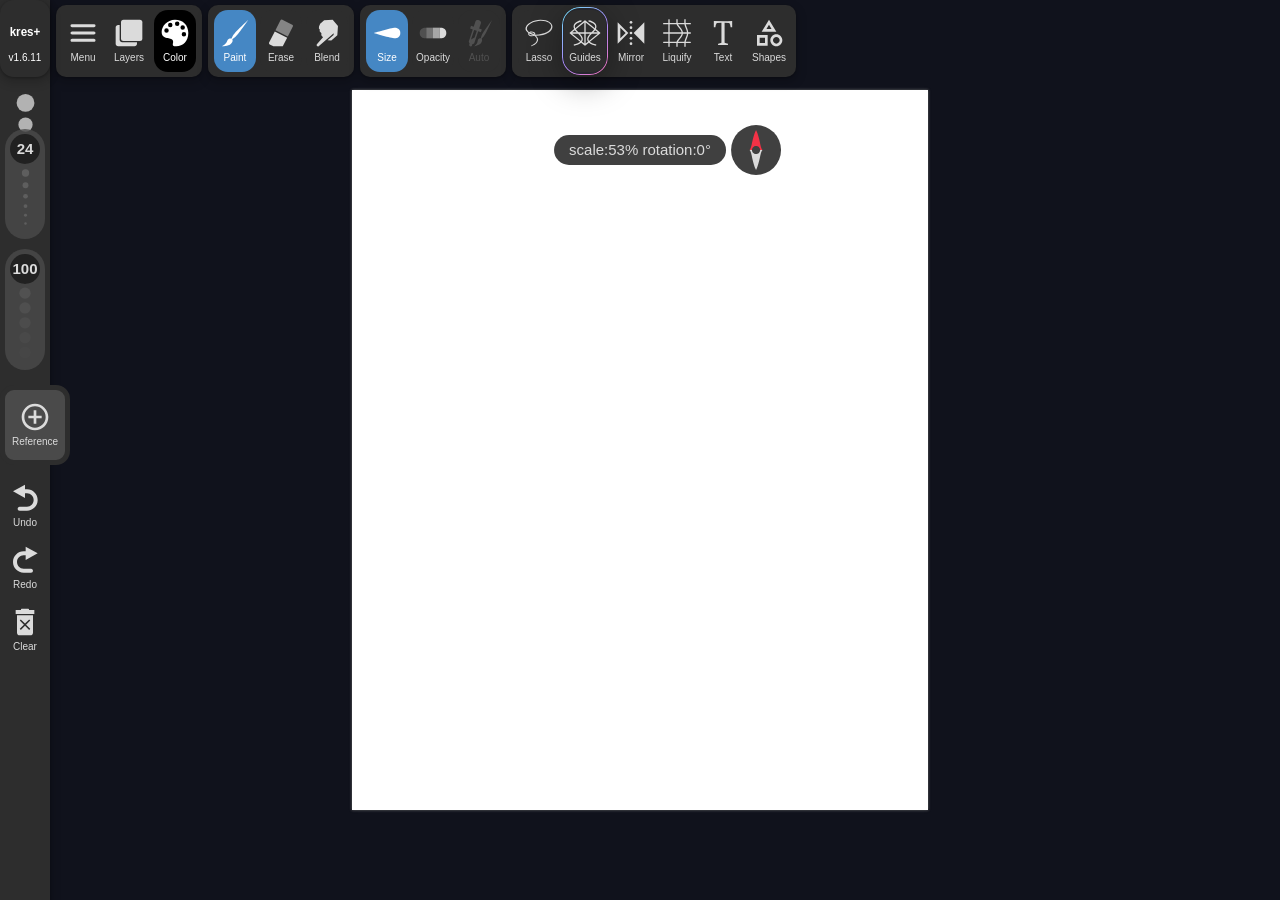
==== commit 3a825e57: "Rebrand to kres+, glassmorphic UI, add credits menu Co-authored-by: Perplexity <noreply@perplexity.a" ====
--- a/index.html
+++ b/index.html
@@ -9,30 +9,30 @@
     <meta content="text/html;charset=utf-8" http-equiv="Content-Type">
     <meta content="utf-8" http-equiv="encoding">
 
-    <title>KRESKA.art - Drawing and Painting App</title>
+    <title>kres+ - Drawing and Painting App (mod of KRESKA.art)</title>
     <meta name="description"
-        content="Create stunning digital art with KRESKA.art using beautiful brushes and a simple interface. Ideal for artists of all levels on any device.">
+        content="Create stunning digital art with kres+ using beautiful brushes and a simple interface. Ideal for artists of all levels on any device.">
     <meta name="keywords"
-        content="KRESKA.art, drawing app, painting app, digital art, creativity, pro create, online painting, free, drawing, painting, painting application, like procreate, procreate alternative">
-
-    <meta property="og:title" content="KRESKA.art - Drawing and Painting App">
+        content="kres+, KRESKA.art mod, drawing app, painting app, digital art, creativity, pro create, online painting, free, drawing, painting, painting application, like procreate, procreate alternative">
+
+    <meta property="og:title" content="kres+ - Drawing and Painting App (mod of KRESKA.art)">
     <meta property="og:description"
-        content="Create stunning digital art with KRESKA.art using beautiful brushes and a simple interface. Ideal for artists of all levels on any device.">
-    <meta property="og:image" content="https://kreska.art/kreska.png">
-    <meta property="og:url" content="https://kreska.art/app/">
+        content="Create stunning digital art with kres+ using beautiful brushes and a simple interface. Ideal for artists of all levels on any device.">
+    
+    
     <meta property="og:type" content="website">
 
     <meta name="author" content="Michal Bednarczyk">
     <meta name="robots" content="index, follow">
     <meta name="google" content="notranslate">
 
-    <link rel="canonical" href="https://kreska.art/app/">
+    
 
     <link rel="manifest" href="./site.webmanifest">
 
     <meta name="apple-mobile-web-app-capable" content="yes">
     <meta name="apple-mobile-web-app-status-bar-style" content="black-translucent">
-    <meta name="apple-mobile-web-app-title" content="KRESKA.art">
+    <meta name="apple-mobile-web-app-title" content="kres+">
 
     <link rel="apple-touch-icon" sizes="180x180" href="./apple-touch-icon.png">
     <link rel="icon" type="image/png" sizes="32x32" href="./favicon-32x32.png">
@@ -5029,6 +5029,7 @@
         })();
     </script>
 
+    <link rel="stylesheet" href="kresplus.css">
 </head>
 
 <body class="app notranslate" translate="no">
@@ -5036,29 +5037,7 @@
 
     <svg display="none" version="1.1" xmlns="http://www.w3.org/2000/svg" xmlns:xlink="http://www.w3.org/1999/xlink">
         <defs>
-            <symbol id="logo" viewbox="0 0 24 24">
-                <path d="M0 0h24v24H0z" fill="none" />
-                <g>
-                    <path
-                        d="m10.217 1.5132c-0.47429 0-0.65345 0.21742-0.6523 0.49705l-7.84e-5 14.135c0.00699 0.26918 0.18003 0.49665 0.65432 0.49665 0.46074 0 0.6507-0.22817 0.6507-0.49745v-2.0299l1.2737-1.1911 2.182 3.3662c0.16262 0.26928 0.48746 0.45576 0.92109 0.29005 0.43363-0.16571 0.42008-0.4765 0.24391-0.74578l-2.4796-3.7285 2.2357-2.0404c0.24392-0.22785 0.35268-0.52843-0.0132-0.76664-0.37943-0.23821-0.75893-0.093133-0.98929 0.12436l-3.1845 3.014c-0.05419 0.04146-0.18975 0.18655-0.18975 0.18655l-0.0023-6.8332h1.6937l1.3688 2.7135c0.12196 0.24856 0.40674 0.43526 0.82682 0.32134 0.4472-0.12429 0.47419-0.425 0.35223-0.67357l-1.3283-2.6305c0.82662-0.32107 1.2741-1.0046 1.2741-1.8021v-0.30048c0-1.1496-0.86736-1.9056-2.5884-1.9056zm0.6503 0.95278h1.5991c0.89438 0 1.2737 0.35208 1.2737 0.95278v0.30048c0 0.62142-0.37933 1.1185-1.2737 1.1185h-1.5991z" />
-                    <path
-                        d="m7.0055 8.5145c0.16261 0.26928 0.48784 0.45571 0.92148 0.29 0.43363-0.16571 0.42008-0.47642 0.24392-0.7457l-2.4799-3.7285 2.2359-2.0403c0.24392-0.22785 0.35232-0.52821-0.013586-0.76642-0.37943-0.23821-0.75886-0.093213-0.98923 0.12428l-3.1845 3.0139c-0.054187 0.041424-0.13551 0.12428-0.18972 0.18643v-2.9414c0-0.27964-0.18972-0.49714-0.65045-0.49714-0.4743 0-0.65046 0.2175-0.65046 0.49714v6.4628c0 0.26929 0.17616 0.49714 0.65046 0.49714 0.46074 0 0.65045-0.22785 0.65045-0.49714v-2.03l1.2738-1.1911z" />
-                    <path
-                        d="m21.383 8.763c0.35233 0 0.62336-0.13464 0.62336-0.47642s-0.27103-0.47642-0.62336-0.47642h-3.2794v-2.3096h2.6289c0.35234 0 0.62336-0.13464 0.62336-0.47642 0-0.33142-0.27102-0.47642-0.62336-0.47642h-2.6289v-2.0818h3.2794c0.35233 0 0.62336-0.13464 0.62336-0.47642 0-0.34178-0.27103-0.47642-0.62336-0.47642h-3.9298c-0.4743 0-0.65046 0.2175-0.65046 0.49714v6.2556c0 0.27964 0.17616 0.49713 0.65046 0.49713z" />
-                    <path
-                        d="m5.3522 16.642c1.721 0 2.5747-0.75606 2.5747-1.916v-0.34178c0-0.88034-0.52849-1.5432-1.5584-1.8228l-2.0191-0.54892c-0.47429-0.13464-0.70465-0.42464-0.70465-0.86998v-0.145c0-0.6007 0.39298-0.85963 1.2874-0.85963h0.46074c0.54205 0 0.90793 0.17607 0.90793 0.56963 0 0.27964 0.17617 0.49714 0.65046 0.49714 0.47428 0 0.65045-0.2175 0.65045-0.49714 0-1.0771-0.84017-1.5225-2.2088-1.5225h-0.46074c-1.721 0-2.5883 0.65249-2.5883 1.8125v0.145c0 0.69392 0.28457 1.4603 1.4635 1.7814l2.1953 0.59035c0.40654 0.11392 0.62336 0.43499 0.62336 0.86998v0.34178c0 0.61106-0.37944 0.9632-1.2738 0.9632h-0.89438c-0.5556 0-0.90793-0.17607-0.90793-0.57998 0-0.27964-0.17616-0.49714-0.65045-0.49714-0.47429 0-0.65046 0.2175-0.65046 0.49714 0 1.0771 0.84017 1.5328 2.2088 1.5328z" />
-                    <path
-                        d="m21.016 16.28c0.09678 0.24857 0.33876 0.42464 0.68961 0.33142 0.35085-0.10357 0.45973-0.37285 0.36295-0.62142l-2.4197-6.442c-0.096791-0.24857-0.25407-0.36249-0.58073-0.36249h-0.0605c-0.33876 0-0.48394 0.11392-0.58072 0.36249l-2.4197 6.442c-0.09679 0.25892-0.01212 0.51785 0.36296 0.62142 0.36294 0.09321 0.59282-0.08286 0.6896-0.33142l0.66542-1.7607h2.6132zm-1.0163-2.7239h-1.9236l0.7622-2.0403c0.08468-0.22786 0.12098-0.34178 0.18147-0.59035h0.01213c0.0605 0.24857 0.09678 0.36249 0.18148 0.59035z" />
-                    <path
-                        d="m3.7667 22.098c0-0.25216-0.20327-0.44917-0.75887-0.44917-0.58269 0-0.75886 0.19701-0.75886 0.44917v0.0788c0 0.25217 0.17617 0.44129 0.75886 0.44129 0.5556 0 0.75887-0.18912 0.75887-0.44129z" />
-                    <path
-                        d="m9.4582 22.539c0.46074 0 0.65046-0.16548 0.65046-0.37824v-2.4822c0-0.73285-0.84017-1.2372-2.2088-1.2372h-1.45c-0.35232 0-0.6369 0.09455-0.6369 0.3546 0 0.26005 0.28457 0.3546 0.6369 0.3546h1.45c0.56915 0 0.93503 0.14973 0.93503 0.54373v0.17336h-1.5313c-1.3687 0-2.1411 0.3546-2.1411 1.1663v0.33885c0 0.8274 0.77242 1.1662 2.1411 1.1662zm-0.62335-0.7092h-1.5313c-0.55559 0-0.86728-0.14184-0.86728-0.45705v-0.33097c0-0.30733 0.31168-0.46493 0.86728-0.46493h1.5313z" />
-                    <path
-                        d="m12.06 22.24c0 0.20488 0.16261 0.37824 0.6369 0.37824 0.46074 0 0.6369-0.17336 0.6369-0.37824v-3.089h1.1383c0.5556 0 0.92148 0.14973 0.92148 0.44917 0 0.21276 0.16262 0.37825 0.6369 0.37825 0.4743 0 0.6369-0.16549 0.6369-0.37825 0-0.81952-0.82662-1.1584-2.1953-1.1584h-1.7752c-0.47429 0-0.6369 0.16548-0.6369 0.37824z" />
-                    <path
-                        d="m21.343 22.539c0.35232 0 0.62335-0.10244 0.62335-0.3546 0-0.26004-0.27103-0.3546-0.62335-0.3546h-0.81307c-0.89437 0-1.3145-0.37036-1.3145-0.85893v-1.8203h1.7345c0.35233 0 0.62335-0.09455 0.62335-0.3546 0-0.26004-0.27102-0.3546-0.62335-0.3546h-1.7345v-0.72498c0-0.21276-0.16262-0.37824-0.6369-0.37824-0.47429 0-0.6369 0.16548-0.6369 0.37824v3.2545c0 0.89833 0.86727 1.5681 2.5883 1.5681z" />
-                </g>
-            </symbol>
+            <symbol id="logo" viewbox="0 0 24 24"><text x="12" y="15.5" text-anchor="middle" font-family="Helvetica Neue,Arial,sans-serif" font-weight="700" font-size="9" textLength="23" lengthAdjust="spacingAndGlyphs" fill="currentColor">kres+</text></symbol>
             <symbol id="icon-rotate" viewBox="0 0 24 24">
                 <path
                     d="m12 2v2a8 8 0 0 0-8 8 8 8 0 0 0 2.3438 5.6562l1.4297-1.4297a6 6 0 0 1-1.7734-4.2266 6 6 0 0 1 6-6v2l5-3-5-3zm5.6562 4.3438-1.416 1.416a6 6 0 0 1 1.7598 4.2402 6 6 0 0 1-6 6v-2l-5 3 5 3v-2a8 8 0 0 0 8-8 8 8 0 0 0-2.3438-5.6562z" />
@@ -6317,7 +6296,7 @@
                         </svg>
                     </div>
                     <div id="welcome_inner" class="notouch">
-                        Welcome to kreska.art
+                        Welcome to kres+<br><small>A modded, remade version of KRESKA.art by Michal Bednarczyk. See Menu &rarr; About &amp; Credits.</small>
                     </div>
                 </div>
                 
@@ -7010,45 +6989,24 @@
 
 
                                 <div class="cat_container">
-                                    <div data-do="cat_button" class="collapsible active">About
+                                    <div data-do="cat_button" class="collapsible active">About &amp; Credits
                                     </div>
                                     <div class="cat_inner" style="display: block;">
-                                        <div class="menu-button" data-do="kreska_website">
-                                            <span>
-                                                KRESKA.art website
-                                            </span>
-                                            <span>
-                                                <svg class="icon link">
-                                                    <use xlink:href="#icon-open-in-new"></use>
-                                                </svg>
-                                            </span>
+                                        <div class="kp-credits">
+<p><b>kres+</b> &mdash; modded &amp; remade version of KRESKA.art</p>
+<h4>Credits</h4>
+<p class="kp-note">kres+ is an unofficial, fan-made mod and remake. It is not affiliated with or endorsed by the original author. All drawing engine, brushes and core code were created by <b>Michal Bednarczyk</b> for KRESKA.art. This version only changes the branding and visual style.</p>
+<h4>Original creator</h4>
+<p>Michal Bednarczyk</p>
+<a class="menu-button" href="https://kreska.art/" target="_blank" rel="noopener">Original KRESKA.art website &#8599;</a>
+<h4>Support the original creator</h4>
+<p>Donations go to the original author, not to kres+.</p>
+<div class="menu-button donate" data-do="donate"><span>Donate to the original creator</span> <span><svg class="icon link"><use xlink:href="#icon-open-in-new"></use></svg></span></div>
+<br>
+<p>Original app Copyright&copy; kreska.art, Michal Bednarczyk. All rights reserved by the original author.</p>
+<p>kres+ modifications: visual restyle and rebrand only.</p>
+</div>
                                         </div>
-                                        <div style="text-align: center;">
-                                            <br>
-                                            <p>kreska.art </p>
-
-                                            <p>Michal Bednarczyk</p>
-                                            <p><a href="/cdn-cgi/l/email-protection" class="__cf_email__" data-cfemail="41222e2f352022356f2a3324322a2001262c20282d6f222e2c">[email&#160;protected]</a></p>
-                                            <br>
-                                            <p>Support the author</p>
-                                            <div class="menu-button donate" data-do="donate">
-                                                <span>
-                                                    Donate
-                                                </span>
-                                                <span>
-                                                    <svg class="icon link">
-                                                        <use xlink:href="#icon-open-in-new"></use>
-                                                    </svg>
-                                                </span>
-
-                                            </div>
-                                            <br>
-                                            <p>Copyright© kreska.art</p>
-                                            <p>All Rights Reserved</p>
-                                        </div>
-
-                                        
-                                    </div>
                                     
                                 </div>
 
--- a/kresplus.css
+++ b/kresplus.css
@@ -0,0 +1,55 @@
+/* kres+ — glassmorphic skin with thin gradient outlines (mod of KRESKA.art) */
+:root{
+  --kp-grad: linear-gradient(135deg,#6ee7f9 0%,#a78bfa 50%,#f472b6 100%);
+  --kp-glass: rgba(30,32,48,.42);
+  --kp-glass-hi: rgba(255,255,255,.08);
+  --kp-blur: blur(18px) saturate(160%);
+}
+body, body.app{
+  background-color:#10121c !important;
+  background-image:
+    radial-gradient(900px 600px at 15% 10%,rgba(110,231,249,.18),transparent 60%),
+    radial-gradient(800px 600px at 90% 20%,rgba(167,139,250,.20),transparent 60%),
+    radial-gradient(900px 700px at 50% 100%,rgba(244,114,182,.16),transparent 60%) !important;
+  background-repeat:no-repeat !important;
+}
+/* gradient hairline ring (mask technique keeps the glass see-through) */
+.menu-button:not(.donate)::before,.container-button::before,.modal::before,#welcome::before,
+#modal_menu::before,#colorfloat::before,#guides_container::before,#font_container::before,#imagefloat::before,.menu-button.donate::before{
+  content:"";position:absolute;inset:0;border-radius:inherit;padding:1px;pointer-events:none;
+  background:var(--kp-grad);
+  -webkit-mask:linear-gradient(#000 0 0) content-box,linear-gradient(#000 0 0);
+  -webkit-mask-composite:xor;mask-composite:exclude;
+}
+.menu-button,.container-button{position:relative;}
+#welcome,.modal,#modal_menu,#colorfloat,#guides_container,#font_container,#imagefloat{
+  background:var(--kp-glass) !important;border:0 !important;border-radius:18px !important;
+  -webkit-backdrop-filter:var(--kp-blur);backdrop-filter:var(--kp-blur);
+  box-shadow:0 8px 32px rgba(0,0,0,.35), inset 0 1px 0 var(--kp-glass-hi) !important;
+}
+.menu-button:not(.primary):not(.secondary):not(.tertiary):not(.donate),
+.container-button:not(.primary):not(.secondary){
+  background:rgba(255,255,255,.06) !important;border:0 !important;border-radius:999px !important;
+  -webkit-backdrop-filter:blur(8px);backdrop-filter:blur(8px);
+}
+.menu-button.primary,.menu-button.secondary,.menu-button.tertiary,.primary{
+  background:linear-gradient(135deg,rgba(79,70,229,.32),rgba(124,58,237,.28)) !important;
+  border:0 !important;border-radius:999px !important;
+}
+.menu-button.donate{background:rgba(123,176,224,.12) !important;border:0 !important;border-radius:999px !important;}
+.btn{transition:background .25s ease;}
+.menu-button:hover{box-shadow:0 0 18px rgba(167,139,250,.35);}
+.btn{border-radius:14px !important;}
+.btn:hover{background:rgba(255,255,255,.07);}
+.collapsible{
+  color:#c4b5fd !important;border-bottom:1px solid transparent !important;
+  border-image:var(--kp-grad) 1 !important;
+}
+/* credits */
+.kp-credits{text-align:center;padding:6px 4px 14px;font-size:14px;line-height:1.5;color:#e6e6f0;}
+.kp-credits p{margin:6px 0;}
+.kp-credits a.menu-button{display:block;text-decoration:none;color:#fff;user-select:auto;touch-action:manipulation;}
+.kp-credits a{color:#a5f3fc;user-select:auto;touch-action:manipulation;}
+.kp-credits .kp-note{font-size:13px;padding:10px 12px;border-radius:14px;background:rgba(255,255,255,.06);border:1px solid rgba(167,139,250,.55);color:#e6e6f0;}
+.kp-credits h4{margin:14px 0 4px;font-size:13px;letter-spacing:.08em;text-transform:uppercase;opacity:.7;}
+::-webkit-scrollbar-thumb{background:linear-gradient(#a78bfa,#6ee7f9) !important;border-radius:8px;}
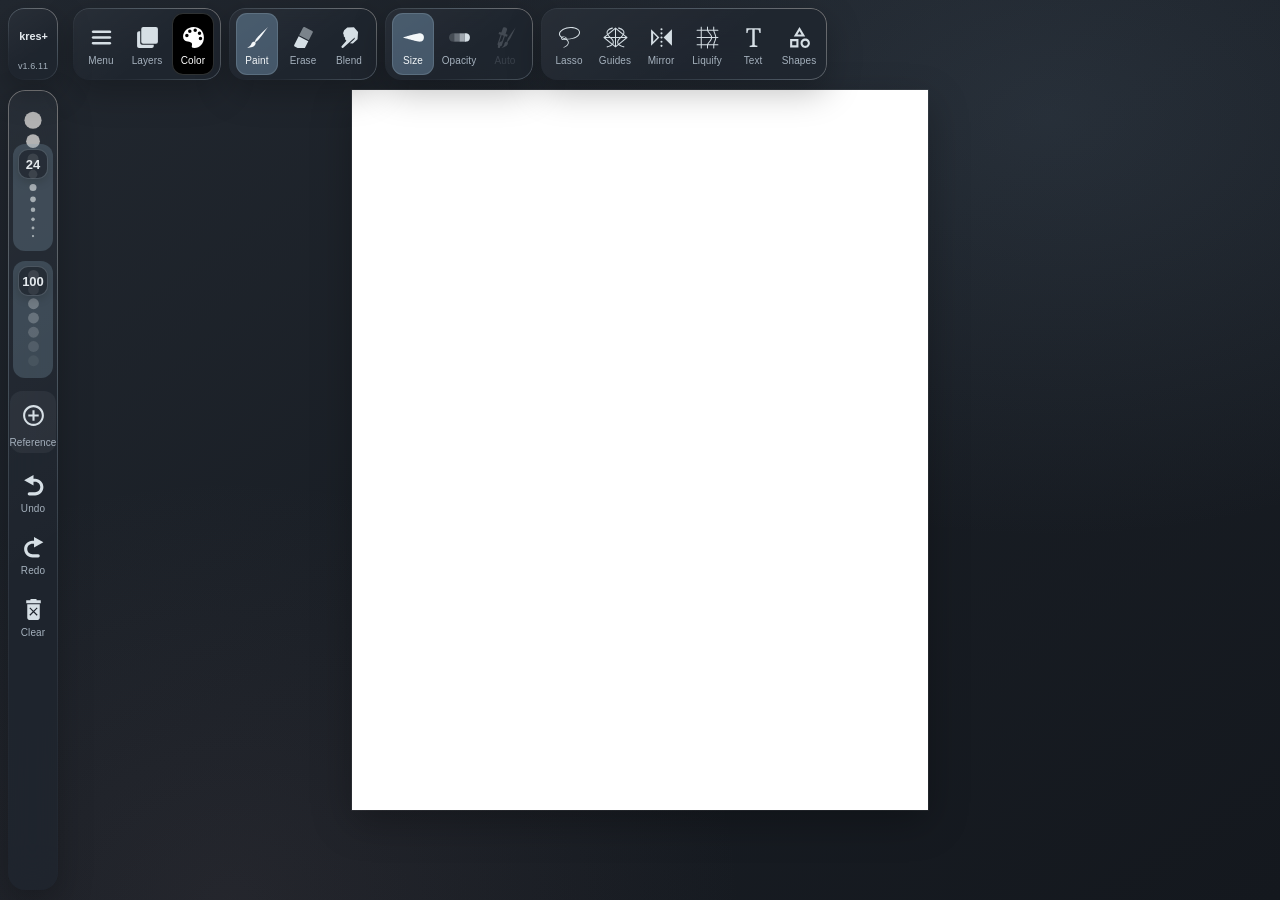
==== commit 4bf25d1e: "Redesign interface with glassmorphic styling Co-authored-by: arena-agent <297053741+arena-agent@user" ====
--- a/index.html
+++ b/index.html
@@ -5015,21 +5015,12 @@
     </style>
 
     <script type="text/javascript">
-        (function () {
-            document.documentElement.style.visibility = 'hidden';
-            try {
-                if (self !== top) {
-                    top.location = self.location;
-                } else {
-                    document.documentElement.style.visibility = 'visible';
-                }
-            } catch (e) {
-                document.documentElement.style.visibility = 'hidden';
-            }
-        })();
+        // Allow the app to render in an embedded preview as well as on its own.
+        document.documentElement.style.visibility = 'visible';
     </script>
 
     <link rel="stylesheet" href="kresplus.css">
+    <script defer src="kresplus-ui.js"></script>
 </head>
 
 <body class="app notranslate" translate="no">
@@ -7816,7 +7807,7 @@
 
         <div class="msg">
             An unexpected application error occurred.<br>
-            Please send the error details to <a href="/cdn-cgi/l/email-protection#1e7d71706a7f7d6a30756c7b6d757f5e79737f7772307d7173" id="errorEmailLink" style="color: #64b5f6; text-decoration: underline;"><span class="__cf_email__" data-cfemail="14777b7a607577603a7f6671677f75547379757d783a777b79">[email&#160;protected]</span></a>.
+            Please send the error details to <a href="mailto:contact.kreska@gmail.com" id="errorEmailLink" style="color: #64b5f6; text-decoration: underline;">contact.kreska@gmail.com</a>.
         </div>
         <div id="errorDetails" class="error-details"></div>
         <div class="overlay-actions">
@@ -7844,7 +7835,7 @@
 
     
 
-    <script data-cfasync="false" src="/cdn-cgi/scripts/5c5dd728/cloudflare-static/email-decode.min.js"></script><script>
+    <script>
 
         var version = "1.6.11";
         var assets_version = "1.0";
@@ -8076,7 +8067,6 @@
         loadScriptsInOrder();
     </script>
 
-<script type="module" src="https://static.cloudflareinsights.com/beacon.min.js/vce701823e78c4301a35b7e07294d87301792088814092" integrity="sha512-UKNk8GbxkABxKcXYuLkO16EleLGUkcvJWtpSNmExE0Too3ZaFAxTscNWEc1OdAv5/BikHawapSCaiD2XCmp+Bw==" data-cf-beacon='{"version":"2024.11.0","token":"2076d10c2117406386a429bc6d1088db","r":1,"spa":2}' crossorigin="anonymous"></script>
 </body>
 
 </html>
--- a/kresplus.css
+++ b/kresplus.css
@@ -1,55 +1,771 @@
-/* kres+ — glassmorphic skin with thin gradient outlines (mod of KRESKA.art) */
-:root{
-  --kp-grad: linear-gradient(135deg,#6ee7f9 0%,#a78bfa 50%,#f472b6 100%);
-  --kp-glass: rgba(30,32,48,.42);
-  --kp-glass-hi: rgba(255,255,255,.08);
-  --kp-blur: blur(18px) saturate(160%);
-}
-body, body.app{
-  background-color:#10121c !important;
+/*
+ * kres+ studio skin
+ * The artwork stays untouched; only the surrounding controls are restyled.
+ * Every glass edge fades out toward its lower-left corner.
+ */
+:root {
+  --studio-text: #e4e9ed;
+  --studio-muted: #a5b1bd;
+  --studio-icon: #d6dfe5;
+  --studio-surface: rgba(31, 38, 47, 0.78);
+  --studio-inset: rgba(12, 18, 25, 0.32);
+  --studio-control: rgba(225, 235, 242, 0.055);
+  --studio-control-hover: rgba(225, 235, 242, 0.12);
+  --studio-active: rgba(122, 151, 174, 0.32);
+  --studio-active-strong: rgba(114, 147, 174, 0.46);
+  --studio-active-text: #f4f8fa;
+  --studio-wheel-center: #202832;
+  --studio-outline: linear-gradient(45deg,
+      transparent 2%,
+      rgba(171, 190, 204, 0.045) 23%,
+      rgba(182, 204, 218, 0.28) 67%,
+      rgba(224, 214, 205, 0.42) 100%);
+  --studio-shadow: 0 12px 34px rgba(0, 0, 0, 0.25),
+    inset 0 1px 0 rgba(255, 255, 255, 0.035);
+  --studio-blur: blur(24px) saturate(125%);
+}
+
+/* The archived document had a zero-height root, which hid its background. */
+html {
+  height: 100%;
+}
+
+body.app {
+  height: 100%;
+  color: var(--studio-text);
+  font-family: -apple-system, BlinkMacSystemFont, "Segoe UI", sans-serif;
+  background-color: #171b21 !important;
   background-image:
-    radial-gradient(900px 600px at 15% 10%,rgba(110,231,249,.18),transparent 60%),
-    radial-gradient(800px 600px at 90% 20%,rgba(167,139,250,.20),transparent 60%),
-    radial-gradient(900px 700px at 50% 100%,rgba(244,114,182,.16),transparent 60%) !important;
-  background-repeat:no-repeat !important;
-}
-/* gradient hairline ring (mask technique keeps the glass see-through) */
-.menu-button:not(.donate)::before,.container-button::before,.modal::before,#welcome::before,
-#modal_menu::before,#colorfloat::before,#guides_container::before,#font_container::before,#imagefloat::before,.menu-button.donate::before{
-  content:"";position:absolute;inset:0;border-radius:inherit;padding:1px;pointer-events:none;
-  background:var(--kp-grad);
-  -webkit-mask:linear-gradient(#000 0 0) content-box,linear-gradient(#000 0 0);
-  -webkit-mask-composite:xor;mask-composite:exclude;
-}
-.menu-button,.container-button{position:relative;}
-#welcome,.modal,#modal_menu,#colorfloat,#guides_container,#font_container,#imagefloat{
-  background:var(--kp-glass) !important;border:0 !important;border-radius:18px !important;
-  -webkit-backdrop-filter:var(--kp-blur);backdrop-filter:var(--kp-blur);
-  box-shadow:0 8px 32px rgba(0,0,0,.35), inset 0 1px 0 var(--kp-glass-hi) !important;
-}
-.menu-button:not(.primary):not(.secondary):not(.tertiary):not(.donate),
-.container-button:not(.primary):not(.secondary){
-  background:rgba(255,255,255,.06) !important;border:0 !important;border-radius:999px !important;
-  -webkit-backdrop-filter:blur(8px);backdrop-filter:blur(8px);
-}
-.menu-button.primary,.menu-button.secondary,.menu-button.tertiary,.primary{
-  background:linear-gradient(135deg,rgba(79,70,229,.32),rgba(124,58,237,.28)) !important;
-  border:0 !important;border-radius:999px !important;
-}
-.menu-button.donate{background:rgba(123,176,224,.12) !important;border:0 !important;border-radius:999px !important;}
-.btn{transition:background .25s ease;}
-.menu-button:hover{box-shadow:0 0 18px rgba(167,139,250,.35);}
-.btn{border-radius:14px !important;}
-.btn:hover{background:rgba(255,255,255,.07);}
-.collapsible{
-  color:#c4b5fd !important;border-bottom:1px solid transparent !important;
-  border-image:var(--kp-grad) 1 !important;
-}
-/* credits */
-.kp-credits{text-align:center;padding:6px 4px 14px;font-size:14px;line-height:1.5;color:#e6e6f0;}
-.kp-credits p{margin:6px 0;}
-.kp-credits a.menu-button{display:block;text-decoration:none;color:#fff;user-select:auto;touch-action:manipulation;}
-.kp-credits a{color:#a5f3fc;user-select:auto;touch-action:manipulation;}
-.kp-credits .kp-note{font-size:13px;padding:10px 12px;border-radius:14px;background:rgba(255,255,255,.06);border:1px solid rgba(167,139,250,.55);color:#e6e6f0;}
-.kp-credits h4{margin:14px 0 4px;font-size:13px;letter-spacing:.08em;text-transform:uppercase;opacity:.7;}
-::-webkit-scrollbar-thumb{background:linear-gradient(#a78bfa,#6ee7f9) !important;border-radius:8px;}
+    radial-gradient(ellipse 76% 72% at 82% 13%, rgba(100, 122, 143, 0.19), transparent 65%),
+    radial-gradient(ellipse 60% 70% at 18% 100%, rgba(125, 105, 112, 0.12), transparent 67%),
+    linear-gradient(145deg, #222830 0%, #191e25 48%, #14181e 100%) !important;
+  background-repeat: no-repeat !important;
+}
+
+body.app.light {
+  --studio-text: #263540;
+  --studio-muted: #617380;
+  --studio-icon: #344957;
+  --studio-surface: rgba(232, 239, 241, 0.79);
+  --studio-inset: rgba(113, 134, 148, 0.10);
+  --studio-control: rgba(255, 255, 255, 0.42);
+  --studio-control-hover: rgba(255, 255, 255, 0.72);
+  --studio-active: rgba(112, 151, 176, 0.25);
+  --studio-active-strong: rgba(106, 149, 177, 0.40);
+  --studio-active-text: #203947;
+  --studio-wheel-center: #dbe4e8;
+  --studio-outline: linear-gradient(45deg,
+      transparent 2%,
+      rgba(96, 120, 136, 0.045) 23%,
+      rgba(93, 124, 142, 0.24) 67%,
+      rgba(255, 255, 255, 0.86) 100%);
+  --studio-shadow: 0 12px 34px rgba(54, 71, 82, 0.14),
+    inset 0 1px 0 rgba(255, 255, 255, 0.42);
+  background-color: #d5dfe2 !important;
+  background-image:
+    radial-gradient(ellipse 76% 72% at 82% 13%, rgba(255, 255, 255, 0.64), transparent 65%),
+    radial-gradient(ellipse 65% 70% at 12% 100%, rgba(152, 178, 186, 0.26), transparent 68%),
+    linear-gradient(145deg, #dce5e7 0%, #cbd8dd 100%) !important;
+}
+
+/* Glass shells. The separate masked hairline preserves the transparency of the fill. */
+body.app :is(.nav-group, #second_row, #altbtns, #logo_btn, #ui_show_btn,
+  #nav_toggle_sm, #modals, #font, #guides, #welcome, #colorfloat, #imagefloat,
+  #brush_preview_wrapper, #feedback, #sizeLabel, #perspective_status, #controls #drag) {
+  background-color: var(--studio-surface);
+  background-image: linear-gradient(145deg, rgba(255, 255, 255, 0.045), transparent 60%);
+  border: 0;
+  box-shadow: var(--studio-shadow);
+  -webkit-backdrop-filter: var(--studio-blur);
+  backdrop-filter: var(--studio-blur);
+}
+
+body.app :is(.nav-group, #second_row, #altbtns, #logo_btn, #ui_show_btn,
+  #nav_toggle_sm, #modals, #font, #guides, #welcome, #colorfloat, #imagefloat,
+  #brush_preview_wrapper, #feedback, #sizeLabel, #perspective_status, #controls #drag,
+  .modal, .menu-button:not(.new),
+  .container-button:not(.new))::before {
+  content: "";
+  position: absolute;
+  inset: 0;
+  z-index: 2;
+  padding: 1px;
+  border-radius: inherit;
+  pointer-events: none;
+  background: var(--studio-outline);
+  -webkit-mask: linear-gradient(#000 0 0) content-box, linear-gradient(#000 0 0);
+  mask: linear-gradient(#000 0 0) content-box, linear-gradient(#000 0 0);
+  -webkit-mask-composite: xor;
+  mask-composite: exclude;
+}
+
+/* Workspace and floating tool rails */
+#easel {
+  box-shadow: 0 24px 70px rgba(0, 0, 0, 0.28), 0 0 0 1px rgba(255, 255, 255, 0.15);
+}
+
+#first_row {
+  margin-left: 65px;
+}
+
+#first_row.right {
+  margin-left: 0;
+  margin-right: 65px;
+}
+
+body.app .nav-group {
+  margin: 8px 0 0 8px;
+  padding: 2px 5px;
+  border-radius: 16px;
+}
+
+body.app #logo_btn {
+  top: 8px;
+  left: 8px;
+  height: 72px;
+  border-radius: 16px;
+  color: var(--studio-text);
+}
+
+body.app #logo_btn.right {
+  left: auto;
+  right: 8px;
+}
+
+body.app #ui_show_btn {
+  height: 72px;
+  margin: 8px;
+  border-radius: 16px;
+  opacity: 0.9;
+}
+
+body.app #ui_show.right #ui_show_btn {
+  float: right;
+}
+
+body.app #ui_show_btn .icon {
+  bottom: 0;
+  width: 37px;
+  height: 30px;
+}
+
+#logo_btn .icon {
+  width: 37px;
+  height: 30px;
+}
+
+#ver_label {
+  color: var(--studio-muted);
+  font-size: 9px;
+  letter-spacing: 0.01em;
+}
+
+body.app #second_row {
+  top: 90px;
+  left: 8px;
+  bottom: 10px;
+  height: auto;
+  padding-top: 8px;
+  border-radius: 17px;
+}
+
+body.app #second_row.right {
+  left: auto;
+  right: 8px;
+}
+
+body.app #second_row #add_ref,
+body.app #second_row #peek_btn {
+  left: 0;
+  width: 46px;
+  height: 62px;
+  margin: 8px 2px;
+  border: 0;
+  border-radius: 12px;
+  background-color: var(--studio-control);
+  box-shadow: none;
+}
+
+#second_row #undo_btn,
+#second_row #redo_btn,
+#second_row #layer_clear_btn {
+  width: 46px;
+  margin: 0 2px;
+}
+
+body.app #altbtns {
+  position: relative;
+  margin-bottom: max(8px, env(safe-area-inset-bottom));
+  padding: 2px 5px;
+  border-radius: 17px;
+}
+
+body.app #altbtns [data-tool="add_ref"],
+body.app #altbtns [data-tool="peekcontrol"] {
+  width: 50px;
+  height: 62px;
+  margin: 3px 2px;
+  border: 0;
+  border-radius: 12px;
+  background-color: var(--studio-control);
+}
+
+/* Buttons retain their original hit areas and active/off classes. */
+body.app .btn,
+body.app .pebble {
+  color: var(--studio-text);
+  border-radius: 11px;
+  transition: background-color 150ms ease, box-shadow 150ms ease;
+}
+
+body.app .icon,
+body.app .on.off .icon,
+body.app #controls .icon {
+  fill: var(--studio-icon);
+}
+
+body.app .nav-group .icon,
+body.app #second_row .icon,
+body.app #altbtns .icon {
+  width: 25px;
+  height: 25px;
+  bottom: 7px;
+}
+
+body.app .nav-group .label,
+body.app #second_row .label,
+body.app #altbtns .label {
+  color: var(--studio-muted);
+  font-size: 10px;
+  font-weight: 500;
+  letter-spacing: 0.01em;
+}
+
+body.app :is(.btn, .pebble).on:not(.off) {
+  background-color: var(--studio-active-strong);
+  color: var(--studio-active-text);
+  box-shadow: inset 0 0 0 1px rgba(186, 207, 219, 0.18);
+}
+
+body.app :is(.btn, .pebble).on:not(.off) .icon {
+  fill: var(--studio-active-text);
+}
+
+body.app :is(.btn, .pebble).on:not(.off) .label {
+  color: var(--studio-active-text);
+}
+
+/* The archive gave inactive tabs solid gray/white fills, and used a nearly
+   black brush tab in the light theme. Keep both states legible on glass. */
+body.app :is(#first_row, #modal_menu) .btn.on.off {
+  background-color: transparent;
+  box-shadow: none;
+}
+
+body.app #modal_menu.modal_toggle .btn.on:not(.off) {
+  background-color: var(--studio-active-strong);
+}
+
+body.app.light .primary .icon {
+  fill: var(--studio-icon);
+}
+
+body.app :is(#first_row .btn:not(#color_btn), #second_row .btn, #altbtns .btn,
+  #modals .btn, .quick-btn, .layer-button, .container-button, .menu-button):hover {
+  background-color: var(--studio-control-hover);
+}
+
+/* The colour button is a live swatch: do not replace its dynamically set colour. */
+#color_btn {
+  box-shadow: inset 0 0 0 1px rgba(214, 225, 233, 0.22);
+}
+
+body.app .nav-group #color_btn .label {
+  color: inherit;
+}
+
+body.app :is(.vertical-slider .slider-flame, .horizontal-slider .slider-flame) {
+  background-color: rgba(134, 162, 181, 0.27);
+}
+
+body.app .horizontal-slider,
+body.app #main_slider.vertical-slider {
+  background-color: var(--studio-control);
+  border-radius: 13px;
+}
+
+body.app .slider-flame {
+  border-radius: 12px;
+}
+
+body.app .slider-thumb {
+  color: var(--studio-text);
+  background-color: var(--studio-surface);
+  border: 1px solid rgba(201, 218, 228, 0.24);
+  border-radius: 10px;
+  font-size: 13px;
+  box-shadow: 0 3px 10px rgba(0, 0, 0, 0.16);
+}
+
+body.app.light .slider-thumb {
+  border-color: rgba(96, 124, 142, 0.24);
+}
+
+/* Panels, tabs and their nested surfaces */
+body.app #modals {
+  top: 90px;
+  bottom: 10px;
+  left: 73px;
+  border-radius: 19px;
+  color: var(--studio-text);
+}
+
+body.app #ui.right ~ #modals {
+  left: auto;
+  right: 73px;
+}
+
+body.app :is(#font, #guides, #welcome, #colorfloat, #imagefloat) {
+  border-radius: 18px;
+  color: var(--studio-text);
+}
+
+body.app #guides_container,
+body.app #font_container {
+  background: transparent;
+  border: 0;
+  box-shadow: none;
+  -webkit-backdrop-filter: none;
+  backdrop-filter: none;
+}
+
+body.app :is(.modal, #font_inner, #guides_inner, #welcome_inner) {
+  background: var(--studio-inset);
+  border: 0;
+  border-radius: 14px;
+  box-shadow: none;
+  color: var(--studio-text);
+}
+
+body.app #welcome_inner {
+  line-height: 1.5;
+}
+
+body.app :is(#modal_title, #welcome_title, #colorfloat_title, #imagefloat_title,
+  #font_title, #guides_title) {
+  color: var(--studio-text);
+  font-size: 15px;
+  font-weight: 650;
+  letter-spacing: 0.01em;
+}
+
+#modal_menu {
+  padding-left: 15px;
+}
+
+body.app #modal_menu .btn {
+  border-radius: 10px;
+}
+
+body.app #modal_menu .icon {
+  width: 24px;
+  height: 24px;
+}
+
+body.app .quick-btn,
+body.app .round-btn:not(#checkerboard-btn):not(#checkerboard-color-btn):not(#dual-color-btn):not(#cflt-dual-color-btn),
+body.app #modals :is(#values, #wand, #dropper, #fill),
+body.app .layer-button,
+body.app #btn_add_layer,
+body.app .menu_group,
+body.app .wrap,
+body.app .miniature {
+  background-color: var(--studio-control);
+  color: var(--studio-text);
+  border-radius: 11px;
+}
+
+body.app #menu_inner .quick-btn .icon {
+  width: 24px;
+  height: 24px;
+}
+
+body.app .miniature.highlight,
+body.app .wrap.highlight,
+body.app .brushes-buttons.highlight,
+body.app .layer-button.highlight {
+  background-color: var(--studio-active);
+  color: var(--studio-text);
+  box-shadow: inset 0 0 0 1px rgba(178, 204, 219, 0.25);
+}
+
+body.app .brushes-buttons {
+  border-radius: 11px;
+  color: var(--studio-text);
+  text-shadow: none;
+}
+
+body.app .miniature {
+  text-shadow: none;
+}
+
+body.app .tilt::after {
+  background: var(--studio-inset);
+  color: var(--studio-muted);
+  font-size: 11px;
+  font-style: normal;
+  padding: 3px 6px;
+  border-radius: 5px;
+}
+
+body.app :is(.menu-button, .container-button) {
+  position: relative;
+  color: var(--studio-text);
+  background-color: var(--studio-control);
+  border: 0;
+  border-radius: 11px;
+  transition: background-color 150ms ease, box-shadow 150ms ease;
+}
+
+body.app :is(.menu-button, .container-button).primary {
+  background-color: var(--studio-active);
+  color: var(--studio-text);
+  font-weight: 650;
+}
+
+body.app .menu-button.secondary.red {
+  box-shadow: inset 0 0 0 1px rgba(201, 132, 132, 0.4);
+}
+
+body.app #menu .menu-button:not(.hidden) {
+  display: flex;
+  align-items: center;
+  justify-content: flex-start;
+  gap: 10px;
+  min-height: 41px;
+  padding: 8px 12px;
+  font-size: 13px;
+  line-height: 1.3;
+  text-align: left;
+}
+
+body.app #menu_inner .menu-button .icon {
+  bottom: 0;
+  width: 20px;
+  height: 20px;
+}
+
+body.app.safari #menu .hide-safari {
+  display: none;
+}
+
+body.app .collapsible {
+  padding: 10px 0;
+  color: var(--studio-muted);
+  border-bottom: 1px solid transparent;
+  border-image: linear-gradient(90deg, transparent, rgba(174, 198, 213, 0.32)) 1;
+  font-size: 11px;
+  font-weight: 700;
+  letter-spacing: 0.09em;
+  text-transform: uppercase;
+}
+
+body.app .new::before {
+  background: rgba(117, 146, 164, 0.38);
+  color: var(--studio-text);
+  font-size: 10px;
+  font-weight: 650;
+  border-radius: 5px;
+  transform: none;
+}
+
+body.app .menu-button.new::before {
+  top: 50%;
+  right: 9px;
+  transform: translateY(-50%);
+}
+
+body.app hr {
+  height: 1px;
+  background: linear-gradient(90deg, transparent, rgba(174, 198, 213, 0.2), transparent);
+  margin: 13px 50px;
+}
+
+body.app .toggle {
+  background-color: var(--studio-inset);
+  color: var(--studio-text);
+  border-radius: 12px;
+}
+
+body.app .togglethumb,
+body.app .toggle.off .togglethumb {
+  color: var(--studio-text);
+  background-color: var(--studio-active);
+  border-radius: 9px;
+  font-weight: 600;
+}
+
+body.app .toggle.off .togglethumb {
+  background-color: var(--studio-control);
+}
+
+body.app .center-cover {
+  background-color: var(--studio-wheel-center);
+}
+
+body.app .swatch {
+  border-radius: 7px;
+  box-shadow: inset 0 0 0 2px var(--studio-inset);
+}
+
+body.app .swatch.selected {
+  transform: scale(1.12);
+  border-radius: 8px;
+  outline: 2px solid var(--studio-text);
+  outline-offset: -2px;
+}
+
+/* Contextual toolbars and the floating toolkit use the same visual language. */
+body.app :is(.selection, #drawback, .btn.tools, #bgrtoolfloat, #vertical_flip,
+  #horizontal_flip, #ar_close, #snapshot, #ui_hide_btn, #add_still, #togglebgrcamera) {
+  background-color: var(--studio-surface);
+  border: 0;
+  border-radius: 12px;
+  box-shadow: var(--studio-shadow);
+  color: var(--studio-text);
+  -webkit-backdrop-filter: var(--studio-blur);
+  backdrop-filter: var(--studio-blur);
+}
+
+body.app #controls #drag {
+  border-radius: 24px;
+}
+
+body.app #controls .pebble:not(#drag) {
+  background-color: var(--studio-control);
+  color: var(--studio-text);
+  box-shadow: inset 0 0 0 1px rgba(190, 211, 223, 0.10);
+}
+
+body.app #controls .pebble.on:not(.off):not(#drag) {
+  background-color: var(--studio-active-strong);
+}
+
+body.app .key {
+  color: var(--studio-text);
+  background-color: var(--studio-inset);
+}
+
+body.app :is(#feedback, #sizeLabel, #perspective_status, #pin .label) {
+  color: var(--studio-text);
+  border-radius: 12px;
+}
+
+body.app #pin .label,
+body.app #needle {
+  background-color: var(--studio-surface);
+  box-shadow: var(--studio-shadow);
+  -webkit-backdrop-filter: var(--studio-blur);
+  backdrop-filter: var(--studio-blur);
+}
+
+body.app .overlay {
+  background-color: rgba(16, 22, 28, 0.78);
+  -webkit-backdrop-filter: blur(20px);
+  backdrop-filter: blur(20px);
+}
+
+body.app .overlay button {
+  border: 1px solid rgba(200, 217, 226, 0.22);
+  border-radius: 11px;
+  background: rgba(222, 233, 239, 0.1);
+}
+
+/* Loading and recovery screens also belong to the same interface. They stay
+   dark in both themes so their existing white status text remains readable. */
+body.app #preloader {
+  background: radial-gradient(ellipse at 70% 20%, #303b46, #171d24 72%);
+  color: #e4e9ed;
+}
+
+body.app #errorOverlay {
+  background: rgba(16, 22, 28, 0.86);
+  color: #e4e9ed;
+  justify-content: flex-start;
+  justify-content: safe center;
+}
+
+body.app #errorOverlay > * {
+  flex-shrink: 0;
+}
+
+body.app #errorOverlay * {
+  touch-action: auto;
+}
+
+body.app #errorOverlay .error-details {
+  background: rgba(10, 16, 22, 0.5);
+  color: #ffb6b6;
+  border: 1px solid rgba(225, 168, 168, 0.24);
+  border-radius: 12px;
+}
+
+body.app #errorOverlay .overlay-actions button,
+body.app :is(#restore, #glrestore, #errorRestore) {
+  color: #e4e9ed;
+  border: 1px solid transparent;
+  border-radius: 12px;
+  background: linear-gradient(rgba(42, 53, 63, 0.8), rgba(42, 53, 63, 0.8)) padding-box,
+    linear-gradient(45deg, transparent, rgba(205, 222, 232, 0.4)) border-box;
+}
+
+body.app #errorOverlay .overlay-actions button:hover {
+  color: #fff;
+  background: linear-gradient(rgba(65, 82, 96, 0.9), rgba(65, 82, 96, 0.9)) padding-box,
+    linear-gradient(45deg, transparent, rgba(220, 235, 242, 0.55)) border-box;
+}
+
+body.app :is(#restore, #glrestore, #errorRestore) a {
+  color: #e4e9ed !important;
+  font-size: 14px;
+  font-weight: 600;
+  text-decoration: none;
+  text-shadow: none;
+}
+
+/* Credits remain readable in both themes. */
+.kp-credits {
+  padding: 6px 2px 14px;
+  color: var(--studio-text);
+  font-size: 13px;
+  line-height: 1.55;
+}
+
+.kp-credits p { margin: 7px 0; }
+.kp-credits h4 {
+  margin: 16px 0 5px;
+  color: var(--studio-muted);
+  font-size: 10px;
+  letter-spacing: 0.1em;
+  text-transform: uppercase;
+}
+.kp-credits a { color: #a8c7d7; user-select: auto; touch-action: manipulation; }
+body.light .kp-credits a { color: #3b718a; }
+.kp-credits a.menu-button { text-decoration: none; user-select: auto; touch-action: manipulation; }
+.kp-credits .kp-note {
+  padding: 11px 12px;
+  border-radius: 11px;
+  background: var(--studio-control);
+  color: var(--studio-text);
+}
+
+body ::-webkit-scrollbar { width: 8px; }
+body ::-webkit-scrollbar-thumb {
+  border: 2px solid transparent;
+  border-radius: 8px;
+  background: rgba(170, 190, 201, 0.35);
+  background-clip: padding-box;
+}
+
+:focus-visible {
+  outline: 2px solid #a8c8d8;
+  outline-offset: 2px;
+}
+
+/* The floating lists can be taller than a phone in either orientation. */
+@media (max-width: 650px), (max-height: 750px) {
+  body.app :is(#guides, #font) {
+    max-height: calc(100vh - 100px);
+    overflow: hidden;
+  }
+
+  body.app :is(#guides_inner, #font_inner) {
+    max-height: calc(100vh - 160px);
+    overflow-y: auto;
+    overscroll-behavior: contain;
+    -webkit-overflow-scrolling: touch;
+  }
+
+  body.app :is(#guides_inner, #font_inner,
+    #guides_inner .container-button, #font_inner .container-button) {
+    touch-action: pan-y;
+  }
+}
+
+/* On a short landscape screen the vertical rail cannot fit its controls.
+   Reuse the app's existing compact toolbar instead of clipping undo/redo. */
+@media (min-width: 651px) and (max-height: 535px) {
+  body.app:not(.ar) #second_row { display: none; }
+  body.app:not(.ar) #third_row { display: flex; justify-content: center; }
+  body.app #guides { max-height: calc(100vh - 170px); }
+  body.app #guides_inner { max-height: calc(100vh - 230px); }
+}
+
+@media (max-width: 650px) {
+  body.app #nav_toggle_sm {
+    top: 88px;
+    left: 8px;
+    width: 50px;
+    height: 44px;
+    padding: 0;
+    align-items: center;
+    border-radius: 14px;
+  }
+
+  body.app .right #nav_toggle_sm {
+    left: auto;
+    right: 8px;
+  }
+
+  /* The guide is fixed to the frosted nav group; the font panel is fixed
+     to the viewport. Keep both below the toolbar and inside the screen. */
+  body.app #guides {
+    top: 82px;
+    left: 0;
+    right: auto;
+  }
+
+  body.app #font {
+    top: 90px;
+    left: calc((100vw - 240px) / 2);
+    right: auto;
+  }
+
+  /* Leave room for the bottom touch toolbar while guides are open. */
+  body.app #guides { max-height: calc(100vh - 180px); }
+  body.app #guides_inner { max-height: calc(100vh - 240px); }
+
+  body.app #modals,
+  body.app #ui.right ~ #modals {
+    left: max(8px, calc((100vw - 300px) / 2));
+    right: auto;
+    bottom: max(10px, env(safe-area-inset-bottom));
+  }
+}
+
+@media (min-width: 651px) and (max-width: 850px) {
+  body.app .nav-group .btn { width: 38px; margin: 3px 1px; }
+}
+
+@media (max-width: 380px) {
+  #first_row { margin-left: 54px; }
+  #first_row.right { margin-left: 0; margin-right: 54px; }
+  body.app .nav-group,
+  body.app .right .nav-group {
+    margin: 7px 0 0 4px;
+    padding: 2px;
+    border-radius: 14px;
+    box-shadow: var(--studio-shadow);
+  }
+  body.app .right .nav-group { margin: 7px 4px 0 0; }
+  body.app .nav-group .btn { width: 38px; margin: 3px 1px; }
+  body.app #logo_btn { left: 4px; }
+  body.app #logo_btn.right { left: auto; right: 4px; }
+}
+
+@media (prefers-reduced-motion: reduce) {
+  body.app .btn,
+  body.app .pebble,
+  body.app .menu-button,
+  body.app .container-button { transition: none; }
+}
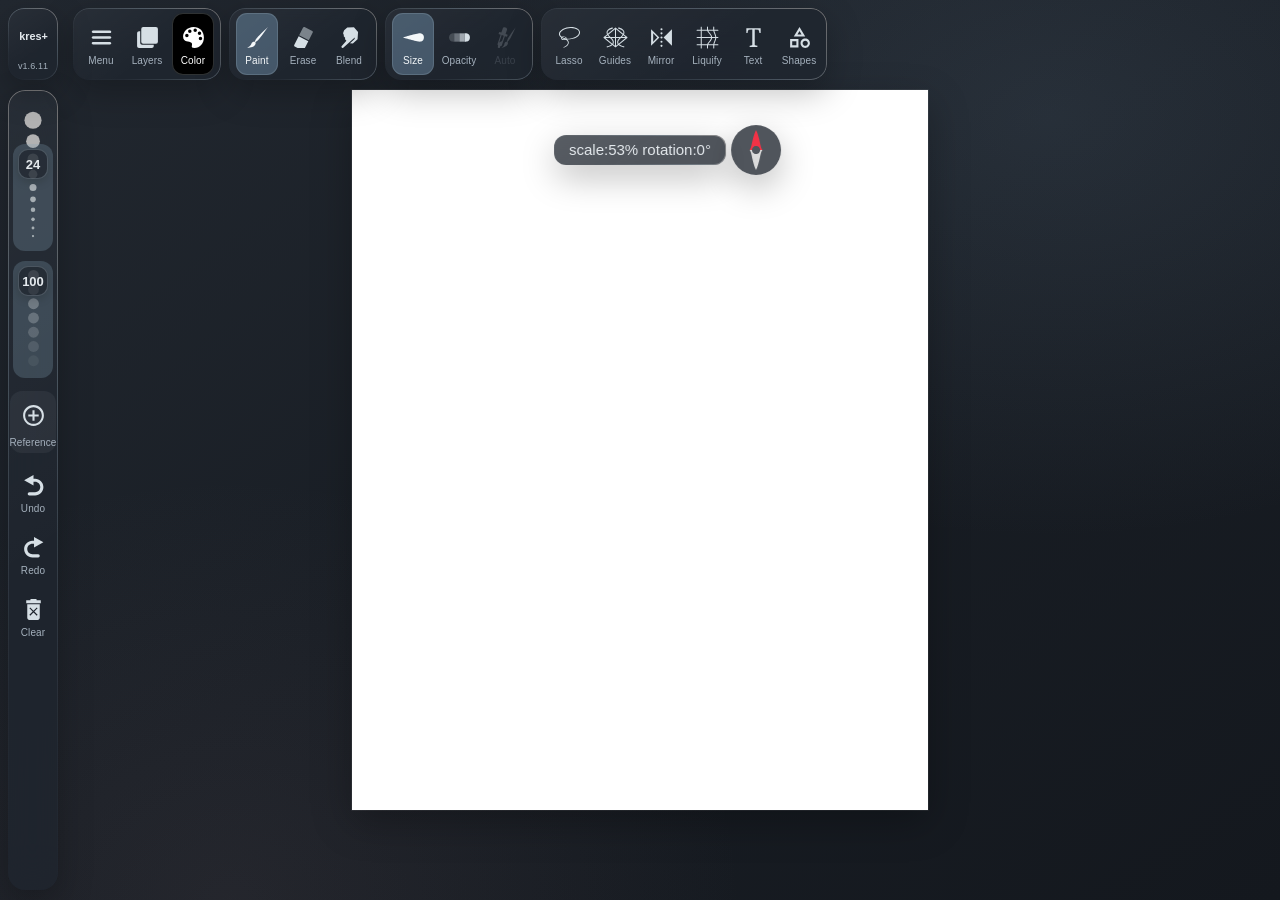
==== commit fa1f905c: "Make New badges red and add Acrylic paint brush category Co-authored-by: arena-agent <297053741+aren" ====
--- a/index.html
+++ b/index.html
@@ -5019,9 +5019,9 @@
         document.documentElement.style.visibility = 'visible';
     </script>
 
-    <link rel="stylesheet" href="kresplus.css">
-    <script defer src="kresplus-ui.js"></script>
-</head>
+    <link rel="stylesheet" href="kresplus.css">
+    <script src="kresplus-ui.js"></script>
+</head>
 
 <body class="app notranslate" translate="no">
     <video id="cameraPreview"></video>
--- a/kresplus.css
+++ b/kresplus.css
@@ -470,19 +470,34 @@
   text-transform: uppercase;
 }
 
+body.app .menu_group {
+  position: relative;
+}
+
 body.app .new::before {
-  background: rgba(117, 146, 164, 0.38);
-  color: var(--studio-text);
+  z-index: 3;
+  padding: 2px 6px;
+  height: auto;
+  line-height: 1.2;
+  background: #d32f2f;
+  color: #ffffff;
   font-size: 10px;
   font-weight: 650;
+  letter-spacing: 0.02em;
   border-radius: 5px;
+  box-shadow: inset 0 1px 0 rgba(255, 255, 255, 0.2);
   transform: none;
 }
 
-body.app .menu-button.new::before {
+body.app :is(.menu-button, .container-button).new::before {
   top: 50%;
   right: 9px;
   transform: translateY(-50%);
+}
+
+body.app .menu_group.new::before {
+  top: 14px;
+  right: 14px;
 }
 
 body.app hr {
